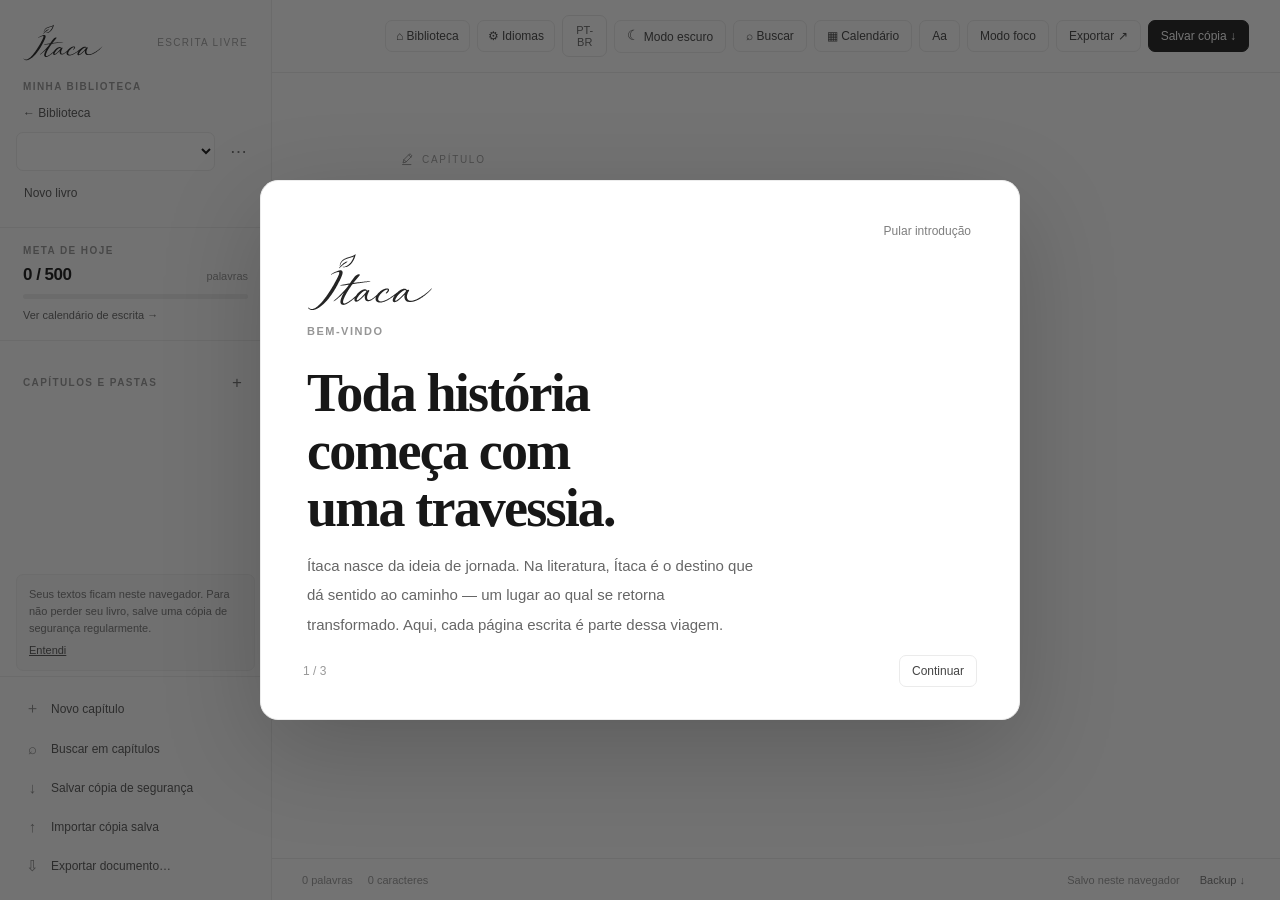
==== experimentar.html @ 18994d3f "Publicar site do Ítaca." ====
<!doctype html>
<html lang="pt-BR">
<head>
<meta charset="utf-8">
<meta name="viewport" content="width=device-width, initial-scale=1">
<meta name="color-scheme" content="light dark">
<title>Ítaca — Seu espaço para escrever</title>
<link rel="icon" type="image/svg+xml" href="[data-uri]">
<style>
:root{--ink:#171717;--muted:#858585;--line:#ebebeb;--wash:#f7f7f7;--sidebar:272px}
*{box-sizing:border-box}
html,body{height:100%;margin:0}
body{background:#fff;color:var(--ink);font-family:-apple-system,BlinkMacSystemFont,"Segoe UI",Arial,sans-serif;-webkit-font-smoothing:antialiased}
button,input,textarea,select{font:inherit;color:inherit}
button{cursor:pointer}
button:focus-visible,input:focus-visible,textarea:focus-visible,select:focus-visible{outline:2px solid #888;outline-offset:2px}
button:disabled{opacity:.45;cursor:default}
.app{display:flex;min-height:100vh;height:100dvh;overflow:hidden}
.sidebar{width:var(--sidebar);flex:0 0 var(--sidebar);border-right:1px solid var(--line);background:#fdfdfd;display:flex;flex-direction:column;min-width:0}
.brand{padding:30px 23px 24px;display:flex;align-items:baseline;justify-content:space-between}
.brand-title{font-size:23px;letter-spacing:-1.6px;font-weight:670}
.brand-dot{color:#b0b0b0}
.brand-tag{font-size:10px;letter-spacing:1.3px;color:#a0a0a0;text-transform:uppercase}
.book-block{padding:0 16px 22px;border-bottom:1px solid var(--line)}
.section-label{color:#979797;text-transform:uppercase;font-size:10px;font-weight:650;letter-spacing:1.4px;margin:0 0 11px 7px}
.book-line{display:flex;gap:6px;align-items:center}
.book-line select{min-width:0;flex:1;border:1px solid var(--line);background:white;border-radius:7px;padding:10px 9px;font-size:13px;font-weight:600;appearance:auto}
.iconbtn,.smallbtn{border:1px solid transparent;background:transparent;color:#727272;border-radius:7px;display:inline-grid;place-items:center;flex:0 0 auto}
.iconbtn{height:34px;width:34px;font-size:17px;line-height:1}
.iconbtn:hover,.smallbtn:hover{background:#efefef;color:#171717}
.book-actions{display:flex;align-items:center;justify-content:space-between;margin-top:10px}
.plain-link{border:0;background:transparent;padding:5px 8px;color:#565656;font-size:12px}
.plain-link:hover{text-decoration:underline}
.chapters-top{display:flex;justify-content:space-between;align-items:center;padding:24px 17px 12px 23px}
.chapters-top .section-label{margin:0}
.structure{flex:1;overflow:auto;padding:0 12px 20px 12px}
.folder-wrap{margin:3px 0 11px}
.folder-row,.chapter-row{display:flex;align-items:center;min-height:36px;border-radius:6px;gap:2px;padding:0 3px 0 8px}
.folder-row{font-weight:600;font-size:12px;color:#474747}
.folder-name{flex:1;min-width:0;overflow:hidden;white-space:nowrap;text-overflow:ellipsis;text-align:left;background:none;border:none;padding:7px 2px;font-weight:600}
.folder-mark{color:#999;font-size:13px;width:14px;text-align:center;flex:0 0 auto}
.folder-items{margin-left:18px;border-left:1px solid #eeeeee;padding-left:6px}
.chapter-row{font-size:12px;color:#555}
.chapter-row.active{background:#f0f0f0;color:#141414}
.chapter-name{min-width:0;flex:1;background:none;border:0;text-align:left;overflow:hidden;text-overflow:ellipsis;white-space:nowrap;padding:10px 3px}
.chapter-row .smallbtn,.folder-row .smallbtn{opacity:0}
.chapter-row:hover .smallbtn,.folder-row:hover .smallbtn,.chapter-row:focus-within .smallbtn,.folder-row:focus-within .smallbtn{opacity:1}
.smallbtn{width:23px;height:26px;font-size:15px}
.free-head{margin:18px 7px 5px;font-size:10px;color:#999;text-transform:uppercase;letter-spacing:1px}
.empty-fold{padding:5px 12px 10px;font-size:11px;color:#aaa}
.side-bottom{border-top:1px solid var(--line);padding:13px 16px 16px;display:flex;flex-direction:column;gap:4px}
.bottom-btn{display:flex;align-items:center;gap:9px;text-align:left;background:transparent;border:0;padding:9px 7px;font-size:12px;color:#555;border-radius:6px}
.bottom-btn:hover{background:#f1f1f1;color:#222}
.bottom-btn span:first-child{font-size:15px;width:19px;text-align:center;color:#888}
.main{min-width:0;flex:1;display:flex;flex-direction:column;position:relative}
.toolbar{height:73px;border-bottom:1px solid var(--line);display:flex;align-items:center;justify-content:space-between;gap:12px;padding:0 31px;flex-shrink:0}
.breadcrumb{color:#999;font-size:12px;white-space:nowrap;overflow:hidden;text-overflow:ellipsis;flex:1;min-width:70px}
.breadcrumb strong{color:#464646;font-weight:500}
.toolbar-actions{display:flex;align-items:center;gap:7px}
.tbtn{border:1px solid var(--line);background:white;border-radius:7px;padding:8px 12px;font-size:12px;color:#444;white-space:nowrap}
.tbtn:hover{background:#f7f7f7;border-color:#ddd}
.tbtn.primary{background:#202020;color:white;border-color:#202020}
.tbtn.primary:hover{background:#444}
.top-menu{font-size:19px;display:none}
.writer-scroll{flex:1;overflow:auto;display:flex;justify-content:center}
.writer{padding:79px 48px 42px;width:100%;max-width:850px;display:flex;flex-direction:column;min-height:100%}
.eyebrow{font-size:10px;text-transform:uppercase;letter-spacing:1.7px;color:#a2a2a2;margin-bottom:20px}
.chapter-title{padding:0;border:0;outline:0!important;background:none;font-size:35px;line-height:1.23;letter-spacing:-1.25px;font-weight:650;margin-bottom:33px;width:100%;border-radius:0}
.chapter-title::placeholder{color:#c6c6c6}
.editor{padding:0;border:0;outline:0!important;resize:none;background:transparent;line-height:1.9;font-size:18px;flex:1;width:100%;min-height:370px;overflow:hidden;color:#1e1e1e;letter-spacing:.01em}
.editor::placeholder{color:#bdbdbd}
.font-serif{font-family:Georgia,"Times New Roman",serif}
.font-sans{font-family:-apple-system,BlinkMacSystemFont,"Segoe UI",Arial,sans-serif}
.font-mono{font-family:ui-monospace,SFMono-Regular,Menlo,Consolas,monospace}
.footer{flex:0 0 auto;height:42px;border-top:1px solid var(--line);display:flex;justify-content:space-between;gap:12px;align-items:center;padding:0 30px;color:#999;font-size:11px}
.footer button{font-size:11px;border:0;background:transparent;color:#777;padding:5px}
.footer button:hover{text-decoration:underline;color:#111}
.footer-left,.footer-right{display:flex;align-items:center;gap:15px;white-space:nowrap}
.search-screen{position:absolute;inset:73px 0 42px;background:white;z-index:10;overflow:auto;display:none}
.search-screen.open{display:block}
.search-inner{max-width:730px;margin:0 auto;padding:67px 40px}
.search-inner h2{font-size:27px;letter-spacing:-.7px;margin:0 0 28px}
.search-line{display:flex;align-items:center;border-bottom:1px solid #aaa;gap:10px}
.search-line input{width:100%;border:0;outline:0;padding:16px 0;font-size:19px;background:transparent}
.search-line .iconbtn{font-size:20px}
.search-desc{font-size:12px;color:#999;padding:16px 0 24px}
.result{display:block;width:100%;border:0;background:white;text-align:left;border-bottom:1px solid #eee;padding:17px 0}
.result:hover{background:#fafafa}
.result strong{font-size:14px;font-weight:650;display:block;margin-bottom:6px}
.result small{display:block;color:#888;font-size:11px;margin-bottom:7px}
.result p{font-size:12px;line-height:1.7;color:#646464;margin:0;white-space:normal;overflow-wrap:anywhere}
.hint{color:#aaa;font-size:13px;line-height:1.7;margin-top:18px}
.toast{position:fixed;bottom:57px;left:50%;transform:translateX(-50%);padding:11px 17px;background:#252525;color:#fff;font-size:12px;border-radius:7px;z-index:40;box-shadow:0 6px 24px #0002;pointer-events:none;opacity:0;transition:opacity .2s;max-width:calc(100% - 30px);text-align:center}
.toast.show{opacity:1}
.menu{position:fixed;z-index:30;background:white;border:1px solid #e5e5e5;box-shadow:0 7px 30px #0001;border-radius:9px;padding:5px;min-width:183px}
.menu button{display:block;width:100%;padding:10px 12px;border:0;background:white;text-align:left;border-radius:5px;font-size:12px}
.menu button:hover{background:#f2f2f2}
.menu button.danger{color:#ad3939}
.notice{margin:15px 16px 5px;background:#f7f7f7;border:1px solid #eee;padding:11px 12px;font-size:11px;line-height:1.55;color:#777;border-radius:7px}
.notice button{display:block;padding:5px 0 0;text-decoration:underline;color:#555;background:transparent;border:0;font-size:11px}
body.focus .sidebar{display:none}
body.focus .writer{max-width:820px}
body.focus .breadcrumb{display:none}
body.focus .toolbar{justify-content:flex-end}
body.focus .toolbar-actions{width:100%;justify-content:flex-end}
/* Etapa 2 · progresso e calendário */
.daily-panel{border-bottom:1px solid var(--line);padding:17px 23px 18px;display:flex;flex-direction:column;gap:9px}
.daily-head,.daily-numbers{display:flex;align-items:baseline;justify-content:space-between;gap:8px}
.daily-head .section-label{margin:0}
.daily-numbers{font-size:12px}
.daily-numbers strong{font-size:17px;letter-spacing:-.5px;font-weight:650}
.daily-numbers span{font-size:11px;color:#939393}
.daily-meter{width:100%;height:5px;background:#ececec;border-radius:9px;overflow:hidden}
.daily-meter span{display:block;width:0%;height:100%;border-radius:9px;background:#444;transition:width .16s}
.daily-link{background:transparent;border:0;text-align:left;padding:1px 0;color:#666;font-size:11px;align-self:flex-start}
.daily-link:hover{text-decoration:underline;color:#222}
.writing-screen{position:absolute;inset:73px 0 42px;background:#fff;z-index:11;overflow:auto;display:none}
.writing-screen.open{display:block}
.writing-inner{max-width:890px;margin:0 auto;padding:60px 42px 65px}
.writing-header{display:flex;align-items:start;justify-content:space-between;gap:20px}
.writing-header h2{font-size:32px;letter-spacing:-1.2px;line-height:1.2;margin:0 0 9px;font-weight:650}
.writing-header p{color:#888;font-size:13px;margin:0}
.writing-closer{border:1px solid var(--line);background:white;width:33px;height:33px;border-radius:8px;font-size:20px;color:#888}
.writing-closer:hover{background:#f7f7f7;color:#333}
.goal-overview{margin-top:35px;display:grid;grid-template-columns:minmax(0,1fr) minmax(210px,.75fr);gap:36px;padding:27px 28px;background:#fafafa;border:1px solid #ededed;border-radius:10px}
.overview-label{font-size:10px;letter-spacing:1.2px;text-transform:uppercase;color:#999;font-weight:650}
.big-today{font-size:37px;font-weight:650;letter-spacing:-1.4px;line-height:1.2;margin:12px 0 14px}
.big-today span{color:#aaa;font-weight:400;font-size:21px;letter-spacing:-.4px}
.goal-overview small{font-size:11px;color:#929292;line-height:1.7;display:block;margin-top:12px}
.goal-edit{border-left:1px solid #e8e8e8;padding-left:36px}
.goal-line{display:flex;align-items:center;gap:8px;margin-top:14px}
.goal-line input{width:110px;min-width:0;border:1px solid #dedede;border-radius:7px;padding:11px 10px;background:white;font-size:16px}
.goal-line .tbtn{padding:11px 12px}
.goal-hint{font-size:12px;color:#888;margin-top:12px;line-height:1.6}
.calendar-section{margin-top:46px}
.calendar-top{display:flex;align-items:center;justify-content:space-between;gap:12px;margin-bottom:18px}
.calendar-top h3{font-size:17px;font-weight:650;letter-spacing:-.3px;margin:0}
.cal-nav{display:flex;align-items:center;gap:5px}
.cal-nav .tbtn{font-size:11px;padding:7px 11px}
.cal-nav .iconbtn{border:1px solid var(--line);font-size:18px;width:31px;height:31px}
.cal-grid{display:grid;grid-template-columns:repeat(7,minmax(0,1fr));gap:7px}
.weekday{text-align:center;font-size:10px;letter-spacing:.7px;color:#a0a0a0;padding:10px 0 9px;text-transform:uppercase}
.cal-space{height:79px}
.cal-day{height:79px;background:white;border:1px solid #eeeeee;border-radius:7px;padding:9px 9px 7px;text-align:left;display:flex;flex-direction:column;justify-content:space-between;align-items:flex-start;gap:3px}
.cal-day:hover{background:#f8f8f8;border-color:#ddd}
.cal-day.today .cal-number{border-bottom:1px solid #555}
.cal-day.selected{border-color:#333;box-shadow:inset 0 0 0 1px #333}
.cal-day.wrote{background:#f8f8f8}
.cal-day.met{background:#ececec}
.cal-day.met .cal-day-words{color:#333}
.cal-number{font-size:13px;color:#353535;line-height:1.25}
.cal-day-words{font-size:10px;color:#999;white-space:nowrap}
.cal-day-plan{font-size:9px;color:#aaa;line-height:1}
.cal-legend{display:flex;gap:19px;align-items:center;margin-top:15px;font-size:11px;color:#929292;flex-wrap:wrap}
.cal-legend span{display:inline-flex;gap:7px;align-items:center}
.cal-swatch{display:inline-block;width:11px;height:11px;border:1px solid #e1e1e1;border-radius:3px;background:#fafafa}
.cal-swatch.met{background:#ececec;border-color:#cacaca}
.day-details{margin-top:30px;padding:25px 0 0;border-top:1px solid var(--line);display:grid;grid-template-columns:minmax(155px,.75fr) minmax(0,1.25fr);gap:28px}
.day-details h4{font-size:16px;font-weight:650;margin:0 0 9px}
.day-details p{font-size:12px;color:#888;line-height:1.65;margin:0}
.day-details label{display:block;color:#666;font-size:12px;margin-bottom:8px}
.day-details textarea{width:100%;min-height:90px;max-height:180px;resize:vertical;border:1px solid #e6e6e6;background:#fff;border-radius:8px;padding:12px;font-size:13px;line-height:1.6}
.day-details textarea::placeholder{color:#b0b0b0}
@media(max-width:840px){.sidebar{width:230px;flex-basis:230px}.toolbar{padding:0 18px}.toolbar-actions{gap:4px}.tbtn{padding:8px 9px}.writer{padding:56px 31px 30px}.chapter-title{font-size:30px}}
@media(max-width:720px){.writing-inner{padding:38px 26px 50px}.goal-overview{gap:20px;padding:23px}.goal-edit{padding-left:20px}}
@media(max-width:620px){.sidebar{position:absolute;inset:0 auto 0 0;z-index:20;width:272px;transform:translateX(-100%);transition:transform .2s;box-shadow:8px 0 25px #0001}.app.sidebar-open .sidebar{transform:translateX(0)}body.focus .app.sidebar-open .sidebar{display:flex}.top-menu{display:inline-grid}.toolbar{height:59px;padding:0 12px}.toolbar .tbtn{font-size:11px}.toolbar .optional{display:none}.breadcrumb{font-size:11px}.writer{padding:47px 25px 24px}.editor{font-size:17px}.footer{padding:0 15px}.footer-left{gap:8px}.footer-right{gap:4px}.search-screen,.writing-screen{inset:59px 0 42px}.search-inner{padding:40px 25px}.writing-inner{padding:32px 18px 48px}.writing-header h2{font-size:27px}.goal-overview{grid-template-columns:1fr;gap:22px}.goal-edit{border-left:0;border-top:1px solid #e8e8e8;padding:20px 0 0}.calendar-section{margin-top:33px}.cal-grid{gap:3px}.cal-space,.cal-day{height:65px}.cal-day{padding:7px 5px}.cal-number{font-size:12px}.cal-day-words{font-size:9px}.day-details{grid-template-columns:1fr;gap:16px}.calendar-top h3{font-size:15px}}

/* Exportação · uma única janela discreta, sem alterações no editor */
.export-mask[hidden]{display:none!important}
.export-mask{position:fixed;inset:0;z-index:70;background:#1a1a1a55;display:grid;place-items:center;padding:24px}
.export-modal{width:min(100%,505px);background:#fff;border:1px solid #e8e8e8;border-radius:13px;box-shadow:0 22px 85px #0003;padding:31px 32px 27px}
.export-heading{display:flex;align-items:flex-start;justify-content:space-between;gap:12px;margin-bottom:23px}
.export-heading h2{font-size:25px;font-weight:650;letter-spacing:-.8px;margin:0 0 5px}
.export-heading p{font-size:12px;color:#929292;line-height:1.6;margin:0}
.export-close{border:1px solid #eaeaea;background:#fff;border-radius:7px;color:#777;font-size:20px;width:31px;height:31px}
.export-field{margin-bottom:18px}
.export-field label{display:block;color:#555;font-size:12px;font-weight:600;margin-bottom:9px}
.export-field select{width:100%;border:1px solid #e5e5e5;border-radius:7px;background:#fff;padding:11px 12px;font-size:13px}
.export-grid{display:grid;grid-template-columns:1fr 1fr;gap:13px}
.export-sep{height:1px;background:#ededed;margin:23px 0 21px}
.export-formats-label{font-size:10px;letter-spacing:1.15px;text-transform:uppercase;color:#999;font-weight:650;margin-bottom:12px}
.export-actions{display:grid;grid-template-columns:repeat(3,1fr);gap:9px}
.export-format{min-height:69px;display:flex;flex-direction:column;align-items:flex-start;justify-content:center;gap:4px;text-align:left;background:white;border:1px solid #e5e5e5;border-radius:9px;padding:11px 13px}
.export-format:hover{border-color:#777;background:#fafafa}
.export-format strong{font-size:14px;font-weight:650}
.export-format span{font-size:10px;color:#939393}
.export-note{font-size:11px;color:#929292;line-height:1.65;margin:15px 0 0}
.export-print{border:0;background:transparent;font-size:11px;padding:12px 0 0;text-decoration:underline;text-underline-offset:3px;color:#666}
.export-print:hover{color:#111}
@media(max-width:620px){.toolbar-actions #exportTop{padding:8px 7px}.export-mask{padding:12px}.export-modal{padding:23px 19px}.export-heading h2{font-size:22px}.export-grid{gap:9px}.export-actions{gap:6px}.export-format{padding:9px 8px}}

/* Etapa 4 — biblioteca, capas e idiomas */
body.library-visible .app{display:none}
.library{display:none;position:fixed;inset:0;background:#fff;z-index:25;overflow-y:auto}
body.library-visible .library{display:block}
.library-header{max-width:1220px;margin:auto;padding:31px 45px;display:flex;justify-content:space-between;align-items:center;gap:20px;border-bottom:1px solid #ededed}
.library-mark{font-weight:670;font-size:23px;letter-spacing:-1.6px}.library-mark span{color:#b3b3b3}
.library-head-actions{display:flex;gap:8px;align-items:center;flex-wrap:wrap}
.library-container{max-width:1130px;margin:0 auto;padding:64px 42px 90px}
.library-heading{display:flex;align-items:end;justify-content:space-between;gap:15px;margin-bottom:35px}
.library-heading h1{font-size:39px;letter-spacing:-1.35px;font-weight:650;margin:0 0 9px}
.library-heading p{font-size:13px;color:#909090;margin:0}
.library-grid{display:grid;grid-template-columns:repeat(auto-fill,minmax(175px,1fr));gap:35px 24px}
.book-tile{min-width:0}.book-cover{width:100%;aspect-ratio:3/4;overflow:hidden;position:relative;border:1px solid #e9e9e9;border-radius:7px;background:#f2f2f0;display:flex;align-items:center;justify-content:center;cursor:pointer;text-align:left;padding:20px;box-shadow:0 3px 9px #00000009;transition:box-shadow .2s, transform .2s}
.book-cover:hover{box-shadow:0 8px 25px #00000016;transform:translateY(-2px)}
.book-cover:focus-visible{outline:2px solid #555;outline-offset:3px}
.book-cover img{position:absolute;inset:0;width:100%;height:100%;object-fit:cover}
.book-cover.default-cover{background:linear-gradient(145deg,#f2f2ef,#e8e8e4)}
.book-cover.default-cover::before{content:'';position:absolute;inset:10px;border:1px solid #d8d8d3;border-radius:2px;pointer-events:none}
.book-cover-title{position:relative;z-index:1;font:600 clamp(16px,1.9vw,23px)/1.27 Georgia,serif;letter-spacing:-.6px;color:#333;word-break:break-word}
.book-tile-footer{padding-top:12px;display:flex;align-items:start;gap:4px;justify-content:space-between}
.book-tile-meta{min-width:0;flex:1}.book-tile-name{font-size:13px;font-weight:620;white-space:nowrap;text-overflow:ellipsis;overflow:hidden;margin:0 0 4px}.book-tile-sub{font-size:11px;color:#aaa}
.book-tile-options{border:0;background:transparent;color:#999;min-width:25px;min-height:26px;border-radius:6px;font-size:17px}.book-tile-options:hover{background:#f5f5f5;color:#222}
.book-add{background:#fafafa;border-style:dashed;color:#999;flex-direction:column;gap:13px}
.book-add:hover{background:#f4f4f4}.book-add .plus{font-size:31px;font-weight:200}.book-add span:last-child{font-size:12px}
.library-empty{max-width:400px;margin:50px auto;text-align:center}
.library-empty-art{width:88px;height:106px;border:1px solid #e4e4e4;border-radius:5px;display:grid;place-items:center;margin:0 auto 23px;background:#fafafa;color:#aaa;font:40px Georgia,serif;box-shadow:8px 7px 0 #f2f2f2}
.library-empty h2{font-weight:650;font-size:23px;letter-spacing:-.5px;margin:0 0 10px}
.library-empty p{color:#999;line-height:1.8;font-size:13px;margin-bottom:23px}
.settings-mask[hidden],.book-dialog-mask[hidden]{display:none!important}
.settings-mask,.book-dialog-mask{position:fixed;inset:0;z-index:85;display:grid;place-items:center;background:#16161666;padding:16px}
.settings-panel,.book-dialog{width:min(100%,440px);background:white;border-radius:12px;padding:29px 30px;box-shadow:0 15px 65px #0003}
.settings-panel h2,.book-dialog h2{font-size:24px;letter-spacing:-.7px;margin:0 0 9px;font-weight:650}
.settings-panel p,.book-dialog p{font-size:12px;color:#999;line-height:1.75;margin:0 0 23px}
.settings-row{margin:17px 0}.settings-row label{font-size:12px;font-weight:650;display:block;margin:0 0 9px;color:#555}
.settings-row select,.settings-row input[type=text]{width:100%;font-size:13px;padding:11px;border:1px solid #e1e1e1;border-radius:7px;background:#fff}
.settings-note{font-size:11px;color:#999;line-height:1.6;margin:8px 0 0}
.settings-actions{display:flex;justify-content:flex-end;gap:9px;margin-top:25px}
.cover-upload-row{display:flex;gap:14px;align-items:center}.cover-mini{flex:0 0 79px;width:79px;aspect-ratio:3/4;border-radius:5px;border:1px solid #e5e5e5;object-fit:cover;background:#ededeb}.cover-default-mini{display:grid;place-items:center;text-align:center;font:13px Georgia,serif;color:#777;padding:8px}
.cover-controls{display:flex;flex-direction:column;align-items:flex-start;gap:9px}.cover-controls button{font-size:12px}
.language-chip{border:1px solid #e8e8e8;border-radius:7px;padding:8px 10px;font-size:11px;background:white;color:#666}.language-chip:hover{background:#f8f8f8}
#homeTop{padding:8px 10px}#settingsTop{padding:8px 10px}
@media(max-width:620px){.library-header{padding:21px 21px}.library-container{padding:40px 23px 70px}.library-heading h1{font-size:31px}.library-grid{grid-template-columns:repeat(2,minmax(0,1fr));gap:25px 14px}.book-cover{padding:12px}.book-cover-title{font-size:17px}.library-head-actions .tbtn{font-size:11px;padding:7px}.library-heading .tbtn{display:none}.settings-panel,.book-dialog{padding:23px 20px}#settingsTop{display:none}}

/* Identidade Ítaca: tipografia assinada e símbolo de escrita, sem alterar o layout */
.itaca-sprite{position:absolute;width:0;height:0;overflow:hidden;pointer-events:none}
.itaca-wordmark{display:block;width:95px;height:auto;aspect-ratio:1124/521;flex-shrink:0;color:#252525;overflow:visible}
.itaca-writing-icon{display:block;width:24px;height:24px;flex:0 0 auto;color:#666}
.library-header{padding-top:22px;padding-bottom:22px}
.library-mark{display:flex;align-items:center;line-height:1}
.library-mark .itaca-wordmark{width:98px}
.brand{padding-top:24px;padding-bottom:20px;align-items:center}
.brand .itaca-wordmark{width:80px}
.brand-tag{font-size:10px;white-space:nowrap}
.library-empty-art .itaca-writing-icon{width:55px;height:55px;color:#555}
.eyebrow{display:flex;align-items:center;gap:8px}
.eyebrow .itaca-writing-icon{width:15px;height:15px;color:#858585}
@media(max-width:620px){.library-header{padding-top:14px;padding-bottom:14px}.library-mark .itaca-wordmark{width:85px}}

/* Ítaca · ajustes de identidade, tema escuro, calendário e boas-vindas */
.theme-toggle .moon{font-size:14px;line-height:1;display:inline-block;transform:translateY(-1px)}
body.dark{background:#111;color:#ececec}
body.dark .library,body.dark .search-screen,body.dark .writing-screen,body.dark .export-modal,body.dark .settings-panel,body.dark .book-dialog{background:#121212;color:#ececec}
body.dark .sidebar{background:#151515;border-right-color:#2b2b2b}
body.dark .toolbar,body.dark .footer,body.dark .library-header,body.dark .notice,body.dark .book-block,body.dark .daily-panel,body.dark .chapters-top{border-color:#2b2b2b}
body.dark .toolbar,body.dark .footer{background:#121212}
body.dark .book-block,body.dark .daily-panel,body.dark .chapters-top,body.dark .side-bottom{border-color:#2b2b2b}
body.dark .daily-panel,body.dark .side-bottom,body.dark .notice,body.dark .goal-overview,body.dark .book-cover,body.dark .book-add,body.dark .library-empty-art{background:#171717}
body.dark .book-cover.default-cover{background:linear-gradient(145deg,#1d1d1b,#222220)}
body.dark .book-cover.default-cover::before{border-color:#343432}
body.dark .book-cover-title,body.dark .book-tile-name,body.dark .library-heading h1,body.dark .writing-header h2,body.dark .chapter-title,body.dark .editor,body.dark .search-inner h2,body.dark .export-heading h2,body.dark .settings-panel h2,body.dark .book-dialog h2{color:#f3f3f3}
body.dark .itaca-wordmark{color:#f5f5f5}
body.dark .itaca-writing-icon{color:#d7d7d7}
body.dark .brand-tag,body.dark .section-label,body.dark .library-heading p,body.dark .book-tile-sub,body.dark .writing-header p,body.dark .goal-hint,body.dark .search-desc,body.dark .footer,body.dark .hint,body.dark .notice,body.dark .settings-note,body.dark .settings-panel p,body.dark .book-dialog p,body.dark .export-heading p,body.dark .day-details p,body.dark .cal-legend{color:#a8a8a8}
body.dark .folder-row,body.dark .chapter-row,body.dark .plain-link,body.dark .bottom-btn,body.dark .breadcrumb strong,body.dark .breadcrumb,body.dark .folder-name,body.dark .chapter-name,body.dark #bookWords,body.dark .daily-numbers span,body.dark .daily-link{color:#d2d2d2}
body.dark .folder-items{border-left-color:#2f2f2f}
body.dark .chapter-row.active{background:#262626;color:#fff}
body.dark .iconbtn:hover,body.dark .smallbtn:hover,body.dark .plain-link:hover,body.dark .bottom-btn:hover,body.dark .result:hover,body.dark .cal-day:hover,body.dark .book-cover:hover,body.dark .book-tile-options:hover{background:#202020;color:#fff}
body.dark .iconbtn,body.dark .smallbtn,body.dark .book-tile-options,body.dark .writing-closer,body.dark .export-close{color:#c8c8c8}
body.dark .tbtn,body.dark .language-chip,body.dark .book-line select,body.dark .goal-line input,body.dark .settings-row select,body.dark .settings-row input[type=text],body.dark .day-details textarea,body.dark .export-field select{background:#191919;color:#f0f0f0;border-color:#333}
body.dark .tbtn:hover,body.dark .language-chip:hover,body.dark .writing-closer:hover,body.dark .export-close:hover{background:#202020;border-color:#3b3b3b;color:#fff}
body.dark .tbtn.primary{background:#f1f1f1;color:#111;border-color:#f1f1f1}
body.dark .tbtn.primary:hover{background:#dcdcdc}
body.dark .search-line{border-bottom-color:#4b4b4b}
body.dark .search-line input,body.dark .result,body.dark .editor,body.dark .chapter-title{background:transparent;color:#f3f3f3}
body.dark .result{border-bottom-color:#2b2b2b;background:#121212}
body.dark .result p{color:#b6b6b6} body.dark .result small{color:#8f8f8f}
body.dark .toast{background:#f5f5f5;color:#111}
body.dark .menu{background:#181818;border-color:#303030;box-shadow:0 10px 30px #0006} body.dark .menu button{background:#181818;color:#eee} body.dark .menu button:hover{background:#222}
body.dark .daily-meter{background:#2b2b2b} body.dark .daily-meter span{background:#e7e7e7}
body.dark .cal-space{background:transparent}
body.dark .cal-day{background:#181818;border-color:#2f2f2f}
body.dark .cal-day.wrote{background:#1f1f1f}
body.dark .cal-day.met{background:#272727}
body.dark .cal-day.selected{border-color:#d9d9d9;box-shadow:inset 0 0 0 1px #d9d9d9}
body.dark .cal-day.today{background:#f2f2f2;border-color:#f2f2f2}
body.dark .cal-day.today .cal-number,body.dark .cal-day.today .cal-day-words,body.dark .cal-day.today .cal-day-plan{color:#111}
body.dark .weekday{color:#8f8f8f}
body.dark .cal-number{color:#f0f0f0} body.dark .cal-day-words{color:#a6a6a6} body.dark .cal-day-plan{color:#919191}
.cal-day.today{background:#1c1c1c;border-color:#1c1c1c}
.cal-day.today .cal-number,.cal-day.today .cal-day-words,.cal-day.today .cal-day-plan{color:#fff}
.cal-marker-row{display:flex;gap:9px;align-items:center;flex-wrap:wrap;margin-top:14px}
.cal-marker-label{display:block;color:#666;font-size:12px;margin-bottom:8px}
.cal-marker-chip{width:28px;height:28px;border-radius:999px;border:1px solid #ddd;background:#fff;display:grid;place-items:center;padding:0;position:relative}
.cal-marker-chip:hover{transform:translateY(-1px)}
.cal-marker-chip.active{box-shadow:0 0 0 2px #2221 inset;border-color:#444}
.cal-marker-chip::before,.cal-marker-dot{content:'';width:10px;height:10px;border-radius:999px;display:block;background:var(--marker-color,#bbb)}
body.dark .cal-marker-chip{background:#191919;border-color:#353535}
body.dark .cal-marker-chip.active{box-shadow:0 0 0 2px #f5f5f522 inset;border-color:#d0d0d0}
.cal-marker-chip.clear{width:auto;padding:0 10px;border-radius:999px;font-size:11px;color:#666}.cal-marker-chip.clear::before{display:none}
body.dark .cal-marker-chip.clear{color:#c7c7c7}
.cal-day-bottom{display:flex;align-items:center;justify-content:space-between;width:100%;gap:6px}
.cal-marker-mini{width:9px;height:9px;border-radius:999px;background:var(--marker-color,#bbb);flex:0 0 auto}
.welcome-mask[hidden]{display:none!important}
.welcome-mask{position:fixed;inset:0;z-index:120;background:rgba(14,14,14,.58);display:grid;place-items:center;padding:24px}
.welcome-panel{width:min(100%,760px);min-height:420px;background:#fff;border:1px solid #ececec;border-radius:18px;box-shadow:0 30px 100px #0003;padding:38px 42px 32px;display:flex;flex-direction:column;justify-content:space-between;position:relative;overflow:hidden}
body.dark .welcome-panel{background:#121212;border-color:#2b2b2b;box-shadow:0 30px 100px #0009}
.welcome-progress{display:flex;gap:8px;margin-bottom:20px}.welcome-progress span{height:4px;flex:1;border-radius:999px;background:#e5e5e5}.welcome-progress span.active{background:#212121}.welcome-progress span.done{background:#5b5b5b}
body.dark .welcome-progress span{background:#2c2c2c} body.dark .welcome-progress span.active{background:#f2f2f2} body.dark .welcome-progress span.done{background:#7f7f7f}
.welcome-topbar{display:flex;justify-content:space-between;align-items:center;gap:16px}
.welcome-skip{background:transparent;border:0;color:#7e7e7e;font-size:12px}.welcome-skip:hover{text-decoration:underline;color:#222} body.dark .welcome-skip:hover{color:#fff}
.welcome-kicker{font-size:11px;letter-spacing:1.5px;text-transform:uppercase;color:#969696;font-weight:650;margin:0 0 14px}
.welcome-content{padding:10px 4px 16px;display:grid;gap:14px}
.welcome-content .itaca-wordmark{width:126px}
.welcome-title{font:650 clamp(30px,5vw,54px)/1.06 Georgia,serif;letter-spacing:-1.8px;margin:0;max-width:12ch}
.welcome-text{max-width:54ch;font-size:15px;line-height:1.95;color:#666;margin:0}
body.dark .welcome-text{color:#b9b9b9} body.dark .welcome-title{color:#f6f6f6}
.welcome-footer{display:flex;justify-content:space-between;align-items:center;gap:16px}.welcome-actions{display:flex;gap:10px;flex-wrap:wrap}
.welcome-index{font-size:12px;color:#999}
@media(max-width:680px){.welcome-panel{padding:28px 24px 24px;min-height:unset}.welcome-footer{align-items:flex-start;flex-direction:column}.welcome-actions{width:100%}.welcome-actions .tbtn{flex:1}.welcome-title{max-width:none}}

</style>
</head>
<body>
<svg xmlns="http://www.w3.org/2000/svg" aria-hidden="true" class="itaca-sprite" focusable="false"><defs><symbol id="itaca-logo-symbol" viewBox="0 0 1124 521"><path fill="currentColor" fill-rule="evenodd" d="M237,430 L241,430 L243,428 L246,427 L248,425 L255,421 L265,413 L266,413 L271,408 L272,408 L283,398 L284,398 L297,385 L298,385 L325,358 L326,360 L324,362 L320,371 L318,373 L311,387 L311,389 L308,394 L308,396 L304,404 L304,406 L302,410 L302,413 L301,414 L301,417 L300,418 L300,421 L299,422 L299,427 L298,428 L298,441 L299,442 L299,446 L301,449 L301,451 L303,453 L303,454 L310,460 L312,460 L315,462 L320,462 L321,463 L326,463 L327,462 L333,462 L334,461 L337,461 L338,460 L343,459 L346,457 L348,457 L364,449 L366,447 L369,446 L377,440 L380,439 L383,436 L384,436 L394,428 L395,428 L399,424 L400,424 L404,420 L405,420 L410,415 L411,415 L424,403 L425,404 L425,406 L424,407 L424,410 L423,411 L423,421 L424,422 L424,424 L426,428 L430,432 L434,433 L435,434 L443,434 L444,433 L450,432 L458,428 L460,426 L463,425 L469,420 L470,420 L474,416 L475,416 L479,412 L480,412 L488,404 L489,404 L514,379 L514,378 L516,376 L517,377 L517,380 L516,381 L516,387 L515,388 L515,399 L516,400 L516,405 L517,406 L518,412 L523,421 L527,425 L534,429 L536,429 L537,430 L553,430 L554,429 L557,429 L563,426 L565,426 L575,421 L577,419 L580,418 L582,416 L586,414 L589,411 L590,411 L596,406 L597,406 L606,398 L607,398 L613,392 L614,393 L614,395 L613,396 L613,399 L612,400 L612,417 L613,418 L614,423 L617,427 L617,428 L624,435 L634,440 L637,440 L638,441 L641,441 L642,442 L661,442 L662,441 L668,441 L669,440 L672,440 L673,439 L680,438 L681,437 L683,437 L684,436 L692,434 L695,432 L697,432 L702,429 L704,429 L720,421 L722,419 L727,417 L729,415 L732,414 L734,412 L737,411 L742,407 L745,406 L747,404 L751,402 L754,399 L755,399 L757,397 L764,393 L767,390 L771,388 L778,382 L780,383 L775,390 L769,402 L769,404 L767,407 L767,410 L766,411 L766,414 L765,415 L765,428 L769,435 L770,435 L774,438 L777,438 L778,439 L784,439 L785,438 L788,438 L789,437 L794,436 L806,430 L808,428 L815,424 L822,418 L823,418 L835,407 L836,407 L870,373 L871,374 L871,377 L870,378 L870,383 L869,384 L869,397 L870,398 L870,402 L871,403 L871,406 L872,407 L873,412 L876,418 L879,421 L879,422 L885,428 L886,428 L891,432 L893,432 L896,434 L898,434 L902,436 L906,436 L907,437 L932,437 L933,436 L939,436 L940,435 L944,435 L945,434 L952,433 L953,432 L955,432 L959,430 L965,429 L973,425 L975,425 L980,422 L982,422 L1002,412 L1004,410 L1009,408 L1019,401 L1022,400 L1024,398 L1025,398 L1027,396 L1034,392 L1037,389 L1041,387 L1048,381 L1049,381 L1053,377 L1054,377 L1063,369 L1064,369 L1069,364 L1070,364 L1079,355 L1080,355 L1107,327 L1107,326 L1112,321 L1112,320 L1115,317 L1115,316 L1113,315 L1099,329 L1098,329 L1090,337 L1089,337 L1083,343 L1082,343 L1077,348 L1076,348 L1072,352 L1071,352 L1066,357 L1065,357 L1046,372 L1039,376 L1036,379 L1035,379 L1021,389 L1011,394 L1009,396 L1006,397 L999,402 L975,414 L973,414 L968,417 L966,417 L963,419 L961,419 L960,420 L958,420 L954,422 L951,422 L950,423 L947,423 L946,424 L943,424 L942,425 L937,425 L936,426 L920,426 L919,425 L915,425 L914,424 L912,424 L906,421 L899,415 L892,401 L892,393 L891,392 L891,388 L892,387 L892,379 L893,378 L894,371 L895,370 L897,362 L899,359 L899,357 L903,349 L911,337 L911,333 L909,330 L907,329 L904,329 L903,328 L895,330 L891,333 L890,332 L890,330 L888,326 L883,321 L881,321 L877,319 L862,319 L861,320 L857,320 L856,321 L848,323 L832,331 L830,333 L823,337 L820,340 L816,342 L811,347 L810,347 L805,352 L804,352 L795,360 L794,360 L791,363 L790,363 L787,366 L786,366 L767,381 L766,381 L756,389 L755,389 L738,401 L730,405 L728,407 L721,410 L719,412 L699,422 L697,422 L689,426 L687,426 L686,427 L684,427 L683,428 L681,428 L677,430 L673,430 L672,431 L666,431 L665,432 L655,432 L654,431 L650,431 L649,430 L647,430 L643,427 L642,427 L637,421 L636,417 L635,416 L635,406 L636,405 L636,402 L637,401 L639,393 L642,387 L644,385 L645,382 L647,380 L651,373 L655,369 L655,368 L672,350 L673,350 L683,341 L684,341 L692,335 L699,332 L701,330 L703,330 L706,328 L712,327 L713,326 L717,326 L719,327 L721,331 L717,339 L704,354 L703,356 L703,359 L705,361 L708,361 L712,359 L715,356 L716,356 L726,346 L732,334 L732,326 L731,325 L731,323 L726,318 L724,317 L721,317 L720,316 L706,316 L705,317 L701,317 L700,318 L698,318 L697,319 L689,321 L684,324 L682,324 L676,327 L674,329 L669,331 L667,333 L660,337 L657,340 L653,342 L648,347 L647,347 L632,362 L632,363 L629,366 L629,367 L626,370 L626,371 L617,380 L616,380 L611,385 L610,385 L604,391 L603,391 L594,399 L593,399 L590,402 L589,402 L578,410 L573,412 L571,414 L569,414 L566,416 L564,416 L563,417 L561,417 L557,419 L548,419 L544,417 L539,412 L537,408 L537,405 L536,404 L536,388 L537,387 L538,379 L539,378 L539,376 L541,372 L541,369 L548,355 L548,353 L556,340 L556,335 L553,332 L547,331 L535,337 L534,336 L534,334 L532,330 L527,326 L525,326 L521,324 L510,324 L509,325 L501,326 L493,330 L491,330 L487,332 L485,334 L482,335 L480,337 L473,341 L469,345 L468,345 L453,359 L453,360 L447,366 L447,367 L441,374 L437,381 L427,391 L426,391 L407,408 L406,408 L402,412 L401,412 L393,419 L389,421 L382,427 L381,427 L367,437 L364,438 L362,440 L348,447 L346,447 L345,448 L343,448 L339,450 L329,450 L327,449 L323,445 L322,443 L322,438 L321,437 L322,436 L322,428 L323,427 L323,424 L325,420 L325,417 L326,416 L327,411 L329,408 L329,406 L331,403 L331,401 L334,396 L334,394 L344,374 L346,372 L348,367 L350,365 L352,360 L354,358 L356,353 L358,351 L360,346 L364,341 L368,333 L372,328 L373,325 L375,323 L375,322 L377,320 L377,319 L379,317 L379,316 L381,314 L381,313 L383,311 L383,310 L385,308 L385,307 L387,305 L391,298 L394,295 L396,291 L399,288 L399,287 L402,284 L402,283 L406,278 L408,278 L409,277 L416,277 L417,276 L422,276 L423,275 L428,275 L429,274 L434,274 L435,273 L440,273 L441,272 L448,272 L449,271 L455,271 L456,270 L462,270 L463,269 L469,269 L470,268 L476,268 L477,267 L483,267 L484,266 L497,265 L498,264 L505,264 L506,263 L512,263 L513,262 L519,262 L520,261 L527,261 L528,260 L535,260 L536,259 L543,259 L544,258 L559,257 L560,256 L563,256 L564,255 L564,253 L562,252 L556,252 L555,253 L537,253 L536,254 L523,254 L522,255 L511,255 L510,256 L501,256 L500,257 L483,258 L482,259 L475,259 L474,260 L466,260 L465,261 L458,261 L457,262 L450,262 L449,263 L442,263 L441,264 L434,264 L433,265 L427,265 L426,266 L420,266 L419,267 L416,267 L415,266 L416,264 L419,261 L419,260 L422,257 L422,256 L469,200 L471,196 L471,194 L469,191 L467,190 L457,190 L456,191 L451,192 L440,198 L437,201 L436,201 L424,213 L424,214 L419,219 L419,220 L415,224 L415,225 L403,240 L403,241 L398,247 L398,248 L396,250 L392,257 L389,260 L385,267 L380,272 L375,272 L374,273 L369,273 L368,274 L356,275 L355,276 L351,276 L350,277 L339,278 L338,279 L334,279 L333,280 L329,280 L328,281 L324,281 L323,282 L319,282 L318,283 L309,284 L308,285 L301,286 L298,289 L298,291 L300,292 L305,292 L306,291 L313,291 L314,290 L322,290 L323,289 L340,288 L341,287 L353,286 L354,285 L361,285 L362,284 L368,284 L369,283 L372,283 L373,284 L366,294 L366,295 L364,297 L364,298 L362,300 L362,301 L358,305 L358,306 L347,318 L347,319 L339,327 L339,328 L331,336 L331,337 L308,361 L308,362 L273,397 L272,397 L255,413 L254,413 L249,418 L248,418 L243,423 L242,423 L237,428Z M525,337 L528,340 L528,347 L526,349 L524,353 L520,357 L520,358 L507,372 L507,373 L477,403 L476,403 L470,409 L469,409 L466,412 L465,412 L462,415 L461,415 L456,419 L450,422 L446,422 L443,418 L445,409 L452,395 L454,393 L454,392 L456,390 L460,383 L467,375 L467,374 L485,356 L486,356 L491,351 L492,351 L495,348 L496,348 L504,342 L510,339 L512,339 L516,337 L519,337 L520,336Z M880,332 L883,336 L883,342 L877,349 L877,350 L872,355 L872,356 L859,370 L859,371 L833,397 L832,397 L818,410 L817,410 L810,416 L809,416 L803,421 L800,422 L798,424 L794,425 L793,426 L789,426 L787,424 L787,418 L788,417 L788,415 L795,401 L797,399 L798,396 L800,394 L804,387 L811,379 L811,378 L816,373 L816,372 L834,354 L835,354 L845,345 L846,345 L854,339 L868,332 L871,332 L872,331 L877,331 L878,332Z M312,159 L311,159 L309,157 L307,157 L303,155 L291,155 L290,156 L286,156 L285,157 L278,158 L277,159 L275,159 L274,160 L266,162 L263,164 L261,164 L256,167 L254,167 L236,176 L229,181 L224,183 L213,191 L213,193 L217,193 L230,186 L232,186 L248,178 L250,178 L253,176 L255,176 L256,175 L258,175 L259,174 L261,174 L265,172 L272,171 L273,170 L283,170 L285,171 L288,175 L288,180 L287,181 L287,184 L286,185 L284,193 L282,196 L282,198 L280,201 L280,203 L277,208 L277,210 L260,244 L258,246 L253,257 L251,259 L244,273 L239,280 L236,287 L231,294 L229,299 L227,301 L226,304 L224,306 L220,314 L218,316 L215,322 L211,327 L207,335 L201,343 L200,346 L198,348 L198,349 L196,351 L196,352 L194,354 L194,355 L192,357 L192,358 L190,360 L190,361 L188,363 L188,364 L186,366 L182,373 L179,376 L179,377 L177,379 L173,386 L164,397 L164,398 L156,408 L156,409 L148,418 L148,419 L145,422 L145,423 L140,428 L140,429 L135,434 L135,435 L127,443 L127,444 L102,469 L101,469 L90,479 L89,479 L86,482 L85,482 L74,490 L57,498 L54,498 L53,499 L50,499 L49,500 L37,500 L36,499 L33,499 L32,498 L27,497 L21,494 L10,486 L8,488 L9,491 L18,500 L29,506 L35,507 L36,508 L41,508 L42,509 L55,509 L56,508 L61,508 L62,507 L69,506 L70,505 L75,504 L78,502 L80,502 L98,493 L100,491 L103,490 L105,488 L106,488 L108,486 L115,482 L118,479 L119,479 L122,476 L123,476 L126,473 L127,473 L131,469 L132,469 L145,457 L146,457 L174,429 L174,428 L181,421 L181,420 L186,415 L186,414 L194,405 L194,404 L197,401 L197,400 L201,396 L201,395 L213,380 L215,376 L218,373 L218,372 L220,370 L220,369 L222,367 L222,366 L238,343 L239,340 L241,338 L241,337 L245,332 L246,329 L250,324 L255,314 L257,312 L262,302 L264,300 L266,295 L268,293 L288,253 L290,251 L293,245 L293,243 L302,226 L302,224 L304,221 L304,219 L307,214 L307,212 L311,204 L311,202 L312,201 L312,199 L313,198 L313,196 L315,192 L316,185 L317,184 L318,171 L317,170 L316,164Z M361,76 L360,75 L356,75 L350,78 L348,78 L342,81 L340,83 L337,84 L335,86 L334,86 L332,88 L325,92 L310,106 L309,106 L293,123 L293,124 L286,132 L285,134 L285,137 L288,136 L292,132 L293,132 L305,120 L306,120 L317,110 L318,110 L329,101 L336,97 L339,94 L343,92 L346,89 L350,87 L358,80 L359,80Z M434,11 L428,14 L423,18 L405,27 L403,27 L400,29 L395,30 L392,32 L390,32 L386,34 L383,34 L379,36 L376,36 L375,37 L373,37 L369,39 L366,39 L365,40 L363,40 L362,41 L354,43 L351,45 L346,46 L330,54 L328,56 L324,58 L321,61 L320,61 L307,74 L307,75 L301,83 L298,89 L298,91 L296,94 L295,99 L294,100 L293,108 L292,109 L292,113 L295,113 L297,110 L297,107 L298,106 L298,103 L302,95 L302,93 L304,91 L305,88 L310,82 L310,81 L321,70 L322,70 L332,62 L335,61 L337,59 L341,57 L343,57 L348,54 L353,53 L356,51 L358,51 L362,49 L365,49 L369,47 L372,47 L376,45 L379,45 L383,43 L386,43 L387,42 L389,42 L390,41 L392,41 L393,40 L395,40 L396,39 L404,37 L411,33 L413,33 L417,31 L418,33 L415,38 L415,40 L412,45 L412,47 L403,65 L401,67 L400,70 L398,72 L398,73 L396,75 L392,82 L388,86 L388,87 L370,105 L369,105 L366,108 L365,108 L357,114 L351,117 L349,117 L346,119 L344,119 L343,120 L341,120 L337,122 L331,122 L330,123 L320,123 L318,125 L318,126 L322,128 L333,128 L334,127 L340,127 L341,126 L345,126 L346,125 L349,125 L350,124 L358,122 L370,116 L372,114 L375,113 L378,110 L379,110 L382,107 L383,107 L396,94 L396,93 L401,88 L401,87 L404,84 L404,83 L412,72 L415,65 L417,63 L419,59 L419,57 L425,45 L425,43 L426,42 L426,40 L427,39 L427,37 L428,36 L428,34 L429,33 L429,31 L431,27 L431,24 L432,23 L432,20 L433,19 L433,16 L434,15Z" /></symbol><symbol id="itaca-writing-symbol" viewBox="0 0 64 64"><g fill="none" stroke="currentColor" stroke-width="3.5" stroke-linecap="round" stroke-linejoin="round">
    <path d="M17.5 44.8 21 32.3 43.3 10a4.7 4.7 0 0 1 6.6 0l3.1 3.1a4.7 4.7 0 0 1 0 6.6L30.7 42Z"/>
    <path d="m41.2 12.1 9.7 9.7"/>
    <path d="m21 32.3 9.7 9.7"/>
    <path d="M15 53.5h36"/>
  </g></symbol></defs></svg>

<section class="library" id="libraryScreen" aria-label="Biblioteca de livros">
  <header class="library-header"><div class="library-mark"><svg class="itaca-wordmark" role="img" aria-label="Ítaca"><use href="#itaca-logo-symbol"></use></svg></div><nav class="library-head-actions"><button class="tbtn" id="libraryImport">↑ <span data-ui="importBackup">Importar backup</span></button><button class="tbtn" id="libraryBackup">↓ <span data-ui="backup">Backup</span></button><button class="tbtn theme-toggle" id="themeToggleLibrary"><span class="moon">☾</span> <span data-ui="darkMode">Modo escuro</span></button><button class="tbtn" id="librarySettings">⚙ <span data-ui="languages">Idiomas</span></button></nav></header>
  <div class="library-container"><div class="library-heading"><div><h1 data-ui="myLibrary">Minha biblioteca</h1><p data-ui="librarySubtitle">Um lugar para todas as histórias que você ainda vai contar.</p></div><button class="tbtn primary" id="libraryNew">+ <span data-ui="newBook">Novo livro</span></button></div><div id="libraryGrid" class="library-grid"></div>
    <div class="library-empty" id="libraryEmpty" hidden><div class="library-empty-art" aria-hidden="true"><svg class="itaca-writing-icon" aria-hidden="true" focusable="false"><use href="#itaca-writing-symbol"></use></svg></div><h2 data-ui="firstBook">Sua primeira história começa aqui.</h2><p data-ui="emptyHint">Crie um livro para começar a escrever. Seus capítulos, metas e calendário estarão sempre à mão.</p><button class="tbtn primary" id="emptyNew">+ <span data-ui="createBook">Criar meu primeiro livro</span></button></div>
  </div>
</section>
<div class="settings-mask" id="settingsMask" hidden><section class="settings-panel" role="dialog" aria-modal="true" aria-labelledby="settingsTitle"><h2 id="settingsTitle" data-ui="languageSettings">Idiomas</h2><p data-ui="languageIntro">Escolha a língua dos menus e a língua em que você escreve.</p><div class="settings-row"><label for="uiLanguage" data-ui="uiLanguage">Idioma do aplicativo</label><select id="uiLanguage"><option value="pt-BR">Português (Brasil)</option><option value="en-US">English</option><option value="es-ES">Español</option></select></div><div class="settings-row"><label for="writingLanguage" data-ui="writingLanguage">Idioma da escrita</label><select id="writingLanguage"><option value="pt-BR">Português (Brasil)</option><option value="en-US">English (US)</option><option value="es-ES">Español</option></select><p class="settings-note" id="writingNote"></p></div><p class="settings-note" data-ui="spellNote">A correção ortográfica usa o navegador ou o sistema. Para ver sugestões, ative o dicionário do idioma escolhido e clique com o botão direito nas palavras sublinhadas.</p><div class="settings-actions" style="justify-content:space-between;align-items:center"><button class="tbtn" id="reopenIntro" data-ui="settingsIntroSeen">Ver introdução novamente</button><button class="tbtn" id="closeSettings" data-ui="done">Concluir</button></div></section></div>
<div class="book-dialog-mask" id="bookDialogMask" hidden><section class="book-dialog" role="dialog" aria-modal="true" aria-labelledby="bookDialogTitle"><h2 id="bookDialogTitle">Novo livro</h2><p data-ui="bookIntro">Dê um nome à sua história. A capa é opcional e pode ser adicionada depois.</p><div class="settings-row"><label for="bookTitleField" data-ui="bookTitle">Título do livro</label><input id="bookTitleField" type="text" maxlength="160" autocomplete="off" placeholder="Ex.: O jardim das memórias"></div><div class="settings-row"><label data-ui="bookCover">Capa do livro (opcional)</label><div class="cover-upload-row"><div id="coverMini" class="cover-mini cover-default-mini">Aa</div><div class="cover-controls"><button class="tbtn" id="chooseCover" type="button" data-ui="selectImage">Escolher imagem…</button><button class="plain-link" id="removeCover" type="button" data-ui="removeImage">Remover imagem</button></div></div><p class="settings-note" data-ui="coverNote">JPG ou PNG · imagem reduzida automaticamente para economizar espaço.</p></div><div class="settings-actions"><button class="tbtn" id="cancelBook" type="button" data-ui="cancel">Cancelar</button><button class="tbtn primary" id="confirmBook" type="button" data-ui="saveBook">Salvar livro</button></div></section></div>
<input type="file" id="coverInput" accept="image/png,image/jpeg,image/webp" hidden>
<div class="welcome-mask" id="welcomeMask" hidden>
  <section class="welcome-panel" role="dialog" aria-modal="true" aria-labelledby="welcomeTitle">
    <div>
      <div class="welcome-topbar"><div class="welcome-progress" id="welcomeProgress" aria-hidden="true"><span></span><span></span><span></span></div><button class="welcome-skip" id="welcomeSkip">Pular introdução</button></div>
      <div class="welcome-content">
        <svg class="itaca-wordmark" role="img" aria-label="Ítaca"><use href="#itaca-logo-symbol"></use></svg>
        <div class="welcome-kicker" id="welcomeKicker">Bem-vindo</div>
        <h2 class="welcome-title" id="welcomeTitle">Toda história começa com uma travessia.</h2>
        <p class="welcome-text" id="welcomeText">Ítaca nasce da ideia de jornada. Na literatura, Ítaca é o destino que dá sentido ao caminho — um lugar ao qual se retorna transformado. Aqui, cada página escrita é parte dessa viagem.</p>
      </div>
    </div>
    <div class="welcome-footer"><div class="welcome-index" id="welcomeIndex">1 / 3</div><div class="welcome-actions"><button class="tbtn" id="welcomeBack">Voltar</button><button class="tbtn" id="welcomeNext">Continuar</button><button class="tbtn primary" id="welcomeDone">Entrar no Ítaca</button></div></div>
  </section>
</div>


<div class="app" id="app">
  <aside class="sidebar" aria-label="Biblioteca e capítulos">
    <div class="brand"><svg class="itaca-wordmark" role="img" aria-label="Ítaca"><use href="#itaca-logo-symbol"></use></svg><span class="brand-tag">Escrita livre</span></div>
    <section class="book-block">
      <div class="section-label">Minha biblioteca</div>
      <button class="plain-link" id="sideLibrary" style="padding:0 7px 12px;text-align:left">← Biblioteca</button><div class="book-line"><select id="bookSelect" aria-label="Escolher livro"></select><button class="iconbtn" id="bookMenu" title="Opções do livro" aria-label="Opções do livro">⋯</button></div>
      <div class="book-actions"><button class="plain-link" id="addBook">+ Novo livro</button><span id="bookWords" style="font-size:11px;color:#999;padding-right:7px"></span></div>
    </section>
    <section class="daily-panel" aria-label="Progresso da escrita de hoje">
      <div class="daily-head"><span class="section-label">Meta de hoje</span><span id="goalStatus" style="font-size:11px;color:#999"></span></div>
      <div class="daily-numbers"><strong id="todaySideWords">0 / 500</strong><span>palavras</span></div>
      <div class="daily-meter" role="progressbar" aria-label="Progresso da meta diária" aria-valuemin="0" aria-valuemax="100" aria-valuenow="0" id="dailyMeter"><span id="dailyMeterFill"></span></div>
      <button class="daily-link" id="calendarSide">Ver calendário de escrita →</button>
    </section>
    <div class="chapters-top"><span class="section-label">Capítulos e pastas</span><button class="iconbtn" id="addFolder" title="Criar pasta" aria-label="Criar pasta">+</button></div>
    <div class="structure" id="structure"></div>
    <div class="notice" id="notice">Seus textos ficam neste navegador. Para não perder seu livro, salve uma cópia de segurança regularmente.<button id="dismissNotice">Entendi</button></div>
    <div class="side-bottom">
      <button class="bottom-btn" id="addChapter"><span>＋</span> Novo capítulo</button>
      <button class="bottom-btn" id="searchSide"><span>⌕</span> Buscar em capítulos</button>
      <button class="bottom-btn" id="backup"><span>↓</span> Salvar cópia de segurança</button>
      <button class="bottom-btn" id="restore"><span>↑</span> Importar cópia salva</button>
      <button class="bottom-btn" id="exportSide"><span>⇩</span> Exportar documento…</button>
    </div>
  </aside>
  <main class="main">
    <header class="toolbar">
      <button class="iconbtn top-menu" id="mobileMenu" title="Abrir biblioteca" aria-label="Abrir biblioteca">☰</button>
      <div class="breadcrumb" id="breadcrumb"></div>
      <div class="toolbar-actions"><button class="tbtn optional" id="homeTop">⌂ Biblioteca</button><button class="tbtn optional" id="settingsTop">⚙ Idiomas</button><button class="language-chip" id="writingLangChip" title="Idioma da escrita">PT-BR</button>
        <button class="tbtn optional theme-toggle" id="themeToggleTop" title="Alternar modo escuro"><span class="moon">☾</span> <span data-ui="darkMode">Modo escuro</span></button><button class="tbtn optional" id="searchTop" title="Buscar (⌘/Ctrl + F)">⌕ Buscar</button>
        <button class="tbtn optional" id="calendarTop" title="Meta diária e calendário">▦ Calendário</button>
        <button class="tbtn optional" id="fontToggle" title="Alternar fonte">Aa</button>
        <button class="tbtn" id="focusBtn">Modo foco</button><button class="tbtn" id="exportTop">Exportar ↗</button>
        <button class="tbtn primary" id="saveTop" title="Baixar cópia de segurança (⌘/Ctrl + S)">Salvar cópia ↓</button>
      </div>
    </header>
    <div class="writer-scroll" id="writerScroll">
      <section class="writer" id="writer">
        <div class="eyebrow"><svg class="itaca-writing-icon" aria-hidden="true" focusable="false"><use href="#itaca-writing-symbol"></use></svg><span id="eyebrow">CAPÍTULO</span></div>
        <input class="chapter-title" id="titleInput" type="text" placeholder="Título do capítulo" autocomplete="off" aria-label="Título do capítulo">
        <textarea id="editor" class="editor font-serif" placeholder="Comece a escrever..." spellcheck="true" aria-label="Conteúdo do capítulo"></textarea>
      </section>
    </div>
    <section class="search-screen" id="searchScreen" aria-label="Busca">
      <div class="search-inner">
        <h2>Encontre suas palavras.</h2>
        <div class="search-line"><span style="color:#888;font-size:23px">⌕</span><input id="searchInput" type="search" placeholder="Buscar neste livro" autocomplete="off" aria-label="Buscar texto nos capítulos"><button id="closeSearch" class="iconbtn" aria-label="Fechar busca">×</button></div>
        <div class="search-desc" id="searchDesc">Busque palavras em todos os capítulos deste livro.</div>
        <div id="searchResults"></div>
      </div>
    </section>
    <section class="writing-screen" id="writingScreen" aria-label="Calendário de escrita">
      <div class="writing-inner">
        <div class="writing-header"><div><h2>Seu ritmo de escrita.</h2><p>Um pouco todos os dias já é uma história inteira em construção.</p></div><button class="writing-closer" id="closeWriting" aria-label="Voltar ao editor" title="Voltar ao editor">×</button></div>
        <div class="goal-overview">
          <div><div class="overview-label">Palavras escritas hoje</div><div class="big-today"><span id="todayWordsBig">0</span> <span id="todayGoalBig">/ 500</span></div><div class="daily-meter" role="progressbar" aria-label="Meta diária de escrita" aria-valuemin="0" aria-valuemax="100" aria-valuenow="0" id="dashboardMeter"><span id="dashboardMeterFill"></span></div><small id="goalMessage">Cada palavra conta.</small></div>
          <div class="goal-edit"><div class="overview-label">Minha meta diária</div><div class="goal-line"><input type="number" id="dailyGoalInput" min="1" max="100000" step="1" inputmode="numeric" aria-label="Número de palavras por dia"><button class="tbtn" id="saveDailyGoal">Definir</button></div><div class="goal-hint">Uma meta para todos os seus livros. Você pode mudar quando quiser.</div></div>
        </div>
        <div class="calendar-section"><div class="calendar-top"><h3 id="calendarMonth">Outubro de 2026</h3><div class="cal-nav"><button class="tbtn" id="goCurrentMonth">Hoje</button><button class="iconbtn" id="prevMonth" aria-label="Mês anterior" title="Mês anterior">‹</button><button class="iconbtn" id="nextMonth" aria-label="Próximo mês" title="Próximo mês">›</button></div></div><div id="calendarGrid" class="cal-grid" aria-label="Dias do mês"></div><div class="cal-legend"><span><i class="cal-swatch"></i> Escreveu</span><span><i class="cal-swatch met"></i> Atingiu a meta</span><span>◦ Dia com anotação</span></div></div>
        <div class="day-details"><div><h4 id="selectedDayTitle">Hoje</h4><p id="selectedDaySummary">0 palavras escritas</p></div><div><label for="dayNote">Uma anotação para este dia <span style="color:#aaa">(opcional)</span></label><textarea id="dayNote" maxlength="1200" placeholder="Ex.: escrever a cena do encontro, revisar o capítulo 3…"></textarea><div class="cal-marker-label" data-ui="markerLabel">Marcador do dia</div><div class="cal-marker-row" id="markerRow" aria-label="Marcador do dia"></div></div></div>
      </div>
    </section>
    <footer class="footer"><div class="footer-left"><span id="wordCount">0 palavras</span><span id="charCount">0 caracteres</span></div><div class="footer-right"><span id="saveStatus">Salvo neste navegador</span><button id="footerBackup" title="Salvar uma cópia de segurança">Backup ↓</button></div></footer>
  </main>
</div>

<div class="export-mask" id="exportMask" hidden>
 <section class="export-modal" role="dialog" aria-modal="true" aria-label="Exportar documento">
   <div class="export-heading"><div><h2>Exportar seu texto.</h2><p>Escolha o que vai salvar e em qual formato.</p></div><button id="closeExport" class="export-close" aria-label="Fechar exportação">×</button></div>
   <div class="export-field"><label for="exportScope">O que deseja exportar?</label><select id="exportScope"><option value="book">Livro completo</option><option value="chapter">Capítulo atual</option></select></div>
   <div class="export-grid">
     <div class="export-field"><label for="exportPage">Tamanho do papel</label><select id="exportPage"><option value="a4">A4 · padrão</option><option value="a5">A5 · livro</option></select></div>
     <div class="export-field"><label for="exportFont">Fonte do documento</label><select id="exportFont"><option value="serif">Serifada</option><option value="sans">Sem serifa</option></select></div>
   </div>
   <div class="export-sep"></div><div class="export-formats-label">Formato do arquivo</div>
   <div class="export-actions"><button type="button" class="export-format" id="exportPdf"><strong>PDF</strong><span>Para ler e imprimir</span></button><button type="button" class="export-format" id="exportDocx"><strong>Word</strong><span>Documento .docx</span></button><button type="button" class="export-format" id="exportTxt"><strong>Texto</strong><span>Arquivo .txt</span></button></div>
   <p class="export-note">Os títulos e capítulos são mantidos. Papel e fonte se aplicam apenas ao PDF e ao Word. Para proteger seu trabalho, continue fazendo backups em .json.</p>
   <button class="export-print" id="exportPrint">PDF pela impressão (preserva todos os símbolos)</button>
   <input type="hidden" id="exportRunBusy" value="0">
 </section>
</div>
<input type="file" id="fileInput" accept=".json,application/json" hidden>
<div class="toast" id="toast" role="status" aria-live="polite"></div>
<script>
/*!

JSZip v3.10.1 - A JavaScript class for generating and reading zip files
<http://stuartk.com/jszip>

(c) 2009-2016 Stuart Knightley <stuart [at] stuartk.com>
Dual licenced under the MIT license or GPLv3. See https://raw.github.com/Stuk/jszip/main/LICENSE.markdown.

JSZip uses the library pako released under the MIT license :
https://github.com/nodeca/pako/blob/main/LICENSE
*/

!function(e){if("object"==typeof exports&&"undefined"!=typeof module)module.exports=e();else if("function"==typeof define&&define.amd)define([],e);else{("undefined"!=typeof window?window:"undefined"!=typeof global?global:"undefined"!=typeof self?self:this).JSZip=e()}}(function(){return function s(a,o,h){function u(r,e){if(!o[r]){if(!a[r]){var t="function"==typeof require&&require;if(!e&&t)return t(r,!0);if(l)return l(r,!0);var n=new Error("Cannot find module '"+r+"'");throw n.code="MODULE_NOT_FOUND",n}var i=o[r]={exports:{}};a[r][0].call(i.exports,function(e){var t=a[r][1][e];return u(t||e)},i,i.exports,s,a,o,h)}return o[r].exports}for(var l="function"==typeof require&&require,e=0;e<h.length;e++)u(h[e]);return u}({1:[function(e,t,r){"use strict";var d=e("./utils"),c=e("./support"),p="ABCDEFGHIJKLMNOPQRSTUVWXYZabcdefghijklmnopqrstuvwxyz0123456789+/=";r.encode=function(e){for(var t,r,n,i,s,a,o,h=[],u=0,l=e.length,f=l,c="string"!==d.getTypeOf(e);u<e.length;)f=l-u,n=c?(t=e[u++],r=u<l?e[u++]:0,u<l?e[u++]:0):(t=e.charCodeAt(u++),r=u<l?e.charCodeAt(u++):0,u<l?e.charCodeAt(u++):0),i=t>>2,s=(3&t)<<4|r>>4,a=1<f?(15&r)<<2|n>>6:64,o=2<f?63&n:64,h.push(p.charAt(i)+p.charAt(s)+p.charAt(a)+p.charAt(o));return h.join("")},r.decode=function(e){var t,r,n,i,s,a,o=0,h=0,u="data:";if(e.substr(0,u.length)===u)throw new Error("Invalid base64 input, it looks like a data url.");var l,f=3*(e=e.replace(/[^A-Za-z0-9+/=]/g,"")).length/4;if(e.charAt(e.length-1)===p.charAt(64)&&f--,e.charAt(e.length-2)===p.charAt(64)&&f--,f%1!=0)throw new Error("Invalid base64 input, bad content length.");for(l=c.uint8array?new Uint8Array(0|f):new Array(0|f);o<e.length;)t=p.indexOf(e.charAt(o++))<<2|(i=p.indexOf(e.charAt(o++)))>>4,r=(15&i)<<4|(s=p.indexOf(e.charAt(o++)))>>2,n=(3&s)<<6|(a=p.indexOf(e.charAt(o++))),l[h++]=t,64!==s&&(l[h++]=r),64!==a&&(l[h++]=n);return l}},{"./support":30,"./utils":32}],2:[function(e,t,r){"use strict";var n=e("./external"),i=e("./stream/DataWorker"),s=e("./stream/Crc32Probe"),a=e("./stream/DataLengthProbe");function o(e,t,r,n,i){this.compressedSize=e,this.uncompressedSize=t,this.crc32=r,this.compression=n,this.compressedContent=i}o.prototype={getContentWorker:function(){var e=new i(n.Promise.resolve(this.compressedContent)).pipe(this.compression.uncompressWorker()).pipe(new a("data_length")),t=this;return e.on("end",function(){if(this.streamInfo.data_length!==t.uncompressedSize)throw new Error("Bug : uncompressed data size mismatch")}),e},getCompressedWorker:function(){return new i(n.Promise.resolve(this.compressedContent)).withStreamInfo("compressedSize",this.compressedSize).withStreamInfo("uncompressedSize",this.uncompressedSize).withStreamInfo("crc32",this.crc32).withStreamInfo("compression",this.compression)}},o.createWorkerFrom=function(e,t,r){return e.pipe(new s).pipe(new a("uncompressedSize")).pipe(t.compressWorker(r)).pipe(new a("compressedSize")).withStreamInfo("compression",t)},t.exports=o},{"./external":6,"./stream/Crc32Probe":25,"./stream/DataLengthProbe":26,"./stream/DataWorker":27}],3:[function(e,t,r){"use strict";var n=e("./stream/GenericWorker");r.STORE={magic:"\0\0",compressWorker:function(){return new n("STORE compression")},uncompressWorker:function(){return new n("STORE decompression")}},r.DEFLATE=e("./flate")},{"./flate":7,"./stream/GenericWorker":28}],4:[function(e,t,r){"use strict";var n=e("./utils");var o=function(){for(var e,t=[],r=0;r<256;r++){e=r;for(var n=0;n<8;n++)e=1&e?3988292384^e>>>1:e>>>1;t[r]=e}return t}();t.exports=function(e,t){return void 0!==e&&e.length?"string"!==n.getTypeOf(e)?function(e,t,r,n){var i=o,s=n+r;e^=-1;for(var a=n;a<s;a++)e=e>>>8^i[255&(e^t[a])];return-1^e}(0|t,e,e.length,0):function(e,t,r,n){var i=o,s=n+r;e^=-1;for(var a=n;a<s;a++)e=e>>>8^i[255&(e^t.charCodeAt(a))];return-1^e}(0|t,e,e.length,0):0}},{"./utils":32}],5:[function(e,t,r){"use strict";r.base64=!1,r.binary=!1,r.dir=!1,r.createFolders=!0,r.date=null,r.compression=null,r.compressionOptions=null,r.comment=null,r.unixPermissions=null,r.dosPermissions=null},{}],6:[function(e,t,r){"use strict";var n=null;n="undefined"!=typeof Promise?Promise:e("lie"),t.exports={Promise:n}},{lie:37}],7:[function(e,t,r){"use strict";var n="undefined"!=typeof Uint8Array&&"undefined"!=typeof Uint16Array&&"undefined"!=typeof Uint32Array,i=e("pako"),s=e("./utils"),a=e("./stream/GenericWorker"),o=n?"uint8array":"array";function h(e,t){a.call(this,"FlateWorker/"+e),this._pako=null,this._pakoAction=e,this._pakoOptions=t,this.meta={}}r.magic="\b\0",s.inherits(h,a),h.prototype.processChunk=function(e){this.meta=e.meta,null===this._pako&&this._createPako(),this._pako.push(s.transformTo(o,e.data),!1)},h.prototype.flush=function(){a.prototype.flush.call(this),null===this._pako&&this._createPako(),this._pako.push([],!0)},h.prototype.cleanUp=function(){a.prototype.cleanUp.call(this),this._pako=null},h.prototype._createPako=function(){this._pako=new i[this._pakoAction]({raw:!0,level:this._pakoOptions.level||-1});var t=this;this._pako.onData=function(e){t.push({data:e,meta:t.meta})}},r.compressWorker=function(e){return new h("Deflate",e)},r.uncompressWorker=function(){return new h("Inflate",{})}},{"./stream/GenericWorker":28,"./utils":32,pako:38}],8:[function(e,t,r){"use strict";function A(e,t){var r,n="";for(r=0;r<t;r++)n+=String.fromCharCode(255&e),e>>>=8;return n}function n(e,t,r,n,i,s){var a,o,h=e.file,u=e.compression,l=s!==O.utf8encode,f=I.transformTo("string",s(h.name)),c=I.transformTo("string",O.utf8encode(h.name)),d=h.comment,p=I.transformTo("string",s(d)),m=I.transformTo("string",O.utf8encode(d)),_=c.length!==h.name.length,g=m.length!==d.length,b="",v="",y="",w=h.dir,k=h.date,x={crc32:0,compressedSize:0,uncompressedSize:0};t&&!r||(x.crc32=e.crc32,x.compressedSize=e.compressedSize,x.uncompressedSize=e.uncompressedSize);var S=0;t&&(S|=8),l||!_&&!g||(S|=2048);var z=0,C=0;w&&(z|=16),"UNIX"===i?(C=798,z|=function(e,t){var r=e;return e||(r=t?16893:33204),(65535&r)<<16}(h.unixPermissions,w)):(C=20,z|=function(e){return 63&(e||0)}(h.dosPermissions)),a=k.getUTCHours(),a<<=6,a|=k.getUTCMinutes(),a<<=5,a|=k.getUTCSeconds()/2,o=k.getUTCFullYear()-1980,o<<=4,o|=k.getUTCMonth()+1,o<<=5,o|=k.getUTCDate(),_&&(v=A(1,1)+A(B(f),4)+c,b+="up"+A(v.length,2)+v),g&&(y=A(1,1)+A(B(p),4)+m,b+="uc"+A(y.length,2)+y);var E="";return E+="\n\0",E+=A(S,2),E+=u.magic,E+=A(a,2),E+=A(o,2),E+=A(x.crc32,4),E+=A(x.compressedSize,4),E+=A(x.uncompressedSize,4),E+=A(f.length,2),E+=A(b.length,2),{fileRecord:R.LOCAL_FILE_HEADER+E+f+b,dirRecord:R.CENTRAL_FILE_HEADER+A(C,2)+E+A(p.length,2)+"\0\0\0\0"+A(z,4)+A(n,4)+f+b+p}}var I=e("../utils"),i=e("../stream/GenericWorker"),O=e("../utf8"),B=e("../crc32"),R=e("../signature");function s(e,t,r,n){i.call(this,"ZipFileWorker"),this.bytesWritten=0,this.zipComment=t,this.zipPlatform=r,this.encodeFileName=n,this.streamFiles=e,this.accumulate=!1,this.contentBuffer=[],this.dirRecords=[],this.currentSourceOffset=0,this.entriesCount=0,this.currentFile=null,this._sources=[]}I.inherits(s,i),s.prototype.push=function(e){var t=e.meta.percent||0,r=this.entriesCount,n=this._sources.length;this.accumulate?this.contentBuffer.push(e):(this.bytesWritten+=e.data.length,i.prototype.push.call(this,{data:e.data,meta:{currentFile:this.currentFile,percent:r?(t+100*(r-n-1))/r:100}}))},s.prototype.openedSource=function(e){this.currentSourceOffset=this.bytesWritten,this.currentFile=e.file.name;var t=this.streamFiles&&!e.file.dir;if(t){var r=n(e,t,!1,this.currentSourceOffset,this.zipPlatform,this.encodeFileName);this.push({data:r.fileRecord,meta:{percent:0}})}else this.accumulate=!0},s.prototype.closedSource=function(e){this.accumulate=!1;var t=this.streamFiles&&!e.file.dir,r=n(e,t,!0,this.currentSourceOffset,this.zipPlatform,this.encodeFileName);if(this.dirRecords.push(r.dirRecord),t)this.push({data:function(e){return R.DATA_DESCRIPTOR+A(e.crc32,4)+A(e.compressedSize,4)+A(e.uncompressedSize,4)}(e),meta:{percent:100}});else for(this.push({data:r.fileRecord,meta:{percent:0}});this.contentBuffer.length;)this.push(this.contentBuffer.shift());this.currentFile=null},s.prototype.flush=function(){for(var e=this.bytesWritten,t=0;t<this.dirRecords.length;t++)this.push({data:this.dirRecords[t],meta:{percent:100}});var r=this.bytesWritten-e,n=function(e,t,r,n,i){var s=I.transformTo("string",i(n));return R.CENTRAL_DIRECTORY_END+"\0\0\0\0"+A(e,2)+A(e,2)+A(t,4)+A(r,4)+A(s.length,2)+s}(this.dirRecords.length,r,e,this.zipComment,this.encodeFileName);this.push({data:n,meta:{percent:100}})},s.prototype.prepareNextSource=function(){this.previous=this._sources.shift(),this.openedSource(this.previous.streamInfo),this.isPaused?this.previous.pause():this.previous.resume()},s.prototype.registerPrevious=function(e){this._sources.push(e);var t=this;return e.on("data",function(e){t.processChunk(e)}),e.on("end",function(){t.closedSource(t.previous.streamInfo),t._sources.length?t.prepareNextSource():t.end()}),e.on("error",function(e){t.error(e)}),this},s.prototype.resume=function(){return!!i.prototype.resume.call(this)&&(!this.previous&&this._sources.length?(this.prepareNextSource(),!0):this.previous||this._sources.length||this.generatedError?void 0:(this.end(),!0))},s.prototype.error=function(e){var t=this._sources;if(!i.prototype.error.call(this,e))return!1;for(var r=0;r<t.length;r++)try{t[r].error(e)}catch(e){}return!0},s.prototype.lock=function(){i.prototype.lock.call(this);for(var e=this._sources,t=0;t<e.length;t++)e[t].lock()},t.exports=s},{"../crc32":4,"../signature":23,"../stream/GenericWorker":28,"../utf8":31,"../utils":32}],9:[function(e,t,r){"use strict";var u=e("../compressions"),n=e("./ZipFileWorker");r.generateWorker=function(e,a,t){var o=new n(a.streamFiles,t,a.platform,a.encodeFileName),h=0;try{e.forEach(function(e,t){h++;var r=function(e,t){var r=e||t,n=u[r];if(!n)throw new Error(r+" is not a valid compression method !");return n}(t.options.compression,a.compression),n=t.options.compressionOptions||a.compressionOptions||{},i=t.dir,s=t.date;t._compressWorker(r,n).withStreamInfo("file",{name:e,dir:i,date:s,comment:t.comment||"",unixPermissions:t.unixPermissions,dosPermissions:t.dosPermissions}).pipe(o)}),o.entriesCount=h}catch(e){o.error(e)}return o}},{"../compressions":3,"./ZipFileWorker":8}],10:[function(e,t,r){"use strict";function n(){if(!(this instanceof n))return new n;if(arguments.length)throw new Error("The constructor with parameters has been removed in JSZip 3.0, please check the upgrade guide.");this.files=Object.create(null),this.comment=null,this.root="",this.clone=function(){var e=new n;for(var t in this)"function"!=typeof this[t]&&(e[t]=this[t]);return e}}(n.prototype=e("./object")).loadAsync=e("./load"),n.support=e("./support"),n.defaults=e("./defaults"),n.version="3.10.1",n.loadAsync=function(e,t){return(new n).loadAsync(e,t)},n.external=e("./external"),t.exports=n},{"./defaults":5,"./external":6,"./load":11,"./object":15,"./support":30}],11:[function(e,t,r){"use strict";var u=e("./utils"),i=e("./external"),n=e("./utf8"),s=e("./zipEntries"),a=e("./stream/Crc32Probe"),l=e("./nodejsUtils");function f(n){return new i.Promise(function(e,t){var r=n.decompressed.getContentWorker().pipe(new a);r.on("error",function(e){t(e)}).on("end",function(){r.streamInfo.crc32!==n.decompressed.crc32?t(new Error("Corrupted zip : CRC32 mismatch")):e()}).resume()})}t.exports=function(e,o){var h=this;return o=u.extend(o||{},{base64:!1,checkCRC32:!1,optimizedBinaryString:!1,createFolders:!1,decodeFileName:n.utf8decode}),l.isNode&&l.isStream(e)?i.Promise.reject(new Error("JSZip can't accept a stream when loading a zip file.")):u.prepareContent("the loaded zip file",e,!0,o.optimizedBinaryString,o.base64).then(function(e){var t=new s(o);return t.load(e),t}).then(function(e){var t=[i.Promise.resolve(e)],r=e.files;if(o.checkCRC32)for(var n=0;n<r.length;n++)t.push(f(r[n]));return i.Promise.all(t)}).then(function(e){for(var t=e.shift(),r=t.files,n=0;n<r.length;n++){var i=r[n],s=i.fileNameStr,a=u.resolve(i.fileNameStr);h.file(a,i.decompressed,{binary:!0,optimizedBinaryString:!0,date:i.date,dir:i.dir,comment:i.fileCommentStr.length?i.fileCommentStr:null,unixPermissions:i.unixPermissions,dosPermissions:i.dosPermissions,createFolders:o.createFolders}),i.dir||(h.file(a).unsafeOriginalName=s)}return t.zipComment.length&&(h.comment=t.zipComment),h})}},{"./external":6,"./nodejsUtils":14,"./stream/Crc32Probe":25,"./utf8":31,"./utils":32,"./zipEntries":33}],12:[function(e,t,r){"use strict";var n=e("../utils"),i=e("../stream/GenericWorker");function s(e,t){i.call(this,"Nodejs stream input adapter for "+e),this._upstreamEnded=!1,this._bindStream(t)}n.inherits(s,i),s.prototype._bindStream=function(e){var t=this;(this._stream=e).pause(),e.on("data",function(e){t.push({data:e,meta:{percent:0}})}).on("error",function(e){t.isPaused?this.generatedError=e:t.error(e)}).on("end",function(){t.isPaused?t._upstreamEnded=!0:t.end()})},s.prototype.pause=function(){return!!i.prototype.pause.call(this)&&(this._stream.pause(),!0)},s.prototype.resume=function(){return!!i.prototype.resume.call(this)&&(this._upstreamEnded?this.end():this._stream.resume(),!0)},t.exports=s},{"../stream/GenericWorker":28,"../utils":32}],13:[function(e,t,r){"use strict";var i=e("readable-stream").Readable;function n(e,t,r){i.call(this,t),this._helper=e;var n=this;e.on("data",function(e,t){n.push(e)||n._helper.pause(),r&&r(t)}).on("error",function(e){n.emit("error",e)}).on("end",function(){n.push(null)})}e("../utils").inherits(n,i),n.prototype._read=function(){this._helper.resume()},t.exports=n},{"../utils":32,"readable-stream":16}],14:[function(e,t,r){"use strict";t.exports={isNode:"undefined"!=typeof Buffer,newBufferFrom:function(e,t){if(Buffer.from&&Buffer.from!==Uint8Array.from)return Buffer.from(e,t);if("number"==typeof e)throw new Error('The "data" argument must not be a number');return new Buffer(e,t)},allocBuffer:function(e){if(Buffer.alloc)return Buffer.alloc(e);var t=new Buffer(e);return t.fill(0),t},isBuffer:function(e){return Buffer.isBuffer(e)},isStream:function(e){return e&&"function"==typeof e.on&&"function"==typeof e.pause&&"function"==typeof e.resume}}},{}],15:[function(e,t,r){"use strict";function s(e,t,r){var n,i=u.getTypeOf(t),s=u.extend(r||{},f);s.date=s.date||new Date,null!==s.compression&&(s.compression=s.compression.toUpperCase()),"string"==typeof s.unixPermissions&&(s.unixPermissions=parseInt(s.unixPermissions,8)),s.unixPermissions&&16384&s.unixPermissions&&(s.dir=!0),s.dosPermissions&&16&s.dosPermissions&&(s.dir=!0),s.dir&&(e=g(e)),s.createFolders&&(n=_(e))&&b.call(this,n,!0);var a="string"===i&&!1===s.binary&&!1===s.base64;r&&void 0!==r.binary||(s.binary=!a),(t instanceof c&&0===t.uncompressedSize||s.dir||!t||0===t.length)&&(s.base64=!1,s.binary=!0,t="",s.compression="STORE",i="string");var o=null;o=t instanceof c||t instanceof l?t:p.isNode&&p.isStream(t)?new m(e,t):u.prepareContent(e,t,s.binary,s.optimizedBinaryString,s.base64);var h=new d(e,o,s);this.files[e]=h}var i=e("./utf8"),u=e("./utils"),l=e("./stream/GenericWorker"),a=e("./stream/StreamHelper"),f=e("./defaults"),c=e("./compressedObject"),d=e("./zipObject"),o=e("./generate"),p=e("./nodejsUtils"),m=e("./nodejs/NodejsStreamInputAdapter"),_=function(e){"/"===e.slice(-1)&&(e=e.substring(0,e.length-1));var t=e.lastIndexOf("/");return 0<t?e.substring(0,t):""},g=function(e){return"/"!==e.slice(-1)&&(e+="/"),e},b=function(e,t){return t=void 0!==t?t:f.createFolders,e=g(e),this.files[e]||s.call(this,e,null,{dir:!0,createFolders:t}),this.files[e]};function h(e){return"[object RegExp]"===Object.prototype.toString.call(e)}var n={load:function(){throw new Error("This method has been removed in JSZip 3.0, please check the upgrade guide.")},forEach:function(e){var t,r,n;for(t in this.files)n=this.files[t],(r=t.slice(this.root.length,t.length))&&t.slice(0,this.root.length)===this.root&&e(r,n)},filter:function(r){var n=[];return this.forEach(function(e,t){r(e,t)&&n.push(t)}),n},file:function(e,t,r){if(1!==arguments.length)return e=this.root+e,s.call(this,e,t,r),this;if(h(e)){var n=e;return this.filter(function(e,t){return!t.dir&&n.test(e)})}var i=this.files[this.root+e];return i&&!i.dir?i:null},folder:function(r){if(!r)return this;if(h(r))return this.filter(function(e,t){return t.dir&&r.test(e)});var e=this.root+r,t=b.call(this,e),n=this.clone();return n.root=t.name,n},remove:function(r){r=this.root+r;var e=this.files[r];if(e||("/"!==r.slice(-1)&&(r+="/"),e=this.files[r]),e&&!e.dir)delete this.files[r];else for(var t=this.filter(function(e,t){return t.name.slice(0,r.length)===r}),n=0;n<t.length;n++)delete this.files[t[n].name];return this},generate:function(){throw new Error("This method has been removed in JSZip 3.0, please check the upgrade guide.")},generateInternalStream:function(e){var t,r={};try{if((r=u.extend(e||{},{streamFiles:!1,compression:"STORE",compressionOptions:null,type:"",platform:"DOS",comment:null,mimeType:"application/zip",encodeFileName:i.utf8encode})).type=r.type.toLowerCase(),r.compression=r.compression.toUpperCase(),"binarystring"===r.type&&(r.type="string"),!r.type)throw new Error("No output type specified.");u.checkSupport(r.type),"darwin"!==r.platform&&"freebsd"!==r.platform&&"linux"!==r.platform&&"sunos"!==r.platform||(r.platform="UNIX"),"win32"===r.platform&&(r.platform="DOS");var n=r.comment||this.comment||"";t=o.generateWorker(this,r,n)}catch(e){(t=new l("error")).error(e)}return new a(t,r.type||"string",r.mimeType)},generateAsync:function(e,t){return this.generateInternalStream(e).accumulate(t)},generateNodeStream:function(e,t){return(e=e||{}).type||(e.type="nodebuffer"),this.generateInternalStream(e).toNodejsStream(t)}};t.exports=n},{"./compressedObject":2,"./defaults":5,"./generate":9,"./nodejs/NodejsStreamInputAdapter":12,"./nodejsUtils":14,"./stream/GenericWorker":28,"./stream/StreamHelper":29,"./utf8":31,"./utils":32,"./zipObject":35}],16:[function(e,t,r){"use strict";t.exports=e("stream")},{stream:void 0}],17:[function(e,t,r){"use strict";var n=e("./DataReader");function i(e){n.call(this,e);for(var t=0;t<this.data.length;t++)e[t]=255&e[t]}e("../utils").inherits(i,n),i.prototype.byteAt=function(e){return this.data[this.zero+e]},i.prototype.lastIndexOfSignature=function(e){for(var t=e.charCodeAt(0),r=e.charCodeAt(1),n=e.charCodeAt(2),i=e.charCodeAt(3),s=this.length-4;0<=s;--s)if(this.data[s]===t&&this.data[s+1]===r&&this.data[s+2]===n&&this.data[s+3]===i)return s-this.zero;return-1},i.prototype.readAndCheckSignature=function(e){var t=e.charCodeAt(0),r=e.charCodeAt(1),n=e.charCodeAt(2),i=e.charCodeAt(3),s=this.readData(4);return t===s[0]&&r===s[1]&&n===s[2]&&i===s[3]},i.prototype.readData=function(e){if(this.checkOffset(e),0===e)return[];var t=this.data.slice(this.zero+this.index,this.zero+this.index+e);return this.index+=e,t},t.exports=i},{"../utils":32,"./DataReader":18}],18:[function(e,t,r){"use strict";var n=e("../utils");function i(e){this.data=e,this.length=e.length,this.index=0,this.zero=0}i.prototype={checkOffset:function(e){this.checkIndex(this.index+e)},checkIndex:function(e){if(this.length<this.zero+e||e<0)throw new Error("End of data reached (data length = "+this.length+", asked index = "+e+"). Corrupted zip ?")},setIndex:function(e){this.checkIndex(e),this.index=e},skip:function(e){this.setIndex(this.index+e)},byteAt:function(){},readInt:function(e){var t,r=0;for(this.checkOffset(e),t=this.index+e-1;t>=this.index;t--)r=(r<<8)+this.byteAt(t);return this.index+=e,r},readString:function(e){return n.transformTo("string",this.readData(e))},readData:function(){},lastIndexOfSignature:function(){},readAndCheckSignature:function(){},readDate:function(){var e=this.readInt(4);return new Date(Date.UTC(1980+(e>>25&127),(e>>21&15)-1,e>>16&31,e>>11&31,e>>5&63,(31&e)<<1))}},t.exports=i},{"../utils":32}],19:[function(e,t,r){"use strict";var n=e("./Uint8ArrayReader");function i(e){n.call(this,e)}e("../utils").inherits(i,n),i.prototype.readData=function(e){this.checkOffset(e);var t=this.data.slice(this.zero+this.index,this.zero+this.index+e);return this.index+=e,t},t.exports=i},{"../utils":32,"./Uint8ArrayReader":21}],20:[function(e,t,r){"use strict";var n=e("./DataReader");function i(e){n.call(this,e)}e("../utils").inherits(i,n),i.prototype.byteAt=function(e){return this.data.charCodeAt(this.zero+e)},i.prototype.lastIndexOfSignature=function(e){return this.data.lastIndexOf(e)-this.zero},i.prototype.readAndCheckSignature=function(e){return e===this.readData(4)},i.prototype.readData=function(e){this.checkOffset(e);var t=this.data.slice(this.zero+this.index,this.zero+this.index+e);return this.index+=e,t},t.exports=i},{"../utils":32,"./DataReader":18}],21:[function(e,t,r){"use strict";var n=e("./ArrayReader");function i(e){n.call(this,e)}e("../utils").inherits(i,n),i.prototype.readData=function(e){if(this.checkOffset(e),0===e)return new Uint8Array(0);var t=this.data.subarray(this.zero+this.index,this.zero+this.index+e);return this.index+=e,t},t.exports=i},{"../utils":32,"./ArrayReader":17}],22:[function(e,t,r){"use strict";var n=e("../utils"),i=e("../support"),s=e("./ArrayReader"),a=e("./StringReader"),o=e("./NodeBufferReader"),h=e("./Uint8ArrayReader");t.exports=function(e){var t=n.getTypeOf(e);return n.checkSupport(t),"string"!==t||i.uint8array?"nodebuffer"===t?new o(e):i.uint8array?new h(n.transformTo("uint8array",e)):new s(n.transformTo("array",e)):new a(e)}},{"../support":30,"../utils":32,"./ArrayReader":17,"./NodeBufferReader":19,"./StringReader":20,"./Uint8ArrayReader":21}],23:[function(e,t,r){"use strict";r.LOCAL_FILE_HEADER="PK",r.CENTRAL_FILE_HEADER="PK",r.CENTRAL_DIRECTORY_END="PK",r.ZIP64_CENTRAL_DIRECTORY_LOCATOR="PK",r.ZIP64_CENTRAL_DIRECTORY_END="PK",r.DATA_DESCRIPTOR="PK\b"},{}],24:[function(e,t,r){"use strict";var n=e("./GenericWorker"),i=e("../utils");function s(e){n.call(this,"ConvertWorker to "+e),this.destType=e}i.inherits(s,n),s.prototype.processChunk=function(e){this.push({data:i.transformTo(this.destType,e.data),meta:e.meta})},t.exports=s},{"../utils":32,"./GenericWorker":28}],25:[function(e,t,r){"use strict";var n=e("./GenericWorker"),i=e("../crc32");function s(){n.call(this,"Crc32Probe"),this.withStreamInfo("crc32",0)}e("../utils").inherits(s,n),s.prototype.processChunk=function(e){this.streamInfo.crc32=i(e.data,this.streamInfo.crc32||0),this.push(e)},t.exports=s},{"../crc32":4,"../utils":32,"./GenericWorker":28}],26:[function(e,t,r){"use strict";var n=e("../utils"),i=e("./GenericWorker");function s(e){i.call(this,"DataLengthProbe for "+e),this.propName=e,this.withStreamInfo(e,0)}n.inherits(s,i),s.prototype.processChunk=function(e){if(e){var t=this.streamInfo[this.propName]||0;this.streamInfo[this.propName]=t+e.data.length}i.prototype.processChunk.call(this,e)},t.exports=s},{"../utils":32,"./GenericWorker":28}],27:[function(e,t,r){"use strict";var n=e("../utils"),i=e("./GenericWorker");function s(e){i.call(this,"DataWorker");var t=this;this.dataIsReady=!1,this.index=0,this.max=0,this.data=null,this.type="",this._tickScheduled=!1,e.then(function(e){t.dataIsReady=!0,t.data=e,t.max=e&&e.length||0,t.type=n.getTypeOf(e),t.isPaused||t._tickAndRepeat()},function(e){t.error(e)})}n.inherits(s,i),s.prototype.cleanUp=function(){i.prototype.cleanUp.call(this),this.data=null},s.prototype.resume=function(){return!!i.prototype.resume.call(this)&&(!this._tickScheduled&&this.dataIsReady&&(this._tickScheduled=!0,n.delay(this._tickAndRepeat,[],this)),!0)},s.prototype._tickAndRepeat=function(){this._tickScheduled=!1,this.isPaused||this.isFinished||(this._tick(),this.isFinished||(n.delay(this._tickAndRepeat,[],this),this._tickScheduled=!0))},s.prototype._tick=function(){if(this.isPaused||this.isFinished)return!1;var e=null,t=Math.min(this.max,this.index+16384);if(this.index>=this.max)return this.end();switch(this.type){case"string":e=this.data.substring(this.index,t);break;case"uint8array":e=this.data.subarray(this.index,t);break;case"array":case"nodebuffer":e=this.data.slice(this.index,t)}return this.index=t,this.push({data:e,meta:{percent:this.max?this.index/this.max*100:0}})},t.exports=s},{"../utils":32,"./GenericWorker":28}],28:[function(e,t,r){"use strict";function n(e){this.name=e||"default",this.streamInfo={},this.generatedError=null,this.extraStreamInfo={},this.isPaused=!0,this.isFinished=!1,this.isLocked=!1,this._listeners={data:[],end:[],error:[]},this.previous=null}n.prototype={push:function(e){this.emit("data",e)},end:function(){if(this.isFinished)return!1;this.flush();try{this.emit("end"),this.cleanUp(),this.isFinished=!0}catch(e){this.emit("error",e)}return!0},error:function(e){return!this.isFinished&&(this.isPaused?this.generatedError=e:(this.isFinished=!0,this.emit("error",e),this.previous&&this.previous.error(e),this.cleanUp()),!0)},on:function(e,t){return this._listeners[e].push(t),this},cleanUp:function(){this.streamInfo=this.generatedError=this.extraStreamInfo=null,this._listeners=[]},emit:function(e,t){if(this._listeners[e])for(var r=0;r<this._listeners[e].length;r++)this._listeners[e][r].call(this,t)},pipe:function(e){return e.registerPrevious(this)},registerPrevious:function(e){if(this.isLocked)throw new Error("The stream '"+this+"' has already been used.");this.streamInfo=e.streamInfo,this.mergeStreamInfo(),this.previous=e;var t=this;return e.on("data",function(e){t.processChunk(e)}),e.on("end",function(){t.end()}),e.on("error",function(e){t.error(e)}),this},pause:function(){return!this.isPaused&&!this.isFinished&&(this.isPaused=!0,this.previous&&this.previous.pause(),!0)},resume:function(){if(!this.isPaused||this.isFinished)return!1;var e=this.isPaused=!1;return this.generatedError&&(this.error(this.generatedError),e=!0),this.previous&&this.previous.resume(),!e},flush:function(){},processChunk:function(e){this.push(e)},withStreamInfo:function(e,t){return this.extraStreamInfo[e]=t,this.mergeStreamInfo(),this},mergeStreamInfo:function(){for(var e in this.extraStreamInfo)Object.prototype.hasOwnProperty.call(this.extraStreamInfo,e)&&(this.streamInfo[e]=this.extraStreamInfo[e])},lock:function(){if(this.isLocked)throw new Error("The stream '"+this+"' has already been used.");this.isLocked=!0,this.previous&&this.previous.lock()},toString:function(){var e="Worker "+this.name;return this.previous?this.previous+" -> "+e:e}},t.exports=n},{}],29:[function(e,t,r){"use strict";var h=e("../utils"),i=e("./ConvertWorker"),s=e("./GenericWorker"),u=e("../base64"),n=e("../support"),a=e("../external"),o=null;if(n.nodestream)try{o=e("../nodejs/NodejsStreamOutputAdapter")}catch(e){}function l(e,o){return new a.Promise(function(t,r){var n=[],i=e._internalType,s=e._outputType,a=e._mimeType;e.on("data",function(e,t){n.push(e),o&&o(t)}).on("error",function(e){n=[],r(e)}).on("end",function(){try{var e=function(e,t,r){switch(e){case"blob":return h.newBlob(h.transformTo("arraybuffer",t),r);case"base64":return u.encode(t);default:return h.transformTo(e,t)}}(s,function(e,t){var r,n=0,i=null,s=0;for(r=0;r<t.length;r++)s+=t[r].length;switch(e){case"string":return t.join("");case"array":return Array.prototype.concat.apply([],t);case"uint8array":for(i=new Uint8Array(s),r=0;r<t.length;r++)i.set(t[r],n),n+=t[r].length;return i;case"nodebuffer":return Buffer.concat(t);default:throw new Error("concat : unsupported type '"+e+"'")}}(i,n),a);t(e)}catch(e){r(e)}n=[]}).resume()})}function f(e,t,r){var n=t;switch(t){case"blob":case"arraybuffer":n="uint8array";break;case"base64":n="string"}try{this._internalType=n,this._outputType=t,this._mimeType=r,h.checkSupport(n),this._worker=e.pipe(new i(n)),e.lock()}catch(e){this._worker=new s("error"),this._worker.error(e)}}f.prototype={accumulate:function(e){return l(this,e)},on:function(e,t){var r=this;return"data"===e?this._worker.on(e,function(e){t.call(r,e.data,e.meta)}):this._worker.on(e,function(){h.delay(t,arguments,r)}),this},resume:function(){return h.delay(this._worker.resume,[],this._worker),this},pause:function(){return this._worker.pause(),this},toNodejsStream:function(e){if(h.checkSupport("nodestream"),"nodebuffer"!==this._outputType)throw new Error(this._outputType+" is not supported by this method");return new o(this,{objectMode:"nodebuffer"!==this._outputType},e)}},t.exports=f},{"../base64":1,"../external":6,"../nodejs/NodejsStreamOutputAdapter":13,"../support":30,"../utils":32,"./ConvertWorker":24,"./GenericWorker":28}],30:[function(e,t,r){"use strict";if(r.base64=!0,r.array=!0,r.string=!0,r.arraybuffer="undefined"!=typeof ArrayBuffer&&"undefined"!=typeof Uint8Array,r.nodebuffer="undefined"!=typeof Buffer,r.uint8array="undefined"!=typeof Uint8Array,"undefined"==typeof ArrayBuffer)r.blob=!1;else{var n=new ArrayBuffer(0);try{r.blob=0===new Blob([n],{type:"application/zip"}).size}catch(e){try{var i=new(self.BlobBuilder||self.WebKitBlobBuilder||self.MozBlobBuilder||self.MSBlobBuilder);i.append(n),r.blob=0===i.getBlob("application/zip").size}catch(e){r.blob=!1}}}try{r.nodestream=!!e("readable-stream").Readable}catch(e){r.nodestream=!1}},{"readable-stream":16}],31:[function(e,t,s){"use strict";for(var o=e("./utils"),h=e("./support"),r=e("./nodejsUtils"),n=e("./stream/GenericWorker"),u=new Array(256),i=0;i<256;i++)u[i]=252<=i?6:248<=i?5:240<=i?4:224<=i?3:192<=i?2:1;u[254]=u[254]=1;function a(){n.call(this,"utf-8 decode"),this.leftOver=null}function l(){n.call(this,"utf-8 encode")}s.utf8encode=function(e){return h.nodebuffer?r.newBufferFrom(e,"utf-8"):function(e){var t,r,n,i,s,a=e.length,o=0;for(i=0;i<a;i++)55296==(64512&(r=e.charCodeAt(i)))&&i+1<a&&56320==(64512&(n=e.charCodeAt(i+1)))&&(r=65536+(r-55296<<10)+(n-56320),i++),o+=r<128?1:r<2048?2:r<65536?3:4;for(t=h.uint8array?new Uint8Array(o):new Array(o),i=s=0;s<o;i++)55296==(64512&(r=e.charCodeAt(i)))&&i+1<a&&56320==(64512&(n=e.charCodeAt(i+1)))&&(r=65536+(r-55296<<10)+(n-56320),i++),r<128?t[s++]=r:(r<2048?t[s++]=192|r>>>6:(r<65536?t[s++]=224|r>>>12:(t[s++]=240|r>>>18,t[s++]=128|r>>>12&63),t[s++]=128|r>>>6&63),t[s++]=128|63&r);return t}(e)},s.utf8decode=function(e){return h.nodebuffer?o.transformTo("nodebuffer",e).toString("utf-8"):function(e){var t,r,n,i,s=e.length,a=new Array(2*s);for(t=r=0;t<s;)if((n=e[t++])<128)a[r++]=n;else if(4<(i=u[n]))a[r++]=65533,t+=i-1;else{for(n&=2===i?31:3===i?15:7;1<i&&t<s;)n=n<<6|63&e[t++],i--;1<i?a[r++]=65533:n<65536?a[r++]=n:(n-=65536,a[r++]=55296|n>>10&1023,a[r++]=56320|1023&n)}return a.length!==r&&(a.subarray?a=a.subarray(0,r):a.length=r),o.applyFromCharCode(a)}(e=o.transformTo(h.uint8array?"uint8array":"array",e))},o.inherits(a,n),a.prototype.processChunk=function(e){var t=o.transformTo(h.uint8array?"uint8array":"array",e.data);if(this.leftOver&&this.leftOver.length){if(h.uint8array){var r=t;(t=new Uint8Array(r.length+this.leftOver.length)).set(this.leftOver,0),t.set(r,this.leftOver.length)}else t=this.leftOver.concat(t);this.leftOver=null}var n=function(e,t){var r;for((t=t||e.length)>e.length&&(t=e.length),r=t-1;0<=r&&128==(192&e[r]);)r--;return r<0?t:0===r?t:r+u[e[r]]>t?r:t}(t),i=t;n!==t.length&&(h.uint8array?(i=t.subarray(0,n),this.leftOver=t.subarray(n,t.length)):(i=t.slice(0,n),this.leftOver=t.slice(n,t.length))),this.push({data:s.utf8decode(i),meta:e.meta})},a.prototype.flush=function(){this.leftOver&&this.leftOver.length&&(this.push({data:s.utf8decode(this.leftOver),meta:{}}),this.leftOver=null)},s.Utf8DecodeWorker=a,o.inherits(l,n),l.prototype.processChunk=function(e){this.push({data:s.utf8encode(e.data),meta:e.meta})},s.Utf8EncodeWorker=l},{"./nodejsUtils":14,"./stream/GenericWorker":28,"./support":30,"./utils":32}],32:[function(e,t,a){"use strict";var o=e("./support"),h=e("./base64"),r=e("./nodejsUtils"),u=e("./external");function n(e){return e}function l(e,t){for(var r=0;r<e.length;++r)t[r]=255&e.charCodeAt(r);return t}e("setimmediate"),a.newBlob=function(t,r){a.checkSupport("blob");try{return new Blob([t],{type:r})}catch(e){try{var n=new(self.BlobBuilder||self.WebKitBlobBuilder||self.MozBlobBuilder||self.MSBlobBuilder);return n.append(t),n.getBlob(r)}catch(e){throw new Error("Bug : can't construct the Blob.")}}};var i={stringifyByChunk:function(e,t,r){var n=[],i=0,s=e.length;if(s<=r)return String.fromCharCode.apply(null,e);for(;i<s;)"array"===t||"nodebuffer"===t?n.push(String.fromCharCode.apply(null,e.slice(i,Math.min(i+r,s)))):n.push(String.fromCharCode.apply(null,e.subarray(i,Math.min(i+r,s)))),i+=r;return n.join("")},stringifyByChar:function(e){for(var t="",r=0;r<e.length;r++)t+=String.fromCharCode(e[r]);return t},applyCanBeUsed:{uint8array:function(){try{return o.uint8array&&1===String.fromCharCode.apply(null,new Uint8Array(1)).length}catch(e){return!1}}(),nodebuffer:function(){try{return o.nodebuffer&&1===String.fromCharCode.apply(null,r.allocBuffer(1)).length}catch(e){return!1}}()}};function s(e){var t=65536,r=a.getTypeOf(e),n=!0;if("uint8array"===r?n=i.applyCanBeUsed.uint8array:"nodebuffer"===r&&(n=i.applyCanBeUsed.nodebuffer),n)for(;1<t;)try{return i.stringifyByChunk(e,r,t)}catch(e){t=Math.floor(t/2)}return i.stringifyByChar(e)}function f(e,t){for(var r=0;r<e.length;r++)t[r]=e[r];return t}a.applyFromCharCode=s;var c={};c.string={string:n,array:function(e){return l(e,new Array(e.length))},arraybuffer:function(e){return c.string.uint8array(e).buffer},uint8array:function(e){return l(e,new Uint8Array(e.length))},nodebuffer:function(e){return l(e,r.allocBuffer(e.length))}},c.array={string:s,array:n,arraybuffer:function(e){return new Uint8Array(e).buffer},uint8array:function(e){return new Uint8Array(e)},nodebuffer:function(e){return r.newBufferFrom(e)}},c.arraybuffer={string:function(e){return s(new Uint8Array(e))},array:function(e){return f(new Uint8Array(e),new Array(e.byteLength))},arraybuffer:n,uint8array:function(e){return new Uint8Array(e)},nodebuffer:function(e){return r.newBufferFrom(new Uint8Array(e))}},c.uint8array={string:s,array:function(e){return f(e,new Array(e.length))},arraybuffer:function(e){return e.buffer},uint8array:n,nodebuffer:function(e){return r.newBufferFrom(e)}},c.nodebuffer={string:s,array:function(e){return f(e,new Array(e.length))},arraybuffer:function(e){return c.nodebuffer.uint8array(e).buffer},uint8array:function(e){return f(e,new Uint8Array(e.length))},nodebuffer:n},a.transformTo=function(e,t){if(t=t||"",!e)return t;a.checkSupport(e);var r=a.getTypeOf(t);return c[r][e](t)},a.resolve=function(e){for(var t=e.split("/"),r=[],n=0;n<t.length;n++){var i=t[n];"."===i||""===i&&0!==n&&n!==t.length-1||(".."===i?r.pop():r.push(i))}return r.join("/")},a.getTypeOf=function(e){return"string"==typeof e?"string":"[object Array]"===Object.prototype.toString.call(e)?"array":o.nodebuffer&&r.isBuffer(e)?"nodebuffer":o.uint8array&&e instanceof Uint8Array?"uint8array":o.arraybuffer&&e instanceof ArrayBuffer?"arraybuffer":void 0},a.checkSupport=function(e){if(!o[e.toLowerCase()])throw new Error(e+" is not supported by this platform")},a.MAX_VALUE_16BITS=65535,a.MAX_VALUE_32BITS=-1,a.pretty=function(e){var t,r,n="";for(r=0;r<(e||"").length;r++)n+="\\x"+((t=e.charCodeAt(r))<16?"0":"")+t.toString(16).toUpperCase();return n},a.delay=function(e,t,r){setImmediate(function(){e.apply(r||null,t||[])})},a.inherits=function(e,t){function r(){}r.prototype=t.prototype,e.prototype=new r},a.extend=function(){var e,t,r={};for(e=0;e<arguments.length;e++)for(t in arguments[e])Object.prototype.hasOwnProperty.call(arguments[e],t)&&void 0===r[t]&&(r[t]=arguments[e][t]);return r},a.prepareContent=function(r,e,n,i,s){return u.Promise.resolve(e).then(function(n){return o.blob&&(n instanceof Blob||-1!==["[object File]","[object Blob]"].indexOf(Object.prototype.toString.call(n)))&&"undefined"!=typeof FileReader?new u.Promise(function(t,r){var e=new FileReader;e.onload=function(e){t(e.target.result)},e.onerror=function(e){r(e.target.error)},e.readAsArrayBuffer(n)}):n}).then(function(e){var t=a.getTypeOf(e);return t?("arraybuffer"===t?e=a.transformTo("uint8array",e):"string"===t&&(s?e=h.decode(e):n&&!0!==i&&(e=function(e){return l(e,o.uint8array?new Uint8Array(e.length):new Array(e.length))}(e))),e):u.Promise.reject(new Error("Can't read the data of '"+r+"'. Is it in a supported JavaScript type (String, Blob, ArrayBuffer, etc) ?"))})}},{"./base64":1,"./external":6,"./nodejsUtils":14,"./support":30,setimmediate:54}],33:[function(e,t,r){"use strict";var n=e("./reader/readerFor"),i=e("./utils"),s=e("./signature"),a=e("./zipEntry"),o=e("./support");function h(e){this.files=[],this.loadOptions=e}h.prototype={checkSignature:function(e){if(!this.reader.readAndCheckSignature(e)){this.reader.index-=4;var t=this.reader.readString(4);throw new Error("Corrupted zip or bug: unexpected signature ("+i.pretty(t)+", expected "+i.pretty(e)+")")}},isSignature:function(e,t){var r=this.reader.index;this.reader.setIndex(e);var n=this.reader.readString(4)===t;return this.reader.setIndex(r),n},readBlockEndOfCentral:function(){this.diskNumber=this.reader.readInt(2),this.diskWithCentralDirStart=this.reader.readInt(2),this.centralDirRecordsOnThisDisk=this.reader.readInt(2),this.centralDirRecords=this.reader.readInt(2),this.centralDirSize=this.reader.readInt(4),this.centralDirOffset=this.reader.readInt(4),this.zipCommentLength=this.reader.readInt(2);var e=this.reader.readData(this.zipCommentLength),t=o.uint8array?"uint8array":"array",r=i.transformTo(t,e);this.zipComment=this.loadOptions.decodeFileName(r)},readBlockZip64EndOfCentral:function(){this.zip64EndOfCentralSize=this.reader.readInt(8),this.reader.skip(4),this.diskNumber=this.reader.readInt(4),this.diskWithCentralDirStart=this.reader.readInt(4),this.centralDirRecordsOnThisDisk=this.reader.readInt(8),this.centralDirRecords=this.reader.readInt(8),this.centralDirSize=this.reader.readInt(8),this.centralDirOffset=this.reader.readInt(8),this.zip64ExtensibleData={};for(var e,t,r,n=this.zip64EndOfCentralSize-44;0<n;)e=this.reader.readInt(2),t=this.reader.readInt(4),r=this.reader.readData(t),this.zip64ExtensibleData[e]={id:e,length:t,value:r}},readBlockZip64EndOfCentralLocator:function(){if(this.diskWithZip64CentralDirStart=this.reader.readInt(4),this.relativeOffsetEndOfZip64CentralDir=this.reader.readInt(8),this.disksCount=this.reader.readInt(4),1<this.disksCount)throw new Error("Multi-volumes zip are not supported")},readLocalFiles:function(){var e,t;for(e=0;e<this.files.length;e++)t=this.files[e],this.reader.setIndex(t.localHeaderOffset),this.checkSignature(s.LOCAL_FILE_HEADER),t.readLocalPart(this.reader),t.handleUTF8(),t.processAttributes()},readCentralDir:function(){var e;for(this.reader.setIndex(this.centralDirOffset);this.reader.readAndCheckSignature(s.CENTRAL_FILE_HEADER);)(e=new a({zip64:this.zip64},this.loadOptions)).readCentralPart(this.reader),this.files.push(e);if(this.centralDirRecords!==this.files.length&&0!==this.centralDirRecords&&0===this.files.length)throw new Error("Corrupted zip or bug: expected "+this.centralDirRecords+" records in central dir, got "+this.files.length)},readEndOfCentral:function(){var e=this.reader.lastIndexOfSignature(s.CENTRAL_DIRECTORY_END);if(e<0)throw!this.isSignature(0,s.LOCAL_FILE_HEADER)?new Error("Can't find end of central directory : is this a zip file ? If it is, see https://stuk.github.io/jszip/documentation/howto/read_zip.html"):new Error("Corrupted zip: can't find end of central directory");this.reader.setIndex(e);var t=e;if(this.checkSignature(s.CENTRAL_DIRECTORY_END),this.readBlockEndOfCentral(),this.diskNumber===i.MAX_VALUE_16BITS||this.diskWithCentralDirStart===i.MAX_VALUE_16BITS||this.centralDirRecordsOnThisDisk===i.MAX_VALUE_16BITS||this.centralDirRecords===i.MAX_VALUE_16BITS||this.centralDirSize===i.MAX_VALUE_32BITS||this.centralDirOffset===i.MAX_VALUE_32BITS){if(this.zip64=!0,(e=this.reader.lastIndexOfSignature(s.ZIP64_CENTRAL_DIRECTORY_LOCATOR))<0)throw new Error("Corrupted zip: can't find the ZIP64 end of central directory locator");if(this.reader.setIndex(e),this.checkSignature(s.ZIP64_CENTRAL_DIRECTORY_LOCATOR),this.readBlockZip64EndOfCentralLocator(),!this.isSignature(this.relativeOffsetEndOfZip64CentralDir,s.ZIP64_CENTRAL_DIRECTORY_END)&&(this.relativeOffsetEndOfZip64CentralDir=this.reader.lastIndexOfSignature(s.ZIP64_CENTRAL_DIRECTORY_END),this.relativeOffsetEndOfZip64CentralDir<0))throw new Error("Corrupted zip: can't find the ZIP64 end of central directory");this.reader.setIndex(this.relativeOffsetEndOfZip64CentralDir),this.checkSignature(s.ZIP64_CENTRAL_DIRECTORY_END),this.readBlockZip64EndOfCentral()}var r=this.centralDirOffset+this.centralDirSize;this.zip64&&(r+=20,r+=12+this.zip64EndOfCentralSize);var n=t-r;if(0<n)this.isSignature(t,s.CENTRAL_FILE_HEADER)||(this.reader.zero=n);else if(n<0)throw new Error("Corrupted zip: missing "+Math.abs(n)+" bytes.")},prepareReader:function(e){this.reader=n(e)},load:function(e){this.prepareReader(e),this.readEndOfCentral(),this.readCentralDir(),this.readLocalFiles()}},t.exports=h},{"./reader/readerFor":22,"./signature":23,"./support":30,"./utils":32,"./zipEntry":34}],34:[function(e,t,r){"use strict";var n=e("./reader/readerFor"),s=e("./utils"),i=e("./compressedObject"),a=e("./crc32"),o=e("./utf8"),h=e("./compressions"),u=e("./support");function l(e,t){this.options=e,this.loadOptions=t}l.prototype={isEncrypted:function(){return 1==(1&this.bitFlag)},useUTF8:function(){return 2048==(2048&this.bitFlag)},readLocalPart:function(e){var t,r;if(e.skip(22),this.fileNameLength=e.readInt(2),r=e.readInt(2),this.fileName=e.readData(this.fileNameLength),e.skip(r),-1===this.compressedSize||-1===this.uncompressedSize)throw new Error("Bug or corrupted zip : didn't get enough information from the central directory (compressedSize === -1 || uncompressedSize === -1)");if(null===(t=function(e){for(var t in h)if(Object.prototype.hasOwnProperty.call(h,t)&&h[t].magic===e)return h[t];return null}(this.compressionMethod)))throw new Error("Corrupted zip : compression "+s.pretty(this.compressionMethod)+" unknown (inner file : "+s.transformTo("string",this.fileName)+")");this.decompressed=new i(this.compressedSize,this.uncompressedSize,this.crc32,t,e.readData(this.compressedSize))},readCentralPart:function(e){this.versionMadeBy=e.readInt(2),e.skip(2),this.bitFlag=e.readInt(2),this.compressionMethod=e.readString(2),this.date=e.readDate(),this.crc32=e.readInt(4),this.compressedSize=e.readInt(4),this.uncompressedSize=e.readInt(4);var t=e.readInt(2);if(this.extraFieldsLength=e.readInt(2),this.fileCommentLength=e.readInt(2),this.diskNumberStart=e.readInt(2),this.internalFileAttributes=e.readInt(2),this.externalFileAttributes=e.readInt(4),this.localHeaderOffset=e.readInt(4),this.isEncrypted())throw new Error("Encrypted zip are not supported");e.skip(t),this.readExtraFields(e),this.parseZIP64ExtraField(e),this.fileComment=e.readData(this.fileCommentLength)},processAttributes:function(){this.unixPermissions=null,this.dosPermissions=null;var e=this.versionMadeBy>>8;this.dir=!!(16&this.externalFileAttributes),0==e&&(this.dosPermissions=63&this.externalFileAttributes),3==e&&(this.unixPermissions=this.externalFileAttributes>>16&65535),this.dir||"/"!==this.fileNameStr.slice(-1)||(this.dir=!0)},parseZIP64ExtraField:function(){if(this.extraFields[1]){var e=n(this.extraFields[1].value);this.uncompressedSize===s.MAX_VALUE_32BITS&&(this.uncompressedSize=e.readInt(8)),this.compressedSize===s.MAX_VALUE_32BITS&&(this.compressedSize=e.readInt(8)),this.localHeaderOffset===s.MAX_VALUE_32BITS&&(this.localHeaderOffset=e.readInt(8)),this.diskNumberStart===s.MAX_VALUE_32BITS&&(this.diskNumberStart=e.readInt(4))}},readExtraFields:function(e){var t,r,n,i=e.index+this.extraFieldsLength;for(this.extraFields||(this.extraFields={});e.index+4<i;)t=e.readInt(2),r=e.readInt(2),n=e.readData(r),this.extraFields[t]={id:t,length:r,value:n};e.setIndex(i)},handleUTF8:function(){var e=u.uint8array?"uint8array":"array";if(this.useUTF8())this.fileNameStr=o.utf8decode(this.fileName),this.fileCommentStr=o.utf8decode(this.fileComment);else{var t=this.findExtraFieldUnicodePath();if(null!==t)this.fileNameStr=t;else{var r=s.transformTo(e,this.fileName);this.fileNameStr=this.loadOptions.decodeFileName(r)}var n=this.findExtraFieldUnicodeComment();if(null!==n)this.fileCommentStr=n;else{var i=s.transformTo(e,this.fileComment);this.fileCommentStr=this.loadOptions.decodeFileName(i)}}},findExtraFieldUnicodePath:function(){var e=this.extraFields[28789];if(e){var t=n(e.value);return 1!==t.readInt(1)?null:a(this.fileName)!==t.readInt(4)?null:o.utf8decode(t.readData(e.length-5))}return null},findExtraFieldUnicodeComment:function(){var e=this.extraFields[25461];if(e){var t=n(e.value);return 1!==t.readInt(1)?null:a(this.fileComment)!==t.readInt(4)?null:o.utf8decode(t.readData(e.length-5))}return null}},t.exports=l},{"./compressedObject":2,"./compressions":3,"./crc32":4,"./reader/readerFor":22,"./support":30,"./utf8":31,"./utils":32}],35:[function(e,t,r){"use strict";function n(e,t,r){this.name=e,this.dir=r.dir,this.date=r.date,this.comment=r.comment,this.unixPermissions=r.unixPermissions,this.dosPermissions=r.dosPermissions,this._data=t,this._dataBinary=r.binary,this.options={compression:r.compression,compressionOptions:r.compressionOptions}}var s=e("./stream/StreamHelper"),i=e("./stream/DataWorker"),a=e("./utf8"),o=e("./compressedObject"),h=e("./stream/GenericWorker");n.prototype={internalStream:function(e){var t=null,r="string";try{if(!e)throw new Error("No output type specified.");var n="string"===(r=e.toLowerCase())||"text"===r;"binarystring"!==r&&"text"!==r||(r="string"),t=this._decompressWorker();var i=!this._dataBinary;i&&!n&&(t=t.pipe(new a.Utf8EncodeWorker)),!i&&n&&(t=t.pipe(new a.Utf8DecodeWorker))}catch(e){(t=new h("error")).error(e)}return new s(t,r,"")},async:function(e,t){return this.internalStream(e).accumulate(t)},nodeStream:function(e,t){return this.internalStream(e||"nodebuffer").toNodejsStream(t)},_compressWorker:function(e,t){if(this._data instanceof o&&this._data.compression.magic===e.magic)return this._data.getCompressedWorker();var r=this._decompressWorker();return this._dataBinary||(r=r.pipe(new a.Utf8EncodeWorker)),o.createWorkerFrom(r,e,t)},_decompressWorker:function(){return this._data instanceof o?this._data.getContentWorker():this._data instanceof h?this._data:new i(this._data)}};for(var u=["asText","asBinary","asNodeBuffer","asUint8Array","asArrayBuffer"],l=function(){throw new Error("This method has been removed in JSZip 3.0, please check the upgrade guide.")},f=0;f<u.length;f++)n.prototype[u[f]]=l;t.exports=n},{"./compressedObject":2,"./stream/DataWorker":27,"./stream/GenericWorker":28,"./stream/StreamHelper":29,"./utf8":31}],36:[function(e,l,t){(function(t){"use strict";var r,n,e=t.MutationObserver||t.WebKitMutationObserver;if(e){var i=0,s=new e(u),a=t.document.createTextNode("");s.observe(a,{characterData:!0}),r=function(){a.data=i=++i%2}}else if(t.setImmediate||void 0===t.MessageChannel)r="document"in t&&"onreadystatechange"in t.document.createElement("script")?function(){var e=t.document.createElement("script");e.onreadystatechange=function(){u(),e.onreadystatechange=null,e.parentNode.removeChild(e),e=null},t.document.documentElement.appendChild(e)}:function(){setTimeout(u,0)};else{var o=new t.MessageChannel;o.port1.onmessage=u,r=function(){o.port2.postMessage(0)}}var h=[];function u(){var e,t;n=!0;for(var r=h.length;r;){for(t=h,h=[],e=-1;++e<r;)t[e]();r=h.length}n=!1}l.exports=function(e){1!==h.push(e)||n||r()}}).call(this,"undefined"!=typeof global?global:"undefined"!=typeof self?self:"undefined"!=typeof window?window:{})},{}],37:[function(e,t,r){"use strict";var i=e("immediate");function u(){}var l={},s=["REJECTED"],a=["FULFILLED"],n=["PENDING"];function o(e){if("function"!=typeof e)throw new TypeError("resolver must be a function");this.state=n,this.queue=[],this.outcome=void 0,e!==u&&d(this,e)}function h(e,t,r){this.promise=e,"function"==typeof t&&(this.onFulfilled=t,this.callFulfilled=this.otherCallFulfilled),"function"==typeof r&&(this.onRejected=r,this.callRejected=this.otherCallRejected)}function f(t,r,n){i(function(){var e;try{e=r(n)}catch(e){return l.reject(t,e)}e===t?l.reject(t,new TypeError("Cannot resolve promise with itself")):l.resolve(t,e)})}function c(e){var t=e&&e.then;if(e&&("object"==typeof e||"function"==typeof e)&&"function"==typeof t)return function(){t.apply(e,arguments)}}function d(t,e){var r=!1;function n(e){r||(r=!0,l.reject(t,e))}function i(e){r||(r=!0,l.resolve(t,e))}var s=p(function(){e(i,n)});"error"===s.status&&n(s.value)}function p(e,t){var r={};try{r.value=e(t),r.status="success"}catch(e){r.status="error",r.value=e}return r}(t.exports=o).prototype.finally=function(t){if("function"!=typeof t)return this;var r=this.constructor;return this.then(function(e){return r.resolve(t()).then(function(){return e})},function(e){return r.resolve(t()).then(function(){throw e})})},o.prototype.catch=function(e){return this.then(null,e)},o.prototype.then=function(e,t){if("function"!=typeof e&&this.state===a||"function"!=typeof t&&this.state===s)return this;var r=new this.constructor(u);this.state!==n?f(r,this.state===a?e:t,this.outcome):this.queue.push(new h(r,e,t));return r},h.prototype.callFulfilled=function(e){l.resolve(this.promise,e)},h.prototype.otherCallFulfilled=function(e){f(this.promise,this.onFulfilled,e)},h.prototype.callRejected=function(e){l.reject(this.promise,e)},h.prototype.otherCallRejected=function(e){f(this.promise,this.onRejected,e)},l.resolve=function(e,t){var r=p(c,t);if("error"===r.status)return l.reject(e,r.value);var n=r.value;if(n)d(e,n);else{e.state=a,e.outcome=t;for(var i=-1,s=e.queue.length;++i<s;)e.queue[i].callFulfilled(t)}return e},l.reject=function(e,t){e.state=s,e.outcome=t;for(var r=-1,n=e.queue.length;++r<n;)e.queue[r].callRejected(t);return e},o.resolve=function(e){if(e instanceof this)return e;return l.resolve(new this(u),e)},o.reject=function(e){var t=new this(u);return l.reject(t,e)},o.all=function(e){var r=this;if("[object Array]"!==Object.prototype.toString.call(e))return this.reject(new TypeError("must be an array"));var n=e.length,i=!1;if(!n)return this.resolve([]);var s=new Array(n),a=0,t=-1,o=new this(u);for(;++t<n;)h(e[t],t);return o;function h(e,t){r.resolve(e).then(function(e){s[t]=e,++a!==n||i||(i=!0,l.resolve(o,s))},function(e){i||(i=!0,l.reject(o,e))})}},o.race=function(e){var t=this;if("[object Array]"!==Object.prototype.toString.call(e))return this.reject(new TypeError("must be an array"));var r=e.length,n=!1;if(!r)return this.resolve([]);var i=-1,s=new this(u);for(;++i<r;)a=e[i],t.resolve(a).then(function(e){n||(n=!0,l.resolve(s,e))},function(e){n||(n=!0,l.reject(s,e))});var a;return s}},{immediate:36}],38:[function(e,t,r){"use strict";var n={};(0,e("./lib/utils/common").assign)(n,e("./lib/deflate"),e("./lib/inflate"),e("./lib/zlib/constants")),t.exports=n},{"./lib/deflate":39,"./lib/inflate":40,"./lib/utils/common":41,"./lib/zlib/constants":44}],39:[function(e,t,r){"use strict";var a=e("./zlib/deflate"),o=e("./utils/common"),h=e("./utils/strings"),i=e("./zlib/messages"),s=e("./zlib/zstream"),u=Object.prototype.toString,l=0,f=-1,c=0,d=8;function p(e){if(!(this instanceof p))return new p(e);this.options=o.assign({level:f,method:d,chunkSize:16384,windowBits:15,memLevel:8,strategy:c,to:""},e||{});var t=this.options;t.raw&&0<t.windowBits?t.windowBits=-t.windowBits:t.gzip&&0<t.windowBits&&t.windowBits<16&&(t.windowBits+=16),this.err=0,this.msg="",this.ended=!1,this.chunks=[],this.strm=new s,this.strm.avail_out=0;var r=a.deflateInit2(this.strm,t.level,t.method,t.windowBits,t.memLevel,t.strategy);if(r!==l)throw new Error(i[r]);if(t.header&&a.deflateSetHeader(this.strm,t.header),t.dictionary){var n;if(n="string"==typeof t.dictionary?h.string2buf(t.dictionary):"[object ArrayBuffer]"===u.call(t.dictionary)?new Uint8Array(t.dictionary):t.dictionary,(r=a.deflateSetDictionary(this.strm,n))!==l)throw new Error(i[r]);this._dict_set=!0}}function n(e,t){var r=new p(t);if(r.push(e,!0),r.err)throw r.msg||i[r.err];return r.result}p.prototype.push=function(e,t){var r,n,i=this.strm,s=this.options.chunkSize;if(this.ended)return!1;n=t===~~t?t:!0===t?4:0,"string"==typeof e?i.input=h.string2buf(e):"[object ArrayBuffer]"===u.call(e)?i.input=new Uint8Array(e):i.input=e,i.next_in=0,i.avail_in=i.input.length;do{if(0===i.avail_out&&(i.output=new o.Buf8(s),i.next_out=0,i.avail_out=s),1!==(r=a.deflate(i,n))&&r!==l)return this.onEnd(r),!(this.ended=!0);0!==i.avail_out&&(0!==i.avail_in||4!==n&&2!==n)||("string"===this.options.to?this.onData(h.buf2binstring(o.shrinkBuf(i.output,i.next_out))):this.onData(o.shrinkBuf(i.output,i.next_out)))}while((0<i.avail_in||0===i.avail_out)&&1!==r);return 4===n?(r=a.deflateEnd(this.strm),this.onEnd(r),this.ended=!0,r===l):2!==n||(this.onEnd(l),!(i.avail_out=0))},p.prototype.onData=function(e){this.chunks.push(e)},p.prototype.onEnd=function(e){e===l&&("string"===this.options.to?this.result=this.chunks.join(""):this.result=o.flattenChunks(this.chunks)),this.chunks=[],this.err=e,this.msg=this.strm.msg},r.Deflate=p,r.deflate=n,r.deflateRaw=function(e,t){return(t=t||{}).raw=!0,n(e,t)},r.gzip=function(e,t){return(t=t||{}).gzip=!0,n(e,t)}},{"./utils/common":41,"./utils/strings":42,"./zlib/deflate":46,"./zlib/messages":51,"./zlib/zstream":53}],40:[function(e,t,r){"use strict";var c=e("./zlib/inflate"),d=e("./utils/common"),p=e("./utils/strings"),m=e("./zlib/constants"),n=e("./zlib/messages"),i=e("./zlib/zstream"),s=e("./zlib/gzheader"),_=Object.prototype.toString;function a(e){if(!(this instanceof a))return new a(e);this.options=d.assign({chunkSize:16384,windowBits:0,to:""},e||{});var t=this.options;t.raw&&0<=t.windowBits&&t.windowBits<16&&(t.windowBits=-t.windowBits,0===t.windowBits&&(t.windowBits=-15)),!(0<=t.windowBits&&t.windowBits<16)||e&&e.windowBits||(t.windowBits+=32),15<t.windowBits&&t.windowBits<48&&0==(15&t.windowBits)&&(t.windowBits|=15),this.err=0,this.msg="",this.ended=!1,this.chunks=[],this.strm=new i,this.strm.avail_out=0;var r=c.inflateInit2(this.strm,t.windowBits);if(r!==m.Z_OK)throw new Error(n[r]);this.header=new s,c.inflateGetHeader(this.strm,this.header)}function o(e,t){var r=new a(t);if(r.push(e,!0),r.err)throw r.msg||n[r.err];return r.result}a.prototype.push=function(e,t){var r,n,i,s,a,o,h=this.strm,u=this.options.chunkSize,l=this.options.dictionary,f=!1;if(this.ended)return!1;n=t===~~t?t:!0===t?m.Z_FINISH:m.Z_NO_FLUSH,"string"==typeof e?h.input=p.binstring2buf(e):"[object ArrayBuffer]"===_.call(e)?h.input=new Uint8Array(e):h.input=e,h.next_in=0,h.avail_in=h.input.length;do{if(0===h.avail_out&&(h.output=new d.Buf8(u),h.next_out=0,h.avail_out=u),(r=c.inflate(h,m.Z_NO_FLUSH))===m.Z_NEED_DICT&&l&&(o="string"==typeof l?p.string2buf(l):"[object ArrayBuffer]"===_.call(l)?new Uint8Array(l):l,r=c.inflateSetDictionary(this.strm,o)),r===m.Z_BUF_ERROR&&!0===f&&(r=m.Z_OK,f=!1),r!==m.Z_STREAM_END&&r!==m.Z_OK)return this.onEnd(r),!(this.ended=!0);h.next_out&&(0!==h.avail_out&&r!==m.Z_STREAM_END&&(0!==h.avail_in||n!==m.Z_FINISH&&n!==m.Z_SYNC_FLUSH)||("string"===this.options.to?(i=p.utf8border(h.output,h.next_out),s=h.next_out-i,a=p.buf2string(h.output,i),h.next_out=s,h.avail_out=u-s,s&&d.arraySet(h.output,h.output,i,s,0),this.onData(a)):this.onData(d.shrinkBuf(h.output,h.next_out)))),0===h.avail_in&&0===h.avail_out&&(f=!0)}while((0<h.avail_in||0===h.avail_out)&&r!==m.Z_STREAM_END);return r===m.Z_STREAM_END&&(n=m.Z_FINISH),n===m.Z_FINISH?(r=c.inflateEnd(this.strm),this.onEnd(r),this.ended=!0,r===m.Z_OK):n!==m.Z_SYNC_FLUSH||(this.onEnd(m.Z_OK),!(h.avail_out=0))},a.prototype.onData=function(e){this.chunks.push(e)},a.prototype.onEnd=function(e){e===m.Z_OK&&("string"===this.options.to?this.result=this.chunks.join(""):this.result=d.flattenChunks(this.chunks)),this.chunks=[],this.err=e,this.msg=this.strm.msg},r.Inflate=a,r.inflate=o,r.inflateRaw=function(e,t){return(t=t||{}).raw=!0,o(e,t)},r.ungzip=o},{"./utils/common":41,"./utils/strings":42,"./zlib/constants":44,"./zlib/gzheader":47,"./zlib/inflate":49,"./zlib/messages":51,"./zlib/zstream":53}],41:[function(e,t,r){"use strict";var n="undefined"!=typeof Uint8Array&&"undefined"!=typeof Uint16Array&&"undefined"!=typeof Int32Array;r.assign=function(e){for(var t=Array.prototype.slice.call(arguments,1);t.length;){var r=t.shift();if(r){if("object"!=typeof r)throw new TypeError(r+"must be non-object");for(var n in r)r.hasOwnProperty(n)&&(e[n]=r[n])}}return e},r.shrinkBuf=function(e,t){return e.length===t?e:e.subarray?e.subarray(0,t):(e.length=t,e)};var i={arraySet:function(e,t,r,n,i){if(t.subarray&&e.subarray)e.set(t.subarray(r,r+n),i);else for(var s=0;s<n;s++)e[i+s]=t[r+s]},flattenChunks:function(e){var t,r,n,i,s,a;for(t=n=0,r=e.length;t<r;t++)n+=e[t].length;for(a=new Uint8Array(n),t=i=0,r=e.length;t<r;t++)s=e[t],a.set(s,i),i+=s.length;return a}},s={arraySet:function(e,t,r,n,i){for(var s=0;s<n;s++)e[i+s]=t[r+s]},flattenChunks:function(e){return[].concat.apply([],e)}};r.setTyped=function(e){e?(r.Buf8=Uint8Array,r.Buf16=Uint16Array,r.Buf32=Int32Array,r.assign(r,i)):(r.Buf8=Array,r.Buf16=Array,r.Buf32=Array,r.assign(r,s))},r.setTyped(n)},{}],42:[function(e,t,r){"use strict";var h=e("./common"),i=!0,s=!0;try{String.fromCharCode.apply(null,[0])}catch(e){i=!1}try{String.fromCharCode.apply(null,new Uint8Array(1))}catch(e){s=!1}for(var u=new h.Buf8(256),n=0;n<256;n++)u[n]=252<=n?6:248<=n?5:240<=n?4:224<=n?3:192<=n?2:1;function l(e,t){if(t<65537&&(e.subarray&&s||!e.subarray&&i))return String.fromCharCode.apply(null,h.shrinkBuf(e,t));for(var r="",n=0;n<t;n++)r+=String.fromCharCode(e[n]);return r}u[254]=u[254]=1,r.string2buf=function(e){var t,r,n,i,s,a=e.length,o=0;for(i=0;i<a;i++)55296==(64512&(r=e.charCodeAt(i)))&&i+1<a&&56320==(64512&(n=e.charCodeAt(i+1)))&&(r=65536+(r-55296<<10)+(n-56320),i++),o+=r<128?1:r<2048?2:r<65536?3:4;for(t=new h.Buf8(o),i=s=0;s<o;i++)55296==(64512&(r=e.charCodeAt(i)))&&i+1<a&&56320==(64512&(n=e.charCodeAt(i+1)))&&(r=65536+(r-55296<<10)+(n-56320),i++),r<128?t[s++]=r:(r<2048?t[s++]=192|r>>>6:(r<65536?t[s++]=224|r>>>12:(t[s++]=240|r>>>18,t[s++]=128|r>>>12&63),t[s++]=128|r>>>6&63),t[s++]=128|63&r);return t},r.buf2binstring=function(e){return l(e,e.length)},r.binstring2buf=function(e){for(var t=new h.Buf8(e.length),r=0,n=t.length;r<n;r++)t[r]=e.charCodeAt(r);return t},r.buf2string=function(e,t){var r,n,i,s,a=t||e.length,o=new Array(2*a);for(r=n=0;r<a;)if((i=e[r++])<128)o[n++]=i;else if(4<(s=u[i]))o[n++]=65533,r+=s-1;else{for(i&=2===s?31:3===s?15:7;1<s&&r<a;)i=i<<6|63&e[r++],s--;1<s?o[n++]=65533:i<65536?o[n++]=i:(i-=65536,o[n++]=55296|i>>10&1023,o[n++]=56320|1023&i)}return l(o,n)},r.utf8border=function(e,t){var r;for((t=t||e.length)>e.length&&(t=e.length),r=t-1;0<=r&&128==(192&e[r]);)r--;return r<0?t:0===r?t:r+u[e[r]]>t?r:t}},{"./common":41}],43:[function(e,t,r){"use strict";t.exports=function(e,t,r,n){for(var i=65535&e|0,s=e>>>16&65535|0,a=0;0!==r;){for(r-=a=2e3<r?2e3:r;s=s+(i=i+t[n++]|0)|0,--a;);i%=65521,s%=65521}return i|s<<16|0}},{}],44:[function(e,t,r){"use strict";t.exports={Z_NO_FLUSH:0,Z_PARTIAL_FLUSH:1,Z_SYNC_FLUSH:2,Z_FULL_FLUSH:3,Z_FINISH:4,Z_BLOCK:5,Z_TREES:6,Z_OK:0,Z_STREAM_END:1,Z_NEED_DICT:2,Z_ERRNO:-1,Z_STREAM_ERROR:-2,Z_DATA_ERROR:-3,Z_BUF_ERROR:-5,Z_NO_COMPRESSION:0,Z_BEST_SPEED:1,Z_BEST_COMPRESSION:9,Z_DEFAULT_COMPRESSION:-1,Z_FILTERED:1,Z_HUFFMAN_ONLY:2,Z_RLE:3,Z_FIXED:4,Z_DEFAULT_STRATEGY:0,Z_BINARY:0,Z_TEXT:1,Z_UNKNOWN:2,Z_DEFLATED:8}},{}],45:[function(e,t,r){"use strict";var o=function(){for(var e,t=[],r=0;r<256;r++){e=r;for(var n=0;n<8;n++)e=1&e?3988292384^e>>>1:e>>>1;t[r]=e}return t}();t.exports=function(e,t,r,n){var i=o,s=n+r;e^=-1;for(var a=n;a<s;a++)e=e>>>8^i[255&(e^t[a])];return-1^e}},{}],46:[function(e,t,r){"use strict";var h,c=e("../utils/common"),u=e("./trees"),d=e("./adler32"),p=e("./crc32"),n=e("./messages"),l=0,f=4,m=0,_=-2,g=-1,b=4,i=2,v=8,y=9,s=286,a=30,o=19,w=2*s+1,k=15,x=3,S=258,z=S+x+1,C=42,E=113,A=1,I=2,O=3,B=4;function R(e,t){return e.msg=n[t],t}function T(e){return(e<<1)-(4<e?9:0)}function D(e){for(var t=e.length;0<=--t;)e[t]=0}function F(e){var t=e.state,r=t.pending;r>e.avail_out&&(r=e.avail_out),0!==r&&(c.arraySet(e.output,t.pending_buf,t.pending_out,r,e.next_out),e.next_out+=r,t.pending_out+=r,e.total_out+=r,e.avail_out-=r,t.pending-=r,0===t.pending&&(t.pending_out=0))}function N(e,t){u._tr_flush_block(e,0<=e.block_start?e.block_start:-1,e.strstart-e.block_start,t),e.block_start=e.strstart,F(e.strm)}function U(e,t){e.pending_buf[e.pending++]=t}function P(e,t){e.pending_buf[e.pending++]=t>>>8&255,e.pending_buf[e.pending++]=255&t}function L(e,t){var r,n,i=e.max_chain_length,s=e.strstart,a=e.prev_length,o=e.nice_match,h=e.strstart>e.w_size-z?e.strstart-(e.w_size-z):0,u=e.window,l=e.w_mask,f=e.prev,c=e.strstart+S,d=u[s+a-1],p=u[s+a];e.prev_length>=e.good_match&&(i>>=2),o>e.lookahead&&(o=e.lookahead);do{if(u[(r=t)+a]===p&&u[r+a-1]===d&&u[r]===u[s]&&u[++r]===u[s+1]){s+=2,r++;do{}while(u[++s]===u[++r]&&u[++s]===u[++r]&&u[++s]===u[++r]&&u[++s]===u[++r]&&u[++s]===u[++r]&&u[++s]===u[++r]&&u[++s]===u[++r]&&u[++s]===u[++r]&&s<c);if(n=S-(c-s),s=c-S,a<n){if(e.match_start=t,o<=(a=n))break;d=u[s+a-1],p=u[s+a]}}}while((t=f[t&l])>h&&0!=--i);return a<=e.lookahead?a:e.lookahead}function j(e){var t,r,n,i,s,a,o,h,u,l,f=e.w_size;do{if(i=e.window_size-e.lookahead-e.strstart,e.strstart>=f+(f-z)){for(c.arraySet(e.window,e.window,f,f,0),e.match_start-=f,e.strstart-=f,e.block_start-=f,t=r=e.hash_size;n=e.head[--t],e.head[t]=f<=n?n-f:0,--r;);for(t=r=f;n=e.prev[--t],e.prev[t]=f<=n?n-f:0,--r;);i+=f}if(0===e.strm.avail_in)break;if(a=e.strm,o=e.window,h=e.strstart+e.lookahead,u=i,l=void 0,l=a.avail_in,u<l&&(l=u),r=0===l?0:(a.avail_in-=l,c.arraySet(o,a.input,a.next_in,l,h),1===a.state.wrap?a.adler=d(a.adler,o,l,h):2===a.state.wrap&&(a.adler=p(a.adler,o,l,h)),a.next_in+=l,a.total_in+=l,l),e.lookahead+=r,e.lookahead+e.insert>=x)for(s=e.strstart-e.insert,e.ins_h=e.window[s],e.ins_h=(e.ins_h<<e.hash_shift^e.window[s+1])&e.hash_mask;e.insert&&(e.ins_h=(e.ins_h<<e.hash_shift^e.window[s+x-1])&e.hash_mask,e.prev[s&e.w_mask]=e.head[e.ins_h],e.head[e.ins_h]=s,s++,e.insert--,!(e.lookahead+e.insert<x)););}while(e.lookahead<z&&0!==e.strm.avail_in)}function Z(e,t){for(var r,n;;){if(e.lookahead<z){if(j(e),e.lookahead<z&&t===l)return A;if(0===e.lookahead)break}if(r=0,e.lookahead>=x&&(e.ins_h=(e.ins_h<<e.hash_shift^e.window[e.strstart+x-1])&e.hash_mask,r=e.prev[e.strstart&e.w_mask]=e.head[e.ins_h],e.head[e.ins_h]=e.strstart),0!==r&&e.strstart-r<=e.w_size-z&&(e.match_length=L(e,r)),e.match_length>=x)if(n=u._tr_tally(e,e.strstart-e.match_start,e.match_length-x),e.lookahead-=e.match_length,e.match_length<=e.max_lazy_match&&e.lookahead>=x){for(e.match_length--;e.strstart++,e.ins_h=(e.ins_h<<e.hash_shift^e.window[e.strstart+x-1])&e.hash_mask,r=e.prev[e.strstart&e.w_mask]=e.head[e.ins_h],e.head[e.ins_h]=e.strstart,0!=--e.match_length;);e.strstart++}else e.strstart+=e.match_length,e.match_length=0,e.ins_h=e.window[e.strstart],e.ins_h=(e.ins_h<<e.hash_shift^e.window[e.strstart+1])&e.hash_mask;else n=u._tr_tally(e,0,e.window[e.strstart]),e.lookahead--,e.strstart++;if(n&&(N(e,!1),0===e.strm.avail_out))return A}return e.insert=e.strstart<x-1?e.strstart:x-1,t===f?(N(e,!0),0===e.strm.avail_out?O:B):e.last_lit&&(N(e,!1),0===e.strm.avail_out)?A:I}function W(e,t){for(var r,n,i;;){if(e.lookahead<z){if(j(e),e.lookahead<z&&t===l)return A;if(0===e.lookahead)break}if(r=0,e.lookahead>=x&&(e.ins_h=(e.ins_h<<e.hash_shift^e.window[e.strstart+x-1])&e.hash_mask,r=e.prev[e.strstart&e.w_mask]=e.head[e.ins_h],e.head[e.ins_h]=e.strstart),e.prev_length=e.match_length,e.prev_match=e.match_start,e.match_length=x-1,0!==r&&e.prev_length<e.max_lazy_match&&e.strstart-r<=e.w_size-z&&(e.match_length=L(e,r),e.match_length<=5&&(1===e.strategy||e.match_length===x&&4096<e.strstart-e.match_start)&&(e.match_length=x-1)),e.prev_length>=x&&e.match_length<=e.prev_length){for(i=e.strstart+e.lookahead-x,n=u._tr_tally(e,e.strstart-1-e.prev_match,e.prev_length-x),e.lookahead-=e.prev_length-1,e.prev_length-=2;++e.strstart<=i&&(e.ins_h=(e.ins_h<<e.hash_shift^e.window[e.strstart+x-1])&e.hash_mask,r=e.prev[e.strstart&e.w_mask]=e.head[e.ins_h],e.head[e.ins_h]=e.strstart),0!=--e.prev_length;);if(e.match_available=0,e.match_length=x-1,e.strstart++,n&&(N(e,!1),0===e.strm.avail_out))return A}else if(e.match_available){if((n=u._tr_tally(e,0,e.window[e.strstart-1]))&&N(e,!1),e.strstart++,e.lookahead--,0===e.strm.avail_out)return A}else e.match_available=1,e.strstart++,e.lookahead--}return e.match_available&&(n=u._tr_tally(e,0,e.window[e.strstart-1]),e.match_available=0),e.insert=e.strstart<x-1?e.strstart:x-1,t===f?(N(e,!0),0===e.strm.avail_out?O:B):e.last_lit&&(N(e,!1),0===e.strm.avail_out)?A:I}function M(e,t,r,n,i){this.good_length=e,this.max_lazy=t,this.nice_length=r,this.max_chain=n,this.func=i}function H(){this.strm=null,this.status=0,this.pending_buf=null,this.pending_buf_size=0,this.pending_out=0,this.pending=0,this.wrap=0,this.gzhead=null,this.gzindex=0,this.method=v,this.last_flush=-1,this.w_size=0,this.w_bits=0,this.w_mask=0,this.window=null,this.window_size=0,this.prev=null,this.head=null,this.ins_h=0,this.hash_size=0,this.hash_bits=0,this.hash_mask=0,this.hash_shift=0,this.block_start=0,this.match_length=0,this.prev_match=0,this.match_available=0,this.strstart=0,this.match_start=0,this.lookahead=0,this.prev_length=0,this.max_chain_length=0,this.max_lazy_match=0,this.level=0,this.strategy=0,this.good_match=0,this.nice_match=0,this.dyn_ltree=new c.Buf16(2*w),this.dyn_dtree=new c.Buf16(2*(2*a+1)),this.bl_tree=new c.Buf16(2*(2*o+1)),D(this.dyn_ltree),D(this.dyn_dtree),D(this.bl_tree),this.l_desc=null,this.d_desc=null,this.bl_desc=null,this.bl_count=new c.Buf16(k+1),this.heap=new c.Buf16(2*s+1),D(this.heap),this.heap_len=0,this.heap_max=0,this.depth=new c.Buf16(2*s+1),D(this.depth),this.l_buf=0,this.lit_bufsize=0,this.last_lit=0,this.d_buf=0,this.opt_len=0,this.static_len=0,this.matches=0,this.insert=0,this.bi_buf=0,this.bi_valid=0}function G(e){var t;return e&&e.state?(e.total_in=e.total_out=0,e.data_type=i,(t=e.state).pending=0,t.pending_out=0,t.wrap<0&&(t.wrap=-t.wrap),t.status=t.wrap?C:E,e.adler=2===t.wrap?0:1,t.last_flush=l,u._tr_init(t),m):R(e,_)}function K(e){var t=G(e);return t===m&&function(e){e.window_size=2*e.w_size,D(e.head),e.max_lazy_match=h[e.level].max_lazy,e.good_match=h[e.level].good_length,e.nice_match=h[e.level].nice_length,e.max_chain_length=h[e.level].max_chain,e.strstart=0,e.block_start=0,e.lookahead=0,e.insert=0,e.match_length=e.prev_length=x-1,e.match_available=0,e.ins_h=0}(e.state),t}function Y(e,t,r,n,i,s){if(!e)return _;var a=1;if(t===g&&(t=6),n<0?(a=0,n=-n):15<n&&(a=2,n-=16),i<1||y<i||r!==v||n<8||15<n||t<0||9<t||s<0||b<s)return R(e,_);8===n&&(n=9);var o=new H;return(e.state=o).strm=e,o.wrap=a,o.gzhead=null,o.w_bits=n,o.w_size=1<<o.w_bits,o.w_mask=o.w_size-1,o.hash_bits=i+7,o.hash_size=1<<o.hash_bits,o.hash_mask=o.hash_size-1,o.hash_shift=~~((o.hash_bits+x-1)/x),o.window=new c.Buf8(2*o.w_size),o.head=new c.Buf16(o.hash_size),o.prev=new c.Buf16(o.w_size),o.lit_bufsize=1<<i+6,o.pending_buf_size=4*o.lit_bufsize,o.pending_buf=new c.Buf8(o.pending_buf_size),o.d_buf=1*o.lit_bufsize,o.l_buf=3*o.lit_bufsize,o.level=t,o.strategy=s,o.method=r,K(e)}h=[new M(0,0,0,0,function(e,t){var r=65535;for(r>e.pending_buf_size-5&&(r=e.pending_buf_size-5);;){if(e.lookahead<=1){if(j(e),0===e.lookahead&&t===l)return A;if(0===e.lookahead)break}e.strstart+=e.lookahead,e.lookahead=0;var n=e.block_start+r;if((0===e.strstart||e.strstart>=n)&&(e.lookahead=e.strstart-n,e.strstart=n,N(e,!1),0===e.strm.avail_out))return A;if(e.strstart-e.block_start>=e.w_size-z&&(N(e,!1),0===e.strm.avail_out))return A}return e.insert=0,t===f?(N(e,!0),0===e.strm.avail_out?O:B):(e.strstart>e.block_start&&(N(e,!1),e.strm.avail_out),A)}),new M(4,4,8,4,Z),new M(4,5,16,8,Z),new M(4,6,32,32,Z),new M(4,4,16,16,W),new M(8,16,32,32,W),new M(8,16,128,128,W),new M(8,32,128,256,W),new M(32,128,258,1024,W),new M(32,258,258,4096,W)],r.deflateInit=function(e,t){return Y(e,t,v,15,8,0)},r.deflateInit2=Y,r.deflateReset=K,r.deflateResetKeep=G,r.deflateSetHeader=function(e,t){return e&&e.state?2!==e.state.wrap?_:(e.state.gzhead=t,m):_},r.deflate=function(e,t){var r,n,i,s;if(!e||!e.state||5<t||t<0)return e?R(e,_):_;if(n=e.state,!e.output||!e.input&&0!==e.avail_in||666===n.status&&t!==f)return R(e,0===e.avail_out?-5:_);if(n.strm=e,r=n.last_flush,n.last_flush=t,n.status===C)if(2===n.wrap)e.adler=0,U(n,31),U(n,139),U(n,8),n.gzhead?(U(n,(n.gzhead.text?1:0)+(n.gzhead.hcrc?2:0)+(n.gzhead.extra?4:0)+(n.gzhead.name?8:0)+(n.gzhead.comment?16:0)),U(n,255&n.gzhead.time),U(n,n.gzhead.time>>8&255),U(n,n.gzhead.time>>16&255),U(n,n.gzhead.time>>24&255),U(n,9===n.level?2:2<=n.strategy||n.level<2?4:0),U(n,255&n.gzhead.os),n.gzhead.extra&&n.gzhead.extra.length&&(U(n,255&n.gzhead.extra.length),U(n,n.gzhead.extra.length>>8&255)),n.gzhead.hcrc&&(e.adler=p(e.adler,n.pending_buf,n.pending,0)),n.gzindex=0,n.status=69):(U(n,0),U(n,0),U(n,0),U(n,0),U(n,0),U(n,9===n.level?2:2<=n.strategy||n.level<2?4:0),U(n,3),n.status=E);else{var a=v+(n.w_bits-8<<4)<<8;a|=(2<=n.strategy||n.level<2?0:n.level<6?1:6===n.level?2:3)<<6,0!==n.strstart&&(a|=32),a+=31-a%31,n.status=E,P(n,a),0!==n.strstart&&(P(n,e.adler>>>16),P(n,65535&e.adler)),e.adler=1}if(69===n.status)if(n.gzhead.extra){for(i=n.pending;n.gzindex<(65535&n.gzhead.extra.length)&&(n.pending!==n.pending_buf_size||(n.gzhead.hcrc&&n.pending>i&&(e.adler=p(e.adler,n.pending_buf,n.pending-i,i)),F(e),i=n.pending,n.pending!==n.pending_buf_size));)U(n,255&n.gzhead.extra[n.gzindex]),n.gzindex++;n.gzhead.hcrc&&n.pending>i&&(e.adler=p(e.adler,n.pending_buf,n.pending-i,i)),n.gzindex===n.gzhead.extra.length&&(n.gzindex=0,n.status=73)}else n.status=73;if(73===n.status)if(n.gzhead.name){i=n.pending;do{if(n.pending===n.pending_buf_size&&(n.gzhead.hcrc&&n.pending>i&&(e.adler=p(e.adler,n.pending_buf,n.pending-i,i)),F(e),i=n.pending,n.pending===n.pending_buf_size)){s=1;break}s=n.gzindex<n.gzhead.name.length?255&n.gzhead.name.charCodeAt(n.gzindex++):0,U(n,s)}while(0!==s);n.gzhead.hcrc&&n.pending>i&&(e.adler=p(e.adler,n.pending_buf,n.pending-i,i)),0===s&&(n.gzindex=0,n.status=91)}else n.status=91;if(91===n.status)if(n.gzhead.comment){i=n.pending;do{if(n.pending===n.pending_buf_size&&(n.gzhead.hcrc&&n.pending>i&&(e.adler=p(e.adler,n.pending_buf,n.pending-i,i)),F(e),i=n.pending,n.pending===n.pending_buf_size)){s=1;break}s=n.gzindex<n.gzhead.comment.length?255&n.gzhead.comment.charCodeAt(n.gzindex++):0,U(n,s)}while(0!==s);n.gzhead.hcrc&&n.pending>i&&(e.adler=p(e.adler,n.pending_buf,n.pending-i,i)),0===s&&(n.status=103)}else n.status=103;if(103===n.status&&(n.gzhead.hcrc?(n.pending+2>n.pending_buf_size&&F(e),n.pending+2<=n.pending_buf_size&&(U(n,255&e.adler),U(n,e.adler>>8&255),e.adler=0,n.status=E)):n.status=E),0!==n.pending){if(F(e),0===e.avail_out)return n.last_flush=-1,m}else if(0===e.avail_in&&T(t)<=T(r)&&t!==f)return R(e,-5);if(666===n.status&&0!==e.avail_in)return R(e,-5);if(0!==e.avail_in||0!==n.lookahead||t!==l&&666!==n.status){var o=2===n.strategy?function(e,t){for(var r;;){if(0===e.lookahead&&(j(e),0===e.lookahead)){if(t===l)return A;break}if(e.match_length=0,r=u._tr_tally(e,0,e.window[e.strstart]),e.lookahead--,e.strstart++,r&&(N(e,!1),0===e.strm.avail_out))return A}return e.insert=0,t===f?(N(e,!0),0===e.strm.avail_out?O:B):e.last_lit&&(N(e,!1),0===e.strm.avail_out)?A:I}(n,t):3===n.strategy?function(e,t){for(var r,n,i,s,a=e.window;;){if(e.lookahead<=S){if(j(e),e.lookahead<=S&&t===l)return A;if(0===e.lookahead)break}if(e.match_length=0,e.lookahead>=x&&0<e.strstart&&(n=a[i=e.strstart-1])===a[++i]&&n===a[++i]&&n===a[++i]){s=e.strstart+S;do{}while(n===a[++i]&&n===a[++i]&&n===a[++i]&&n===a[++i]&&n===a[++i]&&n===a[++i]&&n===a[++i]&&n===a[++i]&&i<s);e.match_length=S-(s-i),e.match_length>e.lookahead&&(e.match_length=e.lookahead)}if(e.match_length>=x?(r=u._tr_tally(e,1,e.match_length-x),e.lookahead-=e.match_length,e.strstart+=e.match_length,e.match_length=0):(r=u._tr_tally(e,0,e.window[e.strstart]),e.lookahead--,e.strstart++),r&&(N(e,!1),0===e.strm.avail_out))return A}return e.insert=0,t===f?(N(e,!0),0===e.strm.avail_out?O:B):e.last_lit&&(N(e,!1),0===e.strm.avail_out)?A:I}(n,t):h[n.level].func(n,t);if(o!==O&&o!==B||(n.status=666),o===A||o===O)return 0===e.avail_out&&(n.last_flush=-1),m;if(o===I&&(1===t?u._tr_align(n):5!==t&&(u._tr_stored_block(n,0,0,!1),3===t&&(D(n.head),0===n.lookahead&&(n.strstart=0,n.block_start=0,n.insert=0))),F(e),0===e.avail_out))return n.last_flush=-1,m}return t!==f?m:n.wrap<=0?1:(2===n.wrap?(U(n,255&e.adler),U(n,e.adler>>8&255),U(n,e.adler>>16&255),U(n,e.adler>>24&255),U(n,255&e.total_in),U(n,e.total_in>>8&255),U(n,e.total_in>>16&255),U(n,e.total_in>>24&255)):(P(n,e.adler>>>16),P(n,65535&e.adler)),F(e),0<n.wrap&&(n.wrap=-n.wrap),0!==n.pending?m:1)},r.deflateEnd=function(e){var t;return e&&e.state?(t=e.state.status)!==C&&69!==t&&73!==t&&91!==t&&103!==t&&t!==E&&666!==t?R(e,_):(e.state=null,t===E?R(e,-3):m):_},r.deflateSetDictionary=function(e,t){var r,n,i,s,a,o,h,u,l=t.length;if(!e||!e.state)return _;if(2===(s=(r=e.state).wrap)||1===s&&r.status!==C||r.lookahead)return _;for(1===s&&(e.adler=d(e.adler,t,l,0)),r.wrap=0,l>=r.w_size&&(0===s&&(D(r.head),r.strstart=0,r.block_start=0,r.insert=0),u=new c.Buf8(r.w_size),c.arraySet(u,t,l-r.w_size,r.w_size,0),t=u,l=r.w_size),a=e.avail_in,o=e.next_in,h=e.input,e.avail_in=l,e.next_in=0,e.input=t,j(r);r.lookahead>=x;){for(n=r.strstart,i=r.lookahead-(x-1);r.ins_h=(r.ins_h<<r.hash_shift^r.window[n+x-1])&r.hash_mask,r.prev[n&r.w_mask]=r.head[r.ins_h],r.head[r.ins_h]=n,n++,--i;);r.strstart=n,r.lookahead=x-1,j(r)}return r.strstart+=r.lookahead,r.block_start=r.strstart,r.insert=r.lookahead,r.lookahead=0,r.match_length=r.prev_length=x-1,r.match_available=0,e.next_in=o,e.input=h,e.avail_in=a,r.wrap=s,m},r.deflateInfo="pako deflate (from Nodeca project)"},{"../utils/common":41,"./adler32":43,"./crc32":45,"./messages":51,"./trees":52}],47:[function(e,t,r){"use strict";t.exports=function(){this.text=0,this.time=0,this.xflags=0,this.os=0,this.extra=null,this.extra_len=0,this.name="",this.comment="",this.hcrc=0,this.done=!1}},{}],48:[function(e,t,r){"use strict";t.exports=function(e,t){var r,n,i,s,a,o,h,u,l,f,c,d,p,m,_,g,b,v,y,w,k,x,S,z,C;r=e.state,n=e.next_in,z=e.input,i=n+(e.avail_in-5),s=e.next_out,C=e.output,a=s-(t-e.avail_out),o=s+(e.avail_out-257),h=r.dmax,u=r.wsize,l=r.whave,f=r.wnext,c=r.window,d=r.hold,p=r.bits,m=r.lencode,_=r.distcode,g=(1<<r.lenbits)-1,b=(1<<r.distbits)-1;e:do{p<15&&(d+=z[n++]<<p,p+=8,d+=z[n++]<<p,p+=8),v=m[d&g];t:for(;;){if(d>>>=y=v>>>24,p-=y,0===(y=v>>>16&255))C[s++]=65535&v;else{if(!(16&y)){if(0==(64&y)){v=m[(65535&v)+(d&(1<<y)-1)];continue t}if(32&y){r.mode=12;break e}e.msg="invalid literal/length code",r.mode=30;break e}w=65535&v,(y&=15)&&(p<y&&(d+=z[n++]<<p,p+=8),w+=d&(1<<y)-1,d>>>=y,p-=y),p<15&&(d+=z[n++]<<p,p+=8,d+=z[n++]<<p,p+=8),v=_[d&b];r:for(;;){if(d>>>=y=v>>>24,p-=y,!(16&(y=v>>>16&255))){if(0==(64&y)){v=_[(65535&v)+(d&(1<<y)-1)];continue r}e.msg="invalid distance code",r.mode=30;break e}if(k=65535&v,p<(y&=15)&&(d+=z[n++]<<p,(p+=8)<y&&(d+=z[n++]<<p,p+=8)),h<(k+=d&(1<<y)-1)){e.msg="invalid distance too far back",r.mode=30;break e}if(d>>>=y,p-=y,(y=s-a)<k){if(l<(y=k-y)&&r.sane){e.msg="invalid distance too far back",r.mode=30;break e}if(S=c,(x=0)===f){if(x+=u-y,y<w){for(w-=y;C[s++]=c[x++],--y;);x=s-k,S=C}}else if(f<y){if(x+=u+f-y,(y-=f)<w){for(w-=y;C[s++]=c[x++],--y;);if(x=0,f<w){for(w-=y=f;C[s++]=c[x++],--y;);x=s-k,S=C}}}else if(x+=f-y,y<w){for(w-=y;C[s++]=c[x++],--y;);x=s-k,S=C}for(;2<w;)C[s++]=S[x++],C[s++]=S[x++],C[s++]=S[x++],w-=3;w&&(C[s++]=S[x++],1<w&&(C[s++]=S[x++]))}else{for(x=s-k;C[s++]=C[x++],C[s++]=C[x++],C[s++]=C[x++],2<(w-=3););w&&(C[s++]=C[x++],1<w&&(C[s++]=C[x++]))}break}}break}}while(n<i&&s<o);n-=w=p>>3,d&=(1<<(p-=w<<3))-1,e.next_in=n,e.next_out=s,e.avail_in=n<i?i-n+5:5-(n-i),e.avail_out=s<o?o-s+257:257-(s-o),r.hold=d,r.bits=p}},{}],49:[function(e,t,r){"use strict";var I=e("../utils/common"),O=e("./adler32"),B=e("./crc32"),R=e("./inffast"),T=e("./inftrees"),D=1,F=2,N=0,U=-2,P=1,n=852,i=592;function L(e){return(e>>>24&255)+(e>>>8&65280)+((65280&e)<<8)+((255&e)<<24)}function s(){this.mode=0,this.last=!1,this.wrap=0,this.havedict=!1,this.flags=0,this.dmax=0,this.check=0,this.total=0,this.head=null,this.wbits=0,this.wsize=0,this.whave=0,this.wnext=0,this.window=null,this.hold=0,this.bits=0,this.length=0,this.offset=0,this.extra=0,this.lencode=null,this.distcode=null,this.lenbits=0,this.distbits=0,this.ncode=0,this.nlen=0,this.ndist=0,this.have=0,this.next=null,this.lens=new I.Buf16(320),this.work=new I.Buf16(288),this.lendyn=null,this.distdyn=null,this.sane=0,this.back=0,this.was=0}function a(e){var t;return e&&e.state?(t=e.state,e.total_in=e.total_out=t.total=0,e.msg="",t.wrap&&(e.adler=1&t.wrap),t.mode=P,t.last=0,t.havedict=0,t.dmax=32768,t.head=null,t.hold=0,t.bits=0,t.lencode=t.lendyn=new I.Buf32(n),t.distcode=t.distdyn=new I.Buf32(i),t.sane=1,t.back=-1,N):U}function o(e){var t;return e&&e.state?((t=e.state).wsize=0,t.whave=0,t.wnext=0,a(e)):U}function h(e,t){var r,n;return e&&e.state?(n=e.state,t<0?(r=0,t=-t):(r=1+(t>>4),t<48&&(t&=15)),t&&(t<8||15<t)?U:(null!==n.window&&n.wbits!==t&&(n.window=null),n.wrap=r,n.wbits=t,o(e))):U}function u(e,t){var r,n;return e?(n=new s,(e.state=n).window=null,(r=h(e,t))!==N&&(e.state=null),r):U}var l,f,c=!0;function j(e){if(c){var t;for(l=new I.Buf32(512),f=new I.Buf32(32),t=0;t<144;)e.lens[t++]=8;for(;t<256;)e.lens[t++]=9;for(;t<280;)e.lens[t++]=7;for(;t<288;)e.lens[t++]=8;for(T(D,e.lens,0,288,l,0,e.work,{bits:9}),t=0;t<32;)e.lens[t++]=5;T(F,e.lens,0,32,f,0,e.work,{bits:5}),c=!1}e.lencode=l,e.lenbits=9,e.distcode=f,e.distbits=5}function Z(e,t,r,n){var i,s=e.state;return null===s.window&&(s.wsize=1<<s.wbits,s.wnext=0,s.whave=0,s.window=new I.Buf8(s.wsize)),n>=s.wsize?(I.arraySet(s.window,t,r-s.wsize,s.wsize,0),s.wnext=0,s.whave=s.wsize):(n<(i=s.wsize-s.wnext)&&(i=n),I.arraySet(s.window,t,r-n,i,s.wnext),(n-=i)?(I.arraySet(s.window,t,r-n,n,0),s.wnext=n,s.whave=s.wsize):(s.wnext+=i,s.wnext===s.wsize&&(s.wnext=0),s.whave<s.wsize&&(s.whave+=i))),0}r.inflateReset=o,r.inflateReset2=h,r.inflateResetKeep=a,r.inflateInit=function(e){return u(e,15)},r.inflateInit2=u,r.inflate=function(e,t){var r,n,i,s,a,o,h,u,l,f,c,d,p,m,_,g,b,v,y,w,k,x,S,z,C=0,E=new I.Buf8(4),A=[16,17,18,0,8,7,9,6,10,5,11,4,12,3,13,2,14,1,15];if(!e||!e.state||!e.output||!e.input&&0!==e.avail_in)return U;12===(r=e.state).mode&&(r.mode=13),a=e.next_out,i=e.output,h=e.avail_out,s=e.next_in,n=e.input,o=e.avail_in,u=r.hold,l=r.bits,f=o,c=h,x=N;e:for(;;)switch(r.mode){case P:if(0===r.wrap){r.mode=13;break}for(;l<16;){if(0===o)break e;o--,u+=n[s++]<<l,l+=8}if(2&r.wrap&&35615===u){E[r.check=0]=255&u,E[1]=u>>>8&255,r.check=B(r.check,E,2,0),l=u=0,r.mode=2;break}if(r.flags=0,r.head&&(r.head.done=!1),!(1&r.wrap)||(((255&u)<<8)+(u>>8))%31){e.msg="incorrect header check",r.mode=30;break}if(8!=(15&u)){e.msg="unknown compression method",r.mode=30;break}if(l-=4,k=8+(15&(u>>>=4)),0===r.wbits)r.wbits=k;else if(k>r.wbits){e.msg="invalid window size",r.mode=30;break}r.dmax=1<<k,e.adler=r.check=1,r.mode=512&u?10:12,l=u=0;break;case 2:for(;l<16;){if(0===o)break e;o--,u+=n[s++]<<l,l+=8}if(r.flags=u,8!=(255&r.flags)){e.msg="unknown compression method",r.mode=30;break}if(57344&r.flags){e.msg="unknown header flags set",r.mode=30;break}r.head&&(r.head.text=u>>8&1),512&r.flags&&(E[0]=255&u,E[1]=u>>>8&255,r.check=B(r.check,E,2,0)),l=u=0,r.mode=3;case 3:for(;l<32;){if(0===o)break e;o--,u+=n[s++]<<l,l+=8}r.head&&(r.head.time=u),512&r.flags&&(E[0]=255&u,E[1]=u>>>8&255,E[2]=u>>>16&255,E[3]=u>>>24&255,r.check=B(r.check,E,4,0)),l=u=0,r.mode=4;case 4:for(;l<16;){if(0===o)break e;o--,u+=n[s++]<<l,l+=8}r.head&&(r.head.xflags=255&u,r.head.os=u>>8),512&r.flags&&(E[0]=255&u,E[1]=u>>>8&255,r.check=B(r.check,E,2,0)),l=u=0,r.mode=5;case 5:if(1024&r.flags){for(;l<16;){if(0===o)break e;o--,u+=n[s++]<<l,l+=8}r.length=u,r.head&&(r.head.extra_len=u),512&r.flags&&(E[0]=255&u,E[1]=u>>>8&255,r.check=B(r.check,E,2,0)),l=u=0}else r.head&&(r.head.extra=null);r.mode=6;case 6:if(1024&r.flags&&(o<(d=r.length)&&(d=o),d&&(r.head&&(k=r.head.extra_len-r.length,r.head.extra||(r.head.extra=new Array(r.head.extra_len)),I.arraySet(r.head.extra,n,s,d,k)),512&r.flags&&(r.check=B(r.check,n,d,s)),o-=d,s+=d,r.length-=d),r.length))break e;r.length=0,r.mode=7;case 7:if(2048&r.flags){if(0===o)break e;for(d=0;k=n[s+d++],r.head&&k&&r.length<65536&&(r.head.name+=String.fromCharCode(k)),k&&d<o;);if(512&r.flags&&(r.check=B(r.check,n,d,s)),o-=d,s+=d,k)break e}else r.head&&(r.head.name=null);r.length=0,r.mode=8;case 8:if(4096&r.flags){if(0===o)break e;for(d=0;k=n[s+d++],r.head&&k&&r.length<65536&&(r.head.comment+=String.fromCharCode(k)),k&&d<o;);if(512&r.flags&&(r.check=B(r.check,n,d,s)),o-=d,s+=d,k)break e}else r.head&&(r.head.comment=null);r.mode=9;case 9:if(512&r.flags){for(;l<16;){if(0===o)break e;o--,u+=n[s++]<<l,l+=8}if(u!==(65535&r.check)){e.msg="header crc mismatch",r.mode=30;break}l=u=0}r.head&&(r.head.hcrc=r.flags>>9&1,r.head.done=!0),e.adler=r.check=0,r.mode=12;break;case 10:for(;l<32;){if(0===o)break e;o--,u+=n[s++]<<l,l+=8}e.adler=r.check=L(u),l=u=0,r.mode=11;case 11:if(0===r.havedict)return e.next_out=a,e.avail_out=h,e.next_in=s,e.avail_in=o,r.hold=u,r.bits=l,2;e.adler=r.check=1,r.mode=12;case 12:if(5===t||6===t)break e;case 13:if(r.last){u>>>=7&l,l-=7&l,r.mode=27;break}for(;l<3;){if(0===o)break e;o--,u+=n[s++]<<l,l+=8}switch(r.last=1&u,l-=1,3&(u>>>=1)){case 0:r.mode=14;break;case 1:if(j(r),r.mode=20,6!==t)break;u>>>=2,l-=2;break e;case 2:r.mode=17;break;case 3:e.msg="invalid block type",r.mode=30}u>>>=2,l-=2;break;case 14:for(u>>>=7&l,l-=7&l;l<32;){if(0===o)break e;o--,u+=n[s++]<<l,l+=8}if((65535&u)!=(u>>>16^65535)){e.msg="invalid stored block lengths",r.mode=30;break}if(r.length=65535&u,l=u=0,r.mode=15,6===t)break e;case 15:r.mode=16;case 16:if(d=r.length){if(o<d&&(d=o),h<d&&(d=h),0===d)break e;I.arraySet(i,n,s,d,a),o-=d,s+=d,h-=d,a+=d,r.length-=d;break}r.mode=12;break;case 17:for(;l<14;){if(0===o)break e;o--,u+=n[s++]<<l,l+=8}if(r.nlen=257+(31&u),u>>>=5,l-=5,r.ndist=1+(31&u),u>>>=5,l-=5,r.ncode=4+(15&u),u>>>=4,l-=4,286<r.nlen||30<r.ndist){e.msg="too many length or distance symbols",r.mode=30;break}r.have=0,r.mode=18;case 18:for(;r.have<r.ncode;){for(;l<3;){if(0===o)break e;o--,u+=n[s++]<<l,l+=8}r.lens[A[r.have++]]=7&u,u>>>=3,l-=3}for(;r.have<19;)r.lens[A[r.have++]]=0;if(r.lencode=r.lendyn,r.lenbits=7,S={bits:r.lenbits},x=T(0,r.lens,0,19,r.lencode,0,r.work,S),r.lenbits=S.bits,x){e.msg="invalid code lengths set",r.mode=30;break}r.have=0,r.mode=19;case 19:for(;r.have<r.nlen+r.ndist;){for(;g=(C=r.lencode[u&(1<<r.lenbits)-1])>>>16&255,b=65535&C,!((_=C>>>24)<=l);){if(0===o)break e;o--,u+=n[s++]<<l,l+=8}if(b<16)u>>>=_,l-=_,r.lens[r.have++]=b;else{if(16===b){for(z=_+2;l<z;){if(0===o)break e;o--,u+=n[s++]<<l,l+=8}if(u>>>=_,l-=_,0===r.have){e.msg="invalid bit length repeat",r.mode=30;break}k=r.lens[r.have-1],d=3+(3&u),u>>>=2,l-=2}else if(17===b){for(z=_+3;l<z;){if(0===o)break e;o--,u+=n[s++]<<l,l+=8}l-=_,k=0,d=3+(7&(u>>>=_)),u>>>=3,l-=3}else{for(z=_+7;l<z;){if(0===o)break e;o--,u+=n[s++]<<l,l+=8}l-=_,k=0,d=11+(127&(u>>>=_)),u>>>=7,l-=7}if(r.have+d>r.nlen+r.ndist){e.msg="invalid bit length repeat",r.mode=30;break}for(;d--;)r.lens[r.have++]=k}}if(30===r.mode)break;if(0===r.lens[256]){e.msg="invalid code -- missing end-of-block",r.mode=30;break}if(r.lenbits=9,S={bits:r.lenbits},x=T(D,r.lens,0,r.nlen,r.lencode,0,r.work,S),r.lenbits=S.bits,x){e.msg="invalid literal/lengths set",r.mode=30;break}if(r.distbits=6,r.distcode=r.distdyn,S={bits:r.distbits},x=T(F,r.lens,r.nlen,r.ndist,r.distcode,0,r.work,S),r.distbits=S.bits,x){e.msg="invalid distances set",r.mode=30;break}if(r.mode=20,6===t)break e;case 20:r.mode=21;case 21:if(6<=o&&258<=h){e.next_out=a,e.avail_out=h,e.next_in=s,e.avail_in=o,r.hold=u,r.bits=l,R(e,c),a=e.next_out,i=e.output,h=e.avail_out,s=e.next_in,n=e.input,o=e.avail_in,u=r.hold,l=r.bits,12===r.mode&&(r.back=-1);break}for(r.back=0;g=(C=r.lencode[u&(1<<r.lenbits)-1])>>>16&255,b=65535&C,!((_=C>>>24)<=l);){if(0===o)break e;o--,u+=n[s++]<<l,l+=8}if(g&&0==(240&g)){for(v=_,y=g,w=b;g=(C=r.lencode[w+((u&(1<<v+y)-1)>>v)])>>>16&255,b=65535&C,!(v+(_=C>>>24)<=l);){if(0===o)break e;o--,u+=n[s++]<<l,l+=8}u>>>=v,l-=v,r.back+=v}if(u>>>=_,l-=_,r.back+=_,r.length=b,0===g){r.mode=26;break}if(32&g){r.back=-1,r.mode=12;break}if(64&g){e.msg="invalid literal/length code",r.mode=30;break}r.extra=15&g,r.mode=22;case 22:if(r.extra){for(z=r.extra;l<z;){if(0===o)break e;o--,u+=n[s++]<<l,l+=8}r.length+=u&(1<<r.extra)-1,u>>>=r.extra,l-=r.extra,r.back+=r.extra}r.was=r.length,r.mode=23;case 23:for(;g=(C=r.distcode[u&(1<<r.distbits)-1])>>>16&255,b=65535&C,!((_=C>>>24)<=l);){if(0===o)break e;o--,u+=n[s++]<<l,l+=8}if(0==(240&g)){for(v=_,y=g,w=b;g=(C=r.distcode[w+((u&(1<<v+y)-1)>>v)])>>>16&255,b=65535&C,!(v+(_=C>>>24)<=l);){if(0===o)break e;o--,u+=n[s++]<<l,l+=8}u>>>=v,l-=v,r.back+=v}if(u>>>=_,l-=_,r.back+=_,64&g){e.msg="invalid distance code",r.mode=30;break}r.offset=b,r.extra=15&g,r.mode=24;case 24:if(r.extra){for(z=r.extra;l<z;){if(0===o)break e;o--,u+=n[s++]<<l,l+=8}r.offset+=u&(1<<r.extra)-1,u>>>=r.extra,l-=r.extra,r.back+=r.extra}if(r.offset>r.dmax){e.msg="invalid distance too far back",r.mode=30;break}r.mode=25;case 25:if(0===h)break e;if(d=c-h,r.offset>d){if((d=r.offset-d)>r.whave&&r.sane){e.msg="invalid distance too far back",r.mode=30;break}p=d>r.wnext?(d-=r.wnext,r.wsize-d):r.wnext-d,d>r.length&&(d=r.length),m=r.window}else m=i,p=a-r.offset,d=r.length;for(h<d&&(d=h),h-=d,r.length-=d;i[a++]=m[p++],--d;);0===r.length&&(r.mode=21);break;case 26:if(0===h)break e;i[a++]=r.length,h--,r.mode=21;break;case 27:if(r.wrap){for(;l<32;){if(0===o)break e;o--,u|=n[s++]<<l,l+=8}if(c-=h,e.total_out+=c,r.total+=c,c&&(e.adler=r.check=r.flags?B(r.check,i,c,a-c):O(r.check,i,c,a-c)),c=h,(r.flags?u:L(u))!==r.check){e.msg="incorrect data check",r.mode=30;break}l=u=0}r.mode=28;case 28:if(r.wrap&&r.flags){for(;l<32;){if(0===o)break e;o--,u+=n[s++]<<l,l+=8}if(u!==(4294967295&r.total)){e.msg="incorrect length check",r.mode=30;break}l=u=0}r.mode=29;case 29:x=1;break e;case 30:x=-3;break e;case 31:return-4;case 32:default:return U}return e.next_out=a,e.avail_out=h,e.next_in=s,e.avail_in=o,r.hold=u,r.bits=l,(r.wsize||c!==e.avail_out&&r.mode<30&&(r.mode<27||4!==t))&&Z(e,e.output,e.next_out,c-e.avail_out)?(r.mode=31,-4):(f-=e.avail_in,c-=e.avail_out,e.total_in+=f,e.total_out+=c,r.total+=c,r.wrap&&c&&(e.adler=r.check=r.flags?B(r.check,i,c,e.next_out-c):O(r.check,i,c,e.next_out-c)),e.data_type=r.bits+(r.last?64:0)+(12===r.mode?128:0)+(20===r.mode||15===r.mode?256:0),(0==f&&0===c||4===t)&&x===N&&(x=-5),x)},r.inflateEnd=function(e){if(!e||!e.state)return U;var t=e.state;return t.window&&(t.window=null),e.state=null,N},r.inflateGetHeader=function(e,t){var r;return e&&e.state?0==(2&(r=e.state).wrap)?U:((r.head=t).done=!1,N):U},r.inflateSetDictionary=function(e,t){var r,n=t.length;return e&&e.state?0!==(r=e.state).wrap&&11!==r.mode?U:11===r.mode&&O(1,t,n,0)!==r.check?-3:Z(e,t,n,n)?(r.mode=31,-4):(r.havedict=1,N):U},r.inflateInfo="pako inflate (from Nodeca project)"},{"../utils/common":41,"./adler32":43,"./crc32":45,"./inffast":48,"./inftrees":50}],50:[function(e,t,r){"use strict";var D=e("../utils/common"),F=[3,4,5,6,7,8,9,10,11,13,15,17,19,23,27,31,35,43,51,59,67,83,99,115,131,163,195,227,258,0,0],N=[16,16,16,16,16,16,16,16,17,17,17,17,18,18,18,18,19,19,19,19,20,20,20,20,21,21,21,21,16,72,78],U=[1,2,3,4,5,7,9,13,17,25,33,49,65,97,129,193,257,385,513,769,1025,1537,2049,3073,4097,6145,8193,12289,16385,24577,0,0],P=[16,16,16,16,17,17,18,18,19,19,20,20,21,21,22,22,23,23,24,24,25,25,26,26,27,27,28,28,29,29,64,64];t.exports=function(e,t,r,n,i,s,a,o){var h,u,l,f,c,d,p,m,_,g=o.bits,b=0,v=0,y=0,w=0,k=0,x=0,S=0,z=0,C=0,E=0,A=null,I=0,O=new D.Buf16(16),B=new D.Buf16(16),R=null,T=0;for(b=0;b<=15;b++)O[b]=0;for(v=0;v<n;v++)O[t[r+v]]++;for(k=g,w=15;1<=w&&0===O[w];w--);if(w<k&&(k=w),0===w)return i[s++]=20971520,i[s++]=20971520,o.bits=1,0;for(y=1;y<w&&0===O[y];y++);for(k<y&&(k=y),b=z=1;b<=15;b++)if(z<<=1,(z-=O[b])<0)return-1;if(0<z&&(0===e||1!==w))return-1;for(B[1]=0,b=1;b<15;b++)B[b+1]=B[b]+O[b];for(v=0;v<n;v++)0!==t[r+v]&&(a[B[t[r+v]]++]=v);if(d=0===e?(A=R=a,19):1===e?(A=F,I-=257,R=N,T-=257,256):(A=U,R=P,-1),b=y,c=s,S=v=E=0,l=-1,f=(C=1<<(x=k))-1,1===e&&852<C||2===e&&592<C)return 1;for(;;){for(p=b-S,_=a[v]<d?(m=0,a[v]):a[v]>d?(m=R[T+a[v]],A[I+a[v]]):(m=96,0),h=1<<b-S,y=u=1<<x;i[c+(E>>S)+(u-=h)]=p<<24|m<<16|_|0,0!==u;);for(h=1<<b-1;E&h;)h>>=1;if(0!==h?(E&=h-1,E+=h):E=0,v++,0==--O[b]){if(b===w)break;b=t[r+a[v]]}if(k<b&&(E&f)!==l){for(0===S&&(S=k),c+=y,z=1<<(x=b-S);x+S<w&&!((z-=O[x+S])<=0);)x++,z<<=1;if(C+=1<<x,1===e&&852<C||2===e&&592<C)return 1;i[l=E&f]=k<<24|x<<16|c-s|0}}return 0!==E&&(i[c+E]=b-S<<24|64<<16|0),o.bits=k,0}},{"../utils/common":41}],51:[function(e,t,r){"use strict";t.exports={2:"need dictionary",1:"stream end",0:"","-1":"file error","-2":"stream error","-3":"data error","-4":"insufficient memory","-5":"buffer error","-6":"incompatible version"}},{}],52:[function(e,t,r){"use strict";var i=e("../utils/common"),o=0,h=1;function n(e){for(var t=e.length;0<=--t;)e[t]=0}var s=0,a=29,u=256,l=u+1+a,f=30,c=19,_=2*l+1,g=15,d=16,p=7,m=256,b=16,v=17,y=18,w=[0,0,0,0,0,0,0,0,1,1,1,1,2,2,2,2,3,3,3,3,4,4,4,4,5,5,5,5,0],k=[0,0,0,0,1,1,2,2,3,3,4,4,5,5,6,6,7,7,8,8,9,9,10,10,11,11,12,12,13,13],x=[0,0,0,0,0,0,0,0,0,0,0,0,0,0,0,0,2,3,7],S=[16,17,18,0,8,7,9,6,10,5,11,4,12,3,13,2,14,1,15],z=new Array(2*(l+2));n(z);var C=new Array(2*f);n(C);var E=new Array(512);n(E);var A=new Array(256);n(A);var I=new Array(a);n(I);var O,B,R,T=new Array(f);function D(e,t,r,n,i){this.static_tree=e,this.extra_bits=t,this.extra_base=r,this.elems=n,this.max_length=i,this.has_stree=e&&e.length}function F(e,t){this.dyn_tree=e,this.max_code=0,this.stat_desc=t}function N(e){return e<256?E[e]:E[256+(e>>>7)]}function U(e,t){e.pending_buf[e.pending++]=255&t,e.pending_buf[e.pending++]=t>>>8&255}function P(e,t,r){e.bi_valid>d-r?(e.bi_buf|=t<<e.bi_valid&65535,U(e,e.bi_buf),e.bi_buf=t>>d-e.bi_valid,e.bi_valid+=r-d):(e.bi_buf|=t<<e.bi_valid&65535,e.bi_valid+=r)}function L(e,t,r){P(e,r[2*t],r[2*t+1])}function j(e,t){for(var r=0;r|=1&e,e>>>=1,r<<=1,0<--t;);return r>>>1}function Z(e,t,r){var n,i,s=new Array(g+1),a=0;for(n=1;n<=g;n++)s[n]=a=a+r[n-1]<<1;for(i=0;i<=t;i++){var o=e[2*i+1];0!==o&&(e[2*i]=j(s[o]++,o))}}function W(e){var t;for(t=0;t<l;t++)e.dyn_ltree[2*t]=0;for(t=0;t<f;t++)e.dyn_dtree[2*t]=0;for(t=0;t<c;t++)e.bl_tree[2*t]=0;e.dyn_ltree[2*m]=1,e.opt_len=e.static_len=0,e.last_lit=e.matches=0}function M(e){8<e.bi_valid?U(e,e.bi_buf):0<e.bi_valid&&(e.pending_buf[e.pending++]=e.bi_buf),e.bi_buf=0,e.bi_valid=0}function H(e,t,r,n){var i=2*t,s=2*r;return e[i]<e[s]||e[i]===e[s]&&n[t]<=n[r]}function G(e,t,r){for(var n=e.heap[r],i=r<<1;i<=e.heap_len&&(i<e.heap_len&&H(t,e.heap[i+1],e.heap[i],e.depth)&&i++,!H(t,n,e.heap[i],e.depth));)e.heap[r]=e.heap[i],r=i,i<<=1;e.heap[r]=n}function K(e,t,r){var n,i,s,a,o=0;if(0!==e.last_lit)for(;n=e.pending_buf[e.d_buf+2*o]<<8|e.pending_buf[e.d_buf+2*o+1],i=e.pending_buf[e.l_buf+o],o++,0===n?L(e,i,t):(L(e,(s=A[i])+u+1,t),0!==(a=w[s])&&P(e,i-=I[s],a),L(e,s=N(--n),r),0!==(a=k[s])&&P(e,n-=T[s],a)),o<e.last_lit;);L(e,m,t)}function Y(e,t){var r,n,i,s=t.dyn_tree,a=t.stat_desc.static_tree,o=t.stat_desc.has_stree,h=t.stat_desc.elems,u=-1;for(e.heap_len=0,e.heap_max=_,r=0;r<h;r++)0!==s[2*r]?(e.heap[++e.heap_len]=u=r,e.depth[r]=0):s[2*r+1]=0;for(;e.heap_len<2;)s[2*(i=e.heap[++e.heap_len]=u<2?++u:0)]=1,e.depth[i]=0,e.opt_len--,o&&(e.static_len-=a[2*i+1]);for(t.max_code=u,r=e.heap_len>>1;1<=r;r--)G(e,s,r);for(i=h;r=e.heap[1],e.heap[1]=e.heap[e.heap_len--],G(e,s,1),n=e.heap[1],e.heap[--e.heap_max]=r,e.heap[--e.heap_max]=n,s[2*i]=s[2*r]+s[2*n],e.depth[i]=(e.depth[r]>=e.depth[n]?e.depth[r]:e.depth[n])+1,s[2*r+1]=s[2*n+1]=i,e.heap[1]=i++,G(e,s,1),2<=e.heap_len;);e.heap[--e.heap_max]=e.heap[1],function(e,t){var r,n,i,s,a,o,h=t.dyn_tree,u=t.max_code,l=t.stat_desc.static_tree,f=t.stat_desc.has_stree,c=t.stat_desc.extra_bits,d=t.stat_desc.extra_base,p=t.stat_desc.max_length,m=0;for(s=0;s<=g;s++)e.bl_count[s]=0;for(h[2*e.heap[e.heap_max]+1]=0,r=e.heap_max+1;r<_;r++)p<(s=h[2*h[2*(n=e.heap[r])+1]+1]+1)&&(s=p,m++),h[2*n+1]=s,u<n||(e.bl_count[s]++,a=0,d<=n&&(a=c[n-d]),o=h[2*n],e.opt_len+=o*(s+a),f&&(e.static_len+=o*(l[2*n+1]+a)));if(0!==m){do{for(s=p-1;0===e.bl_count[s];)s--;e.bl_count[s]--,e.bl_count[s+1]+=2,e.bl_count[p]--,m-=2}while(0<m);for(s=p;0!==s;s--)for(n=e.bl_count[s];0!==n;)u<(i=e.heap[--r])||(h[2*i+1]!==s&&(e.opt_len+=(s-h[2*i+1])*h[2*i],h[2*i+1]=s),n--)}}(e,t),Z(s,u,e.bl_count)}function X(e,t,r){var n,i,s=-1,a=t[1],o=0,h=7,u=4;for(0===a&&(h=138,u=3),t[2*(r+1)+1]=65535,n=0;n<=r;n++)i=a,a=t[2*(n+1)+1],++o<h&&i===a||(o<u?e.bl_tree[2*i]+=o:0!==i?(i!==s&&e.bl_tree[2*i]++,e.bl_tree[2*b]++):o<=10?e.bl_tree[2*v]++:e.bl_tree[2*y]++,s=i,u=(o=0)===a?(h=138,3):i===a?(h=6,3):(h=7,4))}function V(e,t,r){var n,i,s=-1,a=t[1],o=0,h=7,u=4;for(0===a&&(h=138,u=3),n=0;n<=r;n++)if(i=a,a=t[2*(n+1)+1],!(++o<h&&i===a)){if(o<u)for(;L(e,i,e.bl_tree),0!=--o;);else 0!==i?(i!==s&&(L(e,i,e.bl_tree),o--),L(e,b,e.bl_tree),P(e,o-3,2)):o<=10?(L(e,v,e.bl_tree),P(e,o-3,3)):(L(e,y,e.bl_tree),P(e,o-11,7));s=i,u=(o=0)===a?(h=138,3):i===a?(h=6,3):(h=7,4)}}n(T);var q=!1;function J(e,t,r,n){P(e,(s<<1)+(n?1:0),3),function(e,t,r,n){M(e),n&&(U(e,r),U(e,~r)),i.arraySet(e.pending_buf,e.window,t,r,e.pending),e.pending+=r}(e,t,r,!0)}r._tr_init=function(e){q||(function(){var e,t,r,n,i,s=new Array(g+1);for(n=r=0;n<a-1;n++)for(I[n]=r,e=0;e<1<<w[n];e++)A[r++]=n;for(A[r-1]=n,n=i=0;n<16;n++)for(T[n]=i,e=0;e<1<<k[n];e++)E[i++]=n;for(i>>=7;n<f;n++)for(T[n]=i<<7,e=0;e<1<<k[n]-7;e++)E[256+i++]=n;for(t=0;t<=g;t++)s[t]=0;for(e=0;e<=143;)z[2*e+1]=8,e++,s[8]++;for(;e<=255;)z[2*e+1]=9,e++,s[9]++;for(;e<=279;)z[2*e+1]=7,e++,s[7]++;for(;e<=287;)z[2*e+1]=8,e++,s[8]++;for(Z(z,l+1,s),e=0;e<f;e++)C[2*e+1]=5,C[2*e]=j(e,5);O=new D(z,w,u+1,l,g),B=new D(C,k,0,f,g),R=new D(new Array(0),x,0,c,p)}(),q=!0),e.l_desc=new F(e.dyn_ltree,O),e.d_desc=new F(e.dyn_dtree,B),e.bl_desc=new F(e.bl_tree,R),e.bi_buf=0,e.bi_valid=0,W(e)},r._tr_stored_block=J,r._tr_flush_block=function(e,t,r,n){var i,s,a=0;0<e.level?(2===e.strm.data_type&&(e.strm.data_type=function(e){var t,r=4093624447;for(t=0;t<=31;t++,r>>>=1)if(1&r&&0!==e.dyn_ltree[2*t])return o;if(0!==e.dyn_ltree[18]||0!==e.dyn_ltree[20]||0!==e.dyn_ltree[26])return h;for(t=32;t<u;t++)if(0!==e.dyn_ltree[2*t])return h;return o}(e)),Y(e,e.l_desc),Y(e,e.d_desc),a=function(e){var t;for(X(e,e.dyn_ltree,e.l_desc.max_code),X(e,e.dyn_dtree,e.d_desc.max_code),Y(e,e.bl_desc),t=c-1;3<=t&&0===e.bl_tree[2*S[t]+1];t--);return e.opt_len+=3*(t+1)+5+5+4,t}(e),i=e.opt_len+3+7>>>3,(s=e.static_len+3+7>>>3)<=i&&(i=s)):i=s=r+5,r+4<=i&&-1!==t?J(e,t,r,n):4===e.strategy||s===i?(P(e,2+(n?1:0),3),K(e,z,C)):(P(e,4+(n?1:0),3),function(e,t,r,n){var i;for(P(e,t-257,5),P(e,r-1,5),P(e,n-4,4),i=0;i<n;i++)P(e,e.bl_tree[2*S[i]+1],3);V(e,e.dyn_ltree,t-1),V(e,e.dyn_dtree,r-1)}(e,e.l_desc.max_code+1,e.d_desc.max_code+1,a+1),K(e,e.dyn_ltree,e.dyn_dtree)),W(e),n&&M(e)},r._tr_tally=function(e,t,r){return e.pending_buf[e.d_buf+2*e.last_lit]=t>>>8&255,e.pending_buf[e.d_buf+2*e.last_lit+1]=255&t,e.pending_buf[e.l_buf+e.last_lit]=255&r,e.last_lit++,0===t?e.dyn_ltree[2*r]++:(e.matches++,t--,e.dyn_ltree[2*(A[r]+u+1)]++,e.dyn_dtree[2*N(t)]++),e.last_lit===e.lit_bufsize-1},r._tr_align=function(e){P(e,2,3),L(e,m,z),function(e){16===e.bi_valid?(U(e,e.bi_buf),e.bi_buf=0,e.bi_valid=0):8<=e.bi_valid&&(e.pending_buf[e.pending++]=255&e.bi_buf,e.bi_buf>>=8,e.bi_valid-=8)}(e)}},{"../utils/common":41}],53:[function(e,t,r){"use strict";t.exports=function(){this.input=null,this.next_in=0,this.avail_in=0,this.total_in=0,this.output=null,this.next_out=0,this.avail_out=0,this.total_out=0,this.msg="",this.state=null,this.data_type=2,this.adler=0}},{}],54:[function(e,t,r){(function(e){!function(r,n){"use strict";if(!r.setImmediate){var i,s,t,a,o=1,h={},u=!1,l=r.document,e=Object.getPrototypeOf&&Object.getPrototypeOf(r);e=e&&e.setTimeout?e:r,i="[object process]"==={}.toString.call(r.process)?function(e){process.nextTick(function(){c(e)})}:function(){if(r.postMessage&&!r.importScripts){var e=!0,t=r.onmessage;return r.onmessage=function(){e=!1},r.postMessage("","*"),r.onmessage=t,e}}()?(a="setImmediate$"+Math.random()+"$",r.addEventListener?r.addEventListener("message",d,!1):r.attachEvent("onmessage",d),function(e){r.postMessage(a+e,"*")}):r.MessageChannel?((t=new MessageChannel).port1.onmessage=function(e){c(e.data)},function(e){t.port2.postMessage(e)}):l&&"onreadystatechange"in l.createElement("script")?(s=l.documentElement,function(e){var t=l.createElement("script");t.onreadystatechange=function(){c(e),t.onreadystatechange=null,s.removeChild(t),t=null},s.appendChild(t)}):function(e){setTimeout(c,0,e)},e.setImmediate=function(e){"function"!=typeof e&&(e=new Function(""+e));for(var t=new Array(arguments.length-1),r=0;r<t.length;r++)t[r]=arguments[r+1];var n={callback:e,args:t};return h[o]=n,i(o),o++},e.clearImmediate=f}function f(e){delete h[e]}function c(e){if(u)setTimeout(c,0,e);else{var t=h[e];if(t){u=!0;try{!function(e){var t=e.callback,r=e.args;switch(r.length){case 0:t();break;case 1:t(r[0]);break;case 2:t(r[0],r[1]);break;case 3:t(r[0],r[1],r[2]);break;default:t.apply(n,r)}}(t)}finally{f(e),u=!1}}}}function d(e){e.source===r&&"string"==typeof e.data&&0===e.data.indexOf(a)&&c(+e.data.slice(a.length))}}("undefined"==typeof self?void 0===e?this:e:self)}).call(this,"undefined"!=typeof global?global:"undefined"!=typeof self?self:"undefined"!=typeof window?window:{})},{}]},{},[10])(10)});
</script>
<script>
(() => {
'use strict';
const KEY='pagina_escritor_v1';
const el=id=>document.getElementById(id);
const id=()=>('id-'+Math.random().toString(36).slice(2,10)+'-'+Date.now().toString(36));
const now=()=>new Date().toISOString();
const words=t=>((t||'').trim().match(/\S+/g)||[]).length;
const safeName=s=>(s||'livro').normalize('NFD').replace(/[\u0300-\u036f]/g,'').replace(/[^a-zA-Z0-9_\- ]/g,'').trim().replace(/\s+/g,'_').slice(0,72)||'livro';
const createChapter=(title='Capítulo 1')=>({id:id(),title,content:'',updatedAt:now()});
const createBook=(title='Meu primeiro livro')=>({id:id(),title,writingLanguage:data?.prefs?.defaultWritingLanguage||'pt-BR',coverData:null,folders:[{id:id(),title:'Parte 1',chapters:[createChapter()]}],chapters:[]});
const initial=()=>({version:4,books:[],activeBookId:null,activeChapterId:null,expandedFolderIds:[],prefs:{font:'serif',dailyGoal:500,uiLanguage:'pt-BR',defaultWritingLanguage:'pt-BR',theme:'light',introSeen:false},writingLog:{},noticeVisible:true});
let data;let saveTimer=null;let menu=null;let toastTimer=null;let storageOK=true;let selectedFolderId=null;let searchOpen=false;let writingOpen=false;
const localDay=(d=new Date())=>[d.getFullYear(),String(d.getMonth()+1).padStart(2,'0'),String(d.getDate()).padStart(2,'0')].join('-');
const initialDate=new Date();let calYear=initialDate.getFullYear(),calMonth=initialDate.getMonth(),selectedDay=localDay(initialDate);
function normalizeWritingData(){if(!data.prefs||typeof data.prefs!=='object')data.prefs={font:'serif'};const goal=Number(data.prefs.dailyGoal);data.prefs.dailyGoal=Number.isInteger(goal)&&goal>0&&goal<=100000?goal:500;if(!data.writingLog||typeof data.writingLog!=='object'||Array.isArray(data.writingLog))data.writingLog={};data.prefs.uiLanguage=['pt-BR','en-US','es-ES'].includes(data.prefs.uiLanguage)?data.prefs.uiLanguage:'pt-BR';data.prefs.defaultWritingLanguage=['pt-BR','en-US','es-ES'].includes(data.prefs.defaultWritingLanguage)?data.prefs.defaultWritingLanguage:'pt-BR';data.prefs.theme=(data.prefs.theme==='dark'?'dark':'light');if(typeof data.prefs.introSeen!=='boolean')data.prefs.introSeen=false;for(const b of data.books||[]){if(!['pt-BR','en-US','es-ES'].includes(b.writingLanguage))b.writingLanguage=data.prefs.defaultWritingLanguage;if(!b.coverData||!/^data:image\/(?:jpeg|png|webp);base64,/.test(b.coverData))b.coverData=null;}for(const [k,v] of Object.entries(data.writingLog)){if(!v||typeof v!=='object'){delete data.writingLog[k];continue;}v.words=Math.max(0,Number(v.words)||0);v.goal=Math.max(1,Number(v.goal)||data.prefs.dailyGoal);v.note=String(v.note||'');v.marker=String(v.marker||'');if(!v.words&&!v.note.trim()&&!v.marker)delete data.writingLog[k];}data.version=4;}
function dayRecord(key){const r=data.writingLog[key];return r&&typeof r==='object'?r:null;}
function dayWords(key){return Math.max(0,Number(dayRecord(key)?.words)||0);}
function dayGoal(key){return dayWords(key)>0?Math.max(1,Number(dayRecord(key)?.goal)||data.prefs.dailyGoal):data.prefs.dailyGoal;}
function numberPT(n){return n.toLocaleString(data.prefs.uiLanguage||'pt-BR');}
function renderDailyTeaser(){const day=localDay();const written=dayWords(day),goal=data.prefs.dailyGoal;el('todaySideWords').textContent=numberPT(written)+' / '+numberPT(goal);const pct=Math.min(100,Math.round(written/goal*100));el('dailyMeterFill').style.width=pct+'%';el('dailyMeter').setAttribute('aria-valuenow',String(pct));el('goalStatus').textContent=written>=goal?tr('goalReached'):'';}
function registerWords(before,after){const additional=Math.max(0,words(after)-words(before));if(!additional)return;const today=localDay();const r=dayRecord(today)||{words:0,goal:data.prefs.dailyGoal,note:''};r.words=Math.max(0,Number(r.words)||0)+additional;r.goal=data.prefs.dailyGoal;data.writingLog[today]=r;renderDailyTeaser();}
function readableDate(key){const [y,m,d]=key.split('-').map(Number);const date=new Date(y,m-1,d);return new Intl.DateTimeFormat(data.prefs.uiLanguage||'pt-BR',{weekday:'long',day:'numeric',month:'long',year:'numeric'}).format(date);}
function showWriting(){flushEditor();closeSearch();writingOpen=true;el('writingScreen').classList.add('open');el('app').classList.remove('sidebar-open');const d=new Date();selectedDay=localDay(d);calYear=d.getFullYear();calMonth=d.getMonth();renderWriting();}
function closeWriting(){writingOpen=false;el('writingScreen').classList.remove('open');}
function setMonth(delta){const d=new Date(calYear,calMonth+delta,1);calYear=d.getFullYear();calMonth=d.getMonth();renderCalendar();}
function renderWriting(){const goal=data.prefs.dailyGoal,written=dayWords(localDay()),pct=Math.min(100,Math.round(written/goal*100));el('todayWordsBig').textContent=numberPT(written);el('todayGoalBig').textContent='/ '+numberPT(goal);el('dashboardMeterFill').style.width=pct+'%';el('dashboardMeter').setAttribute('aria-valuenow',String(pct));el('goalMessage').textContent=written>=goal?tr('goalDoneMessage'):written>0?tr('goalLeft',{n:numberPT(Math.max(0,goal-written))}):tr('goalStart');el('dailyGoalInput').value=goal;renderCalendar();}
function renderCalendar(){const titleDate=new Date(calYear,calMonth,1);const formattedMonth=new Intl.DateTimeFormat(data.prefs.uiLanguage||'pt-BR',{month:'long',year:'numeric'}).format(titleDate);el('calendarMonth').textContent=formattedMonth.charAt(0).toUpperCase()+formattedMonth.slice(1);const grid=el('calendarGrid');grid.replaceChildren();for(const week of (['pt-BR','en-US','es-ES'].indexOf(locale())===1?['Mon','Tue','Wed','Thu','Fri','Sat','Sun']:locale()==='es-ES'?['Lun','Mar','Mié','Jue','Vie','Sáb','Dom']:['Seg','Ter','Qua','Qui','Sex','Sáb','Dom'])){const lbl=document.createElement('span');lbl.className='weekday';lbl.textContent=week;grid.append(lbl);}
const days=new Date(calYear,calMonth+1,0).getDate();const start=(titleDate.getDay()+6)%7;for(let i=0;i<start;i++){const blank=document.createElement('div');blank.className='cal-space';blank.setAttribute('aria-hidden','true');grid.append(blank);}for(let d=1;d<=days;d++){const dateKey=localDay(new Date(calYear,calMonth,d)),written=dayWords(dateKey),record=dayRecord(dateKey),met=written>0&&written>=dayGoal(dateKey);const cell=bttn('cal-day'+(written?' wrote':'')+(met?' met':'')+(dateKey===localDay()?' today':'')+(dateKey===selectedDay?' selected':''),'',readableDate(dateKey)+' — '+numberPT(written)+' '+tr('words'),()=>{selectedDay=dateKey;renderCalendar();});cell.setAttribute('aria-pressed',String(dateKey===selectedDay));const num=document.createElement('span');num.className='cal-number';num.textContent=String(d);const lower=document.createElement('span');lower.className='cal-day-words';lower.textContent=written?numberPT(written)+' '+(['pal.','wd.','pal.'][localeIndex()]):record?.note?tr('noteCalendar'):'';cell.append(num,lower);grid.append(cell);}renderSelectedDay();}
function renderSelectedDay(){const written=dayWords(selectedDay),goal=dayGoal(selectedDay),record=dayRecord(selectedDay);el('selectedDayTitle').textContent=selectedDay===localDay()?tr('todayTitle',{date:readableDate(selectedDay)}):readableDate(selectedDay);el('selectedDaySummary').textContent=tr('writtenDay',{n:numberPT(written)})+(written>=goal&&written>0?' · '+tr('goalDay'):'');if(el('dayNote').dataset.day!==selectedDay){el('dayNote').value=record?.note||'';el('dayNote').dataset.day=selectedDay;}}
function saveGoal(){const raw=el('dailyGoalInput').value.trim(),goal=Number(raw);if(!raw||!Number.isInteger(goal)||goal<1||goal>100000){toast(tr('goalRange'));el('dailyGoalInput').focus();return;}data.prefs.dailyGoal=goal;const today=localDay(),r=dayRecord(today);if(r)r.goal=goal;renderDailyTeaser();renderWriting();persist();toast(tr('goalSet'));}
function saveDayNote(){const note=el('dayNote').value.slice(0,1200),day=selectedDay;const r=dayRecord(day)||{words:0,goal:data.prefs.dailyGoal,note:''};r.note=note;if(note.trim()||dayWords(day)>0)data.writingLog[day]=r;else delete data.writingLog[day];renderCalendar();scheduleSave();}
try{const raw=localStorage.getItem(KEY);data=raw?JSON.parse(raw):initial();if(!data||!Array.isArray(data.books))throw new Error('Dados inválidos');}catch(e){data=initial();try{localStorage.setItem(KEY,JSON.stringify(data));}catch(err){storageOK=false;}}
normalizeWritingData();
if(!Array.isArray(data.expandedFolderIds))data.expandedFolderIds=[];
if(!data.books.some(b=>b.id===data.activeBookId))data.activeBookId=data.books[0]?.id||null;
const book=()=>data.books.find(b=>b.id===data.activeBookId);
const allChapters=b=>[...(b?.chapters||[]),...(b?.folders||[]).flatMap(f=>f.chapters||[])];
const lookupChapter=(b,chapterId)=>{if(!b)return null;const root=(b.chapters||[]).find(c=>c.id===chapterId);if(root)return {chapter:root,folder:null};for(const f of b.folders||[]){const c=(f.chapters||[]).find(c=>c.id===chapterId);if(c)return {chapter:c,folder:f};}return null;};
const current=()=>lookupChapter(book(),data.activeChapterId);
const setStatus=txt=>el('saveStatus').textContent=txt;
const toast=msg=>{el('toast').textContent=msg;el('toast').classList.add('show');clearTimeout(toastTimer);toastTimer=setTimeout(()=>el('toast').classList.remove('show'),3200);};
function persist(){clearTimeout(saveTimer);saveTimer=null;try{localStorage.setItem(KEY,JSON.stringify(data));storageOK=true;setStatus(tr('saved'));}catch(e){storageOK=false;setStatus(tr('saveFailed'));toast(tr('saveDanger'));}}
function scheduleSave(){setStatus(tr('saveProgress'));clearTimeout(saveTimer);saveTimer=setTimeout(persist,350);}
function flushEditor(){const cur=current();if(cur){cur.chapter.title=el('titleInput').value.trim()||'Sem título';cur.chapter.content=el('editor').value;cur.chapter.updatedAt=now();}persist();}
function getBookWords(b){return allChapters(b).reduce((n,c)=>n+words(c.content),0);}
function updateCounters(){el('wordCount').textContent=fmt(words(el('editor').value))+' '+tr('words');el('charCount').textContent=fmt(el('editor').value.length)+' '+tr('characters');el('bookWords').textContent=fmt(getBookWords(book()))+' '+tr('words');renderDailyTeaser();}
function renderBooks(){const select=el('bookSelect');select.replaceChildren();data.books.forEach(b=>{const opt=document.createElement('option');opt.value=b.id;opt.textContent=b.title;select.append(opt);});select.value=data.activeBookId;}
function bttn(cls,txt,title,fn){const x=document.createElement('button');x.type='button';x.className=cls;x.textContent=txt;if(title){x.title=title;x.setAttribute('aria-label',title);}x.addEventListener('click',fn);return x;}
function renderStructure(){const wrap=el('structure');wrap.replaceChildren();const b=book();if(!b)return;
 for(const f of b.folders||[]){const w=document.createElement('div');w.className='folder-wrap';const row=document.createElement('div');row.className='folder-row';const open=data.expandedFolderIds.includes(f.id);const mark=document.createElement('span');mark.className='folder-mark';mark.textContent=open?'⌄':'›';const name=bttn('folder-name',f.title,tr('openFolder'),()=>{selectedFolderId=f.id;data.expandedFolderIds=open?data.expandedFolderIds.filter(x=>x!==f.id):[...data.expandedFolderIds,f.id];persist();renderStructure();});row.append(mark,name);
 row.append(bttn('smallbtn','+',tr('newChapterInFolder'),e=>{e.stopPropagation();createNewChapter(f.id);}));row.append(bttn('smallbtn','⋯',tr('folderOptions'),e=>{e.stopPropagation();openMenu(e.currentTarget,[{label:tr('renameFolder'),run:()=>renameFolder(f)},{label:tr('deleteFolder'),danger:true,run:()=>deleteFolder(f)}]);}));w.append(row);
 if(open){const contents=document.createElement('div');contents.className='folder-items';if(!(f.chapters||[]).length){const empty=document.createElement('div');empty.className='empty-fold';empty.textContent=tr('emptyFolder');contents.append(empty);}for(const c of f.chapters||[])contents.append(chapterRow(c,f));w.append(contents);}wrap.append(w);}
 const head=document.createElement('div');head.className='free-head';head.textContent=tr('noFolder');wrap.append(head);for(const c of b.chapters||[])wrap.append(chapterRow(c,null));
 if(!b.chapters?.length){const empty=document.createElement('div');empty.className='empty-fold';empty.textContent=tr('noLoose');wrap.append(empty);}
}
function chapterRow(c,f){const row=document.createElement('div');row.className='chapter-row'+(c.id===data.activeChapterId?' active':'');row.append(bttn('chapter-name',c.title,tr('openChapter')+c.title,()=>switchChapter(c.id)));
 row.append(bttn('smallbtn','⋯',tr('chapterOptions'),e=>{e.stopPropagation();openMenu(e.currentTarget,[{label:tr('renameChapter'),run:()=>renameChapter(c)},{label:tr('moveChapter'),run:()=>moveChapter(c,f)},{label:tr('deleteChapter'),danger:true,run:()=>deleteChapter(c,f)}]);}));return row;}
function renderEditor(){const b=book();const found=current();if(!found){const first=allChapters(b)[0];if(first){data.activeChapterId=first.id;return renderEditor();}const newC=createChapter();b.chapters.push(newC);data.activeChapterId=newC.id;return renderEditor();}
 const {chapter,folder}=found;selectedFolderId=folder?.id||null;el('titleInput').value=chapter.title;el('editor').value=chapter.content;el('eyebrow').textContent=folder?tr('chapterLabel')+'  ·  '+folder.title.toUpperCase():tr('chapterLabel');el('breadcrumb').replaceChildren();el('breadcrumb').append(document.createTextNode(b.title+'  /  '));const strong=document.createElement('strong');strong.textContent=chapter.title;el('breadcrumb').append(strong);el('editor').className='editor font-'+(data.prefs.font||'serif');applyWritingLanguage();updateCounters();}
function renderAll(){if(!book()){renderBooks();renderStructure();renderDailyTeaser();return;}renderBooks();renderStructure();renderEditor();applyWritingLanguage();el('notice').style.display=data.noticeVisible===false?'none':'block';setStatus(storageOK?tr('saved'):tr('saveFailed'));if(writingOpen)renderWriting();}
function switchChapter(chapterId){flushEditor();data.activeChapterId=chapterId;renderStructure();renderEditor();closeSearch();closeWriting();el('app').classList.remove('sidebar-open');el('writerScroll').scrollTop=0;persist();}
function createNewBook(){openBookDialog(null);}
function createNewFolder(){flushEditor();const title=prompt(tr('folderLabel'),tr('newFolder'));if(title===null||!title.trim())return;const f={id:id(),title:title.trim(),chapters:[]};book().folders.push(f);data.expandedFolderIds.push(f.id);selectedFolderId=f.id;renderStructure();persist();toast(tr('folderCreated'));}
function createNewChapter(folderId){flushEditor();const b=book();let target=folderId?b.folders.find(f=>f.id===folderId):null;if(!target&&selectedFolderId)target=b.folders.find(f=>f.id===selectedFolderId);const num=allChapters(b).length+1;const c=createChapter(tr('introNewChapter',{n:num}));(target?target.chapters:b.chapters).push(c);if(target&&!data.expandedFolderIds.includes(target.id))data.expandedFolderIds.push(target.id);data.activeChapterId=c.id;renderAll();persist();el('writerScroll').scrollTop=0;el('titleInput').focus();el('titleInput').select();el('app').classList.remove('sidebar-open');}
function renameFolder(f){const title=prompt(tr('renameFolderPrompt'),f.title);if(!title?.trim())return;flushEditor();f.title=title.trim();renderStructure();renderEditor();persist();}
function deleteFolder(f){const count=(f.chapters||[]).length;if(!confirm(tr('deleteFolderConfirm',{name:f.title})))return;flushEditor();book().chapters.push(...f.chapters);book().folders=book().folders.filter(x=>x.id!==f.id);data.expandedFolderIds=data.expandedFolderIds.filter(x=>x!==f.id);if(selectedFolderId===f.id)selectedFolderId=null;renderAll();persist();toast(tr('folderDeleted'));}
function renameChapter(c){const title=prompt(tr('renameChapterPrompt'),c.title);if(!title?.trim())return;flushEditor();c.title=title.trim();renderStructure();renderEditor();persist();}
function moveChapter(c,folder){const b=book();const options=['0 — '+tr('noFolder'),...b.folders.map((f,i)=>(i+1)+' — '+f.title)].join('\n');const choice=prompt(tr('moveChapterPrompt',{name:c.title,options}),folder?String(b.folders.findIndex(f=>f.id===folder.id)+1):'0');if(choice===null)return;const n=Number(choice.trim());if(!Number.isInteger(n)||n<0||n>b.folders.length){toast(tr('invalidNumber'));return;}const target=n===0?null:b.folders[n-1];if(target?.id===folder?.id||(!target&&!folder))return;flushEditor();const list=folder?folder.chapters:b.chapters;const ix=list.findIndex(x=>x.id===c.id);if(ix===-1)return;list.splice(ix,1);(target?target.chapters:b.chapters).push(c);if(target&&!data.expandedFolderIds.includes(target.id))data.expandedFolderIds.push(target.id);renderAll();persist();toast(tr('chapterMoved'));}
function deleteChapter(c,folder){if(!confirm(tr('deleteChapterPrompt',{name:c.title})))return;const list=folder?folder.chapters:book().chapters;const idx=list.findIndex(x=>x.id===c.id);if(idx!==-1)list.splice(idx,1);if(data.activeChapterId===c.id){const first=allChapters(book())[0];data.activeChapterId=first?first.id:null;}renderAll();persist();toast(tr('chapterDeleted'));}
function openMenu(anchor,items){closeMenu();const node=document.createElement('div');node.className='menu';node.setAttribute('role','menu');for(const item of items){const btn=bttn(item.danger?'danger':'',item.label,item.label,()=>{closeMenu();item.run();});node.append(btn);}document.body.append(node);const rect=anchor.getBoundingClientRect();const left=Math.max(8,Math.min(rect.left,node.offsetWidth?window.innerWidth-node.offsetWidth-8:rect.left));const top=Math.min(window.innerHeight-node.offsetHeight-8,rect.bottom+4);node.style.left=left+'px';node.style.top=Math.max(8,top)+'px';menu=node;}
function closeMenu(){if(menu){menu.remove();menu=null;}}
function download(content,filename,type){const blob=new Blob([content],{type});const url=URL.createObjectURL(blob);const a=document.createElement('a');a.href=url;a.download=filename;document.body.append(a);a.click();a.remove();setTimeout(()=>URL.revokeObjectURL(url),30000);}
function backup(){flushEditor();const copy={app:'Pagina Escritor',version:3,exportedAt:now(),data};const date=new Date().toISOString().slice(0,10);download(JSON.stringify(copy,null,2),'Itaca_backup_'+date+'.json','application/json;charset=utf-8');toast(tr('copySaved'));}
function textExport(){flushEditor();const b=book();const parts=[b.title,'='.repeat(b.title.length),''];for(const f of b.folders){parts.push('\n'+f.title.toUpperCase(),'—'.repeat(f.title.length),'');for(const c of f.chapters){parts.push(c.title,'',c.content,'','\n');}}for(const c of b.chapters){parts.push(c.title,'',c.content,'','\n');}download(parts.join('\n'),safeName(b.title)+'.txt','text/plain;charset=utf-8');toast('Livro exportado em texto (.txt).');}
function restore(file){if(!file)return;const reader=new FileReader();reader.onload=()=>{try{const content=JSON.parse(String(reader.result));const restored=content?.app==='Pagina Escritor'?content.data:content;if(!restored||!Array.isArray(restored.books)||!restored.books.every(b=>b&&typeof b.id==='string'&&typeof b.title==='string'&&Array.isArray(b.folders)&&Array.isArray(b.chapters)&&b.folders.every(f=>Array.isArray(f.chapters))))throw new Error('Formato inválido');if(!confirm(tr('restoreConfirm')))return;data=restored;normalizeWritingData();data.expandedFolderIds=Array.isArray(data.expandedFolderIds)?data.expandedFolderIds:[];data.activeBookId=data.books.some(b=>b.id===data.activeBookId)?data.activeBookId:data.books[0]?.id||null;data.activeChapterId=lookupChapter(book(),data.activeChapterId)?data.activeChapterId:null;data.noticeVisible=false;renderAll();persist();showLibrary(false);applyLocale();toast(tr('imported'));}catch(e){alert(tr('restoreError'));}finally{el('fileInput').value='';}};reader.onerror=()=>alert('Não foi possível ler o arquivo.');reader.readAsText(file,'UTF-8');}
function showSearch(){flushEditor();closeWriting();searchOpen=true;el('searchScreen').classList.add('open');el('searchInput').value='';el('searchResults').replaceChildren();el('searchDesc').textContent='Busque palavras em todos os capítulos de "'+book().title+'".';el('searchInput').focus();el('app').classList.remove('sidebar-open');}
function closeSearch(){searchOpen=false;el('searchScreen').classList.remove('open');}
function runSearch(){const q=el('searchInput').value.trim().toLocaleLowerCase('pt-BR');const results=el('searchResults');results.replaceChildren();if(!q){el('searchDesc').textContent='Busque palavras em todos os capítulos de "'+book().title+'".';return;}const found=[];for(const c of allChapters(book())){const title=c.title.toLocaleLowerCase('pt-BR');const body=(c.content||'').toLocaleLowerCase('pt-BR');if(title.includes(q)||body.includes(q)){const idx=body.indexOf(q);const snippet=idx<0?c.content.slice(0,170):c.content.slice(Math.max(0,idx-60),Math.min(c.content.length,idx+q.length+115));found.push({c,snippet:snippet.replace(/\s+/g,' ').trim()});}}
 el('searchDesc').textContent=tr('searchCount',{n:found.length});for(const x of found){const result=bttn('result','','Abrir '+x.c.title,()=>{switchChapter(x.c.id);const loc=el('editor').value.toLocaleLowerCase('pt-BR').indexOf(q);if(loc>=0){el('editor').focus();el('editor').setSelectionRange(loc,loc+q.length);}else{el('titleInput').focus();}});const name=document.createElement('strong');name.textContent=x.c.title;const group=lookupChapter(book(),x.c.id)?.folder?.title||tr('noFolder');const sub=document.createElement('small');sub.textContent=group;const para=document.createElement('p');para.textContent=x.snippet||tr('searchTitleMatch');result.append(name,sub,para);results.append(result);}if(!found.length){const hint=document.createElement('p');hint.className='hint';hint.textContent=tr('noSearch');results.append(hint);}}
function toggleFont(){const opts=['serif','sans','mono'];const i=opts.indexOf(data.prefs.font||'serif');data.prefs.font=opts[(i+1)%opts.length];el('editor').className='editor font-'+data.prefs.font;persist();toast('Fonte: '+({serif:'serifada',sans:'sem serifa',mono:'monoespaçada'}[data.prefs.font]));}
function toggleFocus(){document.body.classList.toggle('focus');el('focusBtn').textContent=document.body.classList.contains('focus')?tr('unfocus'):tr('focus');}
function bookOptions(anchor){openMenu(anchor,[{label:tr('editBook'),run:()=>openBookDialog(book())},{label:tr('deleteBook'),danger:true,run:()=>deleteBook(book())}]);}
function deleteBook(b){if(!b||!confirm(tr('deleteConfirm').replace('{title}',b.title)))return;if(book()?.id===b.id)flushEditor();data.books=data.books.filter(x=>x.id!==b.id);data.activeBookId=data.books[0]?.id||null;data.activeChapterId=data.books.length?allChapters(book())[0]?.id||null:null;persist();showLibrary(false);}

// Página · Exportação de manuscritos · sem requisições de rede
const encXml=s=>String(s??'').replace(/[\u0000-\u0008\u000B\u000C\u000E-\u001F]/g,'').replace(/&/g,'&amp;').replace(/</g,'&lt;').replace(/>/g,'&gt;').replace(/"/g,'&quot;').replace(/'/g,'&apos;');
const exportModes=()=>({scope:el('exportScope').value,page:el('exportPage').value,font:el('exportFont').value});
let exportOpen=false;
function showExport(){flushEditor();closeMenu();exportOpen=true;el('exportMask').hidden=false;el('exportScope').value='book';el('exportPage').value='a4';el('exportFont').value=(data.prefs.font==='sans'?'sans':'serif');el('exportScope').focus();el('app').classList.remove('sidebar-open');}
function closeExport(){exportOpen=false;el('exportMask').hidden=true;}
function getExportSections(scope){const b=book();if(!b)throw new Error('Nenhum livro está aberto');if(scope==='chapter'){
 const found=current();if(!found)throw new Error('Nenhum capítulo está aberto');return {bookTitle:b.title,sections:[{type:'chapter',title:found.chapter.title,folder:found.folder?.title||'',content:found.chapter.content||''}],wholeBook:false};}
 const secs=[{type:'cover',title:b.title}];for(const f of (b.folders||[]))for(const c of(f.chapters||[]))secs.push({type:'chapter',title:c.title,folder:f.title,content:c.content||''});for(const c of (b.chapters||[]))secs.push({type:'chapter',title:c.title,folder:'',content:c.content||''});return {bookTitle:b.title,sections:secs,wholeBook:true};}
function manuscriptToText(manuscript){const out=[];if(manuscript.wholeBook)out.push(manuscript.bookTitle,'='.repeat(Math.min(72,manuscript.bookTitle.length)),'');let lastFolder=null;for(const s of manuscript.sections){if(s.type!=='chapter')continue;if(manuscript.wholeBook&&s.folder&&s.folder!==lastFolder){out.push('',s.folder.toUpperCase(),'');}lastFolder=s.folder;out.push(s.title,'',s.content,'','');}return out.join('\n').replace(/\n{4,}/g,'\n\n\n').trimEnd()+'\n';}
function runTextXml(text){const clean=String(text??'').replace(/\r/g,'').replace(/[\u0000-\u0008\u000B\u000C\u000E-\u001F]/g,'');const parts=clean.split('\t');return parts.map((t,i)=>(i?'<w:tab/>':'')+'<w:t xml:space="preserve">'+encXml(t)+'</w:t>').join('');}
function docxPara(text,style='Normal',pageBreak=false){const ppr='<w:pPr><w:pStyle w:val="'+style+'"/>'+(pageBreak?'<w:pageBreakBefore/>':'')+'</w:pPr>';return '<w:p>'+ppr+(text?'<w:r>'+runTextXml(text)+'</w:r>':'')+'</w:p>';}
async function exportDocx(manuscript,settings){if(typeof JSZip==='undefined')throw new Error('Gerador do Word não está disponível');
 const font=(settings.font==='sans'?'Arial':'Cambria');const page=settings.page==='a5'?{w:8391,h:11906,m:1020}:{w:11906,h:16838,m:1440};
 const f=encXml(font);const style=(id,name,size,bold,after,line)=>'<w:style w:type="paragraph" w:styleId="'+id+'"><w:name w:val="'+name+'"/><w:basedOn w:val="Normal"/>'+(id==='Normal'?'<w:qFormat/>':'')+'<w:pPr><w:spacing w:after="'+after+'" w:line="'+line+'" w:lineRule="auto"/></w:pPr><w:rPr><w:rFonts w:ascii="'+f+'" w:hAnsi="'+f+'" w:cs="'+f+'"/><w:sz w:val="'+size+'"/>'+(bold?'<w:b/>':'')+'</w:rPr></w:style>';
 const styles='<?xml version="1.0" encoding="UTF-8" standalone="yes"?><w:styles xmlns:w="http://schemas.openxmlformats.org/wordprocessingml/2006/main">'+style('Normal','Normal',23,false,130,340)+style('BookTitle','Título do livro',52,true,240,320)+style('ChapterTitle','Título do capítulo',34,true,280,320)+style('FolderTitle','Nome da parte',19,false,100,280)+'</w:styles>';
 const parts=[];let chapterCount=0;for(const s of manuscript.sections){if(s.type==='cover'){parts.push(docxPara(s.title,'BookTitle'));continue;}
 const newPage=manuscript.wholeBook||chapterCount>0;
 if(s.folder)parts.push(docxPara(s.folder.toLocaleUpperCase('pt-BR'),'FolderTitle',newPage));parts.push(docxPara(s.title,'ChapterTitle',!s.folder&&newPage));
 const lines=String(s.content||'').replace(/\r\n?/g,'\n').split('\n');for(const line of lines)parts.push(docxPara(line));chapterCount++;}
 if(!parts.length)parts.push(docxPara(''));
 const document='<?xml version="1.0" encoding="UTF-8" standalone="yes"?><w:document xmlns:w="http://schemas.openxmlformats.org/wordprocessingml/2006/main"><w:body>'+parts.join('')+'<w:sectPr><w:pgSz w:w="'+page.w+'" w:h="'+page.h+'"/><w:pgMar w:top="'+page.m+'" w:right="'+page.m+'" w:bottom="'+page.m+'" w:left="'+page.m+'" w:header="420" w:footer="420" w:gutter="0"/></w:sectPr></w:body></w:document>';
 const xmlContent='<?xml version="1.0" encoding="UTF-8" standalone="yes"?><Types xmlns="http://schemas.openxmlformats.org/package/2006/content-types"><Default Extension="rels" ContentType="application/vnd.openxmlformats-package.relationships+xml"/><Default Extension="xml" ContentType="application/xml"/><Override PartName="/word/document.xml" ContentType="application/vnd.openxmlformats-officedocument.wordprocessingml.document.main+xml"/><Override PartName="/word/styles.xml" ContentType="application/vnd.openxmlformats-officedocument.wordprocessingml.styles+xml"/><Override PartName="/docProps/core.xml" ContentType="application/vnd.openxmlformats-package.core-properties+xml"/><Override PartName="/docProps/app.xml" ContentType="application/vnd.openxmlformats-officedocument.extended-properties+xml"/></Types>';
 const rels='<?xml version="1.0" encoding="UTF-8" standalone="yes"?><Relationships xmlns="http://schemas.openxmlformats.org/package/2006/relationships"><Relationship Id="rId1" Type="http://schemas.openxmlformats.org/officeDocument/2006/relationships/officeDocument" Target="word/document.xml"/><Relationship Id="rId2" Type="http://schemas.openxmlformats.org/package/2006/relationships/metadata/core-properties" Target="docProps/core.xml"/><Relationship Id="rId3" Type="http://schemas.openxmlformats.org/officeDocument/2006/relationships/extended-properties" Target="docProps/app.xml"/></Relationships>';
 const wordRels='<?xml version="1.0" encoding="UTF-8" standalone="yes"?><Relationships xmlns="http://schemas.openxmlformats.org/package/2006/relationships"><Relationship Id="rId1" Type="http://schemas.openxmlformats.org/officeDocument/2006/relationships/styles" Target="styles.xml"/></Relationships>';
 const core='<?xml version="1.0" encoding="UTF-8" standalone="yes"?><cp:coreProperties xmlns:cp="http://schemas.openxmlformats.org/package/2006/metadata/core-properties" xmlns:dc="http://purl.org/dc/elements/1.1/" xmlns:dcterms="http://purl.org/dc/terms/" xmlns:dcmitype="http://purl.org/dc/dcmitype/" xmlns:xsi="http://www.w3.org/2001/XMLSchema-instance"><dc:title>'+encXml(manuscript.bookTitle)+'</dc:title><dc:creator>Ítaca</dc:creator><cp:lastModifiedBy>Ítaca</cp:lastModifiedBy><dcterms:modified xsi:type="dcterms:W3CDTF">'+now()+'</dcterms:modified></cp:coreProperties>';
 const app='<?xml version="1.0" encoding="UTF-8" standalone="yes"?><Properties xmlns="http://schemas.openxmlformats.org/officeDocument/2006/extended-properties"><Application>Ítaca</Application></Properties>';
 const zip=new JSZip();zip.file('[Content_Types].xml',xmlContent);zip.file('_rels/.rels',rels);zip.file('word/document.xml',document);zip.file('word/_rels/document.xml.rels',wordRels);zip.file('word/styles.xml',styles);zip.file('docProps/core.xml',core);zip.file('docProps/app.xml',app);return zip.generateAsync({type:'blob',compression:'DEFLATE',compressionOptions:{level:6}});
}
// PDF nativo em JavaScript (A4/A5), texto selecionável, sem dependência externa.
// Suporta letras latinas e caracteres usuais em português, incluindo aspas tipográficas.

const PDF_FONT_WIDTHS={
  serifNormal: [761,761,761,761,761,761,761,761,761,761,761,761,761,761,761,761,761,761,761,761,761,761,761,761,761,761,761,761,761,761,761,761,250,333,408,500,500,833,778,180,333,333,500,564,250,333,250,278,500,500,500,500,500,500,500,500,500,500,278,278,564,564,564,444,921,722,667,667,722,611,556,722,722,333,389,722,611,889,722,722,556,722,667,556,611,722,722,944,722,722,611,333,278,333,469,500,333,444,500,444,500,444,333,500,500,278,278,500,278,778,500,500,500,500,333,389,278,500,500,722,500,500,444,480,200,480,541,761,500,444,333,500,444,1000,500,500,333,1000,556,333,889,444,611,444,444,333,333,444,444,350,500,1000,333,980,389,333,722,444,444,722,250,333,500,500,500,500,200,500,333,760,276,500,564,333,760,333,400,564,300,300,333,500,453,250,333,300,310,500,750,750,750,444,722,722,722,722,722,722,889,667,611,611,611,611,333,333,333,333,722,722,722,722,722,722,722,564,722,722,722,722,722,722,556,500,444,444,444,444,444,444,667,444,444,444,444,444,278,278,278,278,500,500,500,500,500,500,500,564,500,500,500,500,500,500,500,500],
  serifBold: [761,761,761,761,761,761,761,761,761,761,761,761,761,761,761,761,761,761,761,761,761,761,761,761,761,761,761,761,761,761,761,761,250,333,555,500,500,1000,833,278,333,333,500,570,250,333,250,278,500,500,500,500,500,500,500,500,500,500,333,333,570,570,570,500,930,722,667,722,722,667,611,778,778,389,500,778,667,944,722,778,611,778,722,556,667,722,722,1000,722,722,667,333,278,333,581,500,333,500,556,444,556,444,333,500,556,278,333,556,278,833,556,500,556,556,444,389,333,556,500,722,500,500,444,394,220,394,520,761,500,500,333,500,500,1000,500,500,333,1000,556,333,1000,500,667,500,500,333,333,500,500,350,500,1000,333,1000,389,333,722,500,444,722,250,333,500,500,500,500,220,500,333,747,300,500,570,333,747,333,400,570,300,300,333,556,540,250,333,300,330,500,750,750,750,500,722,722,722,722,722,722,1000,722,667,667,667,667,389,389,389,389,722,722,778,778,778,778,778,570,778,722,722,722,722,722,611,556,500,500,500,500,500,500,722,444,444,444,444,444,278,278,278,278,500,556,500,500,500,500,500,570,500,556,556,556,556,500,556,500],
  sansNormal: [761,761,761,761,761,761,761,761,761,761,761,761,761,761,761,761,761,761,761,761,761,761,761,761,761,761,761,761,761,761,761,761,278,278,355,556,556,889,667,191,333,333,389,584,278,333,278,278,556,556,556,556,556,556,556,556,556,556,278,278,584,584,584,556,1015,667,667,722,722,667,611,778,722,278,500,667,556,833,722,778,667,778,722,667,611,722,667,944,667,667,611,278,278,278,469,556,333,556,556,500,556,556,278,556,556,222,222,500,222,833,556,556,556,556,333,500,278,556,500,722,500,500,500,334,260,334,584,761,556,556,222,556,333,1000,556,556,333,1000,667,333,1000,556,611,556,556,222,222,333,333,350,556,1000,333,1000,500,333,944,556,500,667,278,333,556,556,556,556,260,556,333,737,370,556,584,333,737,333,400,584,333,333,333,556,537,278,333,333,365,556,834,834,834,611,667,667,667,667,667,667,1000,722,667,667,667,667,278,278,278,278,722,722,778,778,778,778,778,584,778,722,722,722,722,667,667,611,556,556,556,556,556,556,889,500,556,556,556,556,278,278,278,278,556,556,556,556,556,556,556,584,611,556,556,556,556,500,556,500],
  sansBold: [761,761,761,761,761,761,761,761,761,761,761,761,761,761,761,761,761,761,761,761,761,761,761,761,761,761,761,761,761,761,761,761,278,333,474,556,556,889,722,238,333,333,389,584,278,333,278,278,556,556,556,556,556,556,556,556,556,556,333,333,584,584,584,611,975,722,722,722,722,667,611,778,722,278,556,722,611,833,722,778,667,778,722,667,611,722,667,944,667,667,611,333,278,333,584,556,333,556,611,556,611,556,333,611,611,278,278,556,278,889,611,611,611,611,389,556,333,611,556,778,556,556,500,389,280,389,584,761,556,611,278,556,500,1000,556,556,333,1000,667,333,1000,611,611,611,611,278,278,500,500,350,556,1000,333,1000,556,333,944,611,500,667,278,333,556,556,556,556,280,556,333,737,370,556,584,333,737,333,400,584,333,333,333,611,556,278,333,333,365,556,834,834,834,611,722,722,722,722,722,722,1000,722,667,667,667,667,278,278,278,278,722,722,778,778,778,778,778,584,778,722,722,722,722,667,667,611,556,556,556,556,556,556,889,556,556,556,556,556,278,278,278,278,611,611,611,611,611,611,611,584,611,611,611,611,611,556,611,556]
};
const PDF_WINDOWS_EXTRAS='€\u0081‚ƒ„…†‡ˆ‰Š‹Œ\u008DŽ\u008F\u0090‘’“”•–—˜™š›œ\u009DžŸ';
const pdfExtras=new Map(Array.from(PDF_WINDOWS_EXTRAS).map((ch,i)=>[ch,128+i]));
function pdfCharCode(ch){const cp=ch.codePointAt(0);if(cp>=32&&cp<=126||cp>=160&&cp<=255)return cp;if(cp===9)return 32;return pdfExtras.get(ch)??63;}
function pdfWidths(font,bold){return PDF_FONT_WIDTHS[(font==='sans'?'sans':'serif')+(bold?'Bold':'Normal')];}
function pdfLineWidth(t,sz,widths){let sum=0;for(const ch of t)sum+=widths[pdfCharCode(ch)]||widths[63]||500;return sum*sz/1000;}
function pdfHex(t){let hex='';for(const ch of t){const code=pdfCharCode(ch);hex+=code.toString(16).padStart(2,'0');}return hex.toUpperCase();}
function pdfWrap(s,sz,maxwidth,widths){if(!s.trim())return [''];const toks=s.trim().split(/\s+/);const result=[];let line='';for(const word of toks){const test=line?line+' '+word:word;if(pdfLineWidth(test,sz,widths)<=maxwidth){line=test;continue;}if(line){result.push(line);line='';}if(pdfLineWidth(word,sz,widths)<=maxwidth){line=word;continue;}
 let chunk='';for(const ch of word){const testch=chunk+ch;if(chunk&&pdfLineWidth(testch,sz,widths)>maxwidth){result.push(chunk);chunk=ch;}else chunk=testch;}line=chunk;
}if(line)result.push(line);return result;}
function makePdf(manuscript,settings){const a5=settings.page==='a5';const W=a5?419.53:595.28,H=a5?595.28:841.89,M=a5?48:69;const mainSize=a5?10.3:11.4,leading=a5?16.4:18.4;
 const font=settings.font==='sans'?'sans':'serif';const normal=pdfWidths(font,false),strong=pdfWidths(font,true);const objects=[];const reserve=()=>{objects.push('');return objects.length;};const put=(id,body)=>{objects[id-1]=body;};
 const pagesId=reserve(),normalId=reserve(),strongId=reserve();put(normalId,'<< /Type /Font /Subtype /Type1 /BaseFont /'+(font==='sans'?'Helvetica':'Times-Roman')+' /Encoding /WinAnsiEncoding >>');put(strongId,'<< /Type /Font /Subtype /Type1 /BaseFont /'+(font==='sans'?'Helvetica-Bold':'Times-Bold')+' /Encoding /WinAnsiEncoding >>');
 const pages=[];let page=null;
 function newPage(){page={lines:[],y:H-M};pages.push(page);}
 function putLine(t,x,y,size,bold=false,color='0'){if(!t)return;page.lines.push('BT '+color+' g /'+(bold?'F2':'F1')+' '+size.toFixed(2)+' Tf 1 0 0 1 '+x.toFixed(2)+' '+y.toFixed(2)+' Tm <'+pdfHex(t)+'> Tj ET');}
 function wrapped(text,size,bold=false,align='left',gap=8){const widthList=bold?strong:normal;const lines=pdfWrap(text,size,W-2*M,widthList);for(const line of lines){if(page.y-size<M+25)newPage();let x=M;if(align==='center')x=Math.max(M,(W-pdfLineWidth(line,size,widthList))/2);putLine(line,x,page.y,size,bold);page.y-=size*1.33;}page.y-=gap;}
 newPage();let chapterCounter=0;
 for(const s of manuscript.sections){if(s.type==='cover'){page.y=H*.58;wrapped(s.title,a5?22:26,true,'center',0);continue;}
 if(manuscript.wholeBook||chapterCounter>0)newPage();page.y=H-M-12;
 if(s.folder){wrapped(s.folder.toLocaleUpperCase('pt-BR'),a5?9.8:10.5,false,'left',12);}
 wrapped(s.title,a5?17.5:21,true,'left',16);
 for(const line of String(s.content||'').replace(/\r\n?/g,'\n').split('\n')){if(!line.trim()){if(page.y-leading<M+25)newPage();page.y-=leading*.83;continue;}
 for(const wrappedLine of pdfWrap(line.replace(/\t/g,'    '),mainSize,W-2*M,normal)){if(page.y-leading<M+25)newPage();putLine(wrappedLine,M,page.y,mainSize);page.y-=leading;}}
 chapterCounter++;
 }
 if(manuscript.sections.length===0){wrapped('Sem conteúdo',18,true);}
 const pageRefs=[];for(let i=0;i<pages.length;i++){const pg=pages[i];const pageId=reserve(),streamId=reserve();pageRefs.push(pageId);const content=pg.lines.join('\n')+'\n';put(streamId,'<< /Length '+content.length+' >>\nstream\n'+content+'endstream');put(pageId,'<< /Type /Page /Parent '+pagesId+' 0 R /MediaBox [0 0 '+W+' '+H+'] /Resources << /Font << /F1 '+normalId+' 0 R /F2 '+strongId+' 0 R >> >> /Contents '+streamId+' 0 R >>');}
 put(pagesId,'<< /Type /Pages /Kids ['+pageRefs.map(x=>x+' 0 R').join(' ')+'] /Count '+pageRefs.length+' >>');const catalog=reserve();put(catalog,'<< /Type /Catalog /Pages '+pagesId+' 0 R >>');
 const header='%PDF-1.4\n';const arr=[header],offsets=[0];let nbytes=header.length;for(let i=0;i<objects.length;i++){offsets.push(nbytes);const part=(i+1)+' 0 obj\n'+objects[i]+'\nendobj\n';arr.push(part);nbytes+=part.length;}
 const start=nbytes;arr.push('xref\n0 '+(objects.length+1)+'\n0000000000 65535 f \n');for(let i=1;i<offsets.length;i++)arr.push(String(offsets[i]).padStart(10,'0')+' 00000 n \n');arr.push('trailer\n<< /Size '+(objects.length+1)+' /Root '+catalog+' 0 R >>\nstartxref\n'+start+'\n%%EOF');return new Blob(arr,{type:'application/pdf'});
}
async function runExport(format){const settings=exportModes();const manuscript=getExportSections(settings.scope);if(format==='pdf'){
 const unsupported=new Set();for(const s of manuscript.sections){for(const ch of ((s.title||'')+' '+(s.folder||'')+' '+(s.content||''))){const cp=ch.codePointAt(0);if(cp>126&&!(cp>=160&&cp<=255)&&!pdfExtras.has(ch)&&!(/\s/u).test(ch))unsupported.add(ch);}}
 if(unsupported.size){if(!confirm('Seu texto contém alguns símbolos que o gerador de PDF não reproduz, como '+Array.from(unsupported).slice(0,4).join(' ')+' . Eles serão substituídos por “?”.\n\nPara preservá-los, use a opção “PDF pela impressão”, que mantém os símbolos. Deseja continuar mesmo assim?'))return;}
 const pdf=makePdf(manuscript,settings);download(pdf,getExportFilename(manuscript,settings)+'.pdf','application/pdf');toast(tr('exportPdfOk'));
 }else if(format==='docx'){const blob=await exportDocx(manuscript,settings);download(blob,getExportFilename(manuscript,settings)+'.docx','application/vnd.openxmlformats-officedocument.wordprocessingml.document');toast('Documento Word (.docx) exportado!');}
 else if(format==='txt'){download(manuscriptToText(manuscript),getExportFilename(manuscript,settings)+'.txt','text/plain;charset=utf-8');toast(tr('exportTxtOk'));}
 closeExport();}
function getExportFilename(manuscript,settings){return safeName(settings.scope==='chapter'?manuscript.sections[0].title:manuscript.bookTitle);}
function printPdf(){const settings=exportModes();const manuscript=getExportSections(settings.scope);const title=manuscript.bookTitle;const w=window.open('','_blank');if(!w){alert('Seu navegador bloqueou a janela de impressão. Permita janelas pop-up e tente novamente.');return;}
 const serif=settings.font!=='sans';const css='@page{size:'+settings.page.toUpperCase()+';margin:'+(settings.page==='a5'?'17mm':'22mm')+'}body{color:#171717;font-family:'+(serif?'Georgia,serif':'Arial,sans-serif')+';font-size:'+(settings.page==='a5'?'10pt':'11pt')+';line-height:1.7}h1{font-size:25pt;text-align:center;margin-top:35vh}h2{font-size:18pt;margin:0 0 16pt}h3{font-size:10pt;color:#555;text-transform:uppercase;margin:0 0 10pt}.chapter{break-before:page;page-break-before:always}.chapter.only{break-before:auto;page-break-before:auto}p{white-space:pre-wrap;overflow-wrap:break-word;margin:0 0 .55em}';
 const body=manuscript.sections.map(s=>s.type==='cover'?'<h1>'+encXml(s.title)+'</h1>':'<section class="chapter'+(manuscript.wholeBook?'':' only')+'">'+(s.folder?'<h3>'+encXml(s.folder)+'</h3>':'')+'<h2>'+encXml(s.title)+'</h2>'+String(s.content||'').replace(/\r\n?/g,'\n').split('\n').map(l=>'<p>'+encXml(l)+'</p>').join('')+'</section>').join('');
 w.document.open();w.document.write('<!doctype html><html lang="pt-BR"><head><meta charset="utf-8"><title>'+encXml(title)+'</title><style>'+css+'</style></head><body>'+body+'</body></html>');w.document.close();w.focus();setTimeout(()=>{try{w.print();}catch(e){}},700);closeExport();toast('Na janela aberta, escolha “Salvar como PDF”.');}
function onExportPressed(fmt){if(el('exportRunBusy').value==='1')return;el('exportRunBusy').value='1';Promise.resolve().then(()=>runExport(fmt)).catch(e=>{console.error(e);alert('Não foi possível exportar. '+(e?.message||'Tente novamente.'));}).finally(()=>{el('exportRunBusy').value='0';});}
el('exportTop').addEventListener('click',showExport);
el('exportSide').addEventListener('click',showExport);
el('closeExport').addEventListener('click',closeExport);
el('exportMask').addEventListener('click',e=>{if(e.target===el('exportMask'))closeExport();});
el('exportPdf').addEventListener('click',()=>onExportPressed('pdf'));
el('exportDocx').addEventListener('click',()=>onExportPressed('docx'));
el('exportTxt').addEventListener('click',()=>onExportPressed('txt'));
el('exportPrint').addEventListener('click',printPdf);

// Interações
// Biblioteca de livros e idioma da interface (sem conexões externas)
const UI={
  brandTag:['Escrita livre','Free writing','Escritura libre'],
  myLibrary:['Minha biblioteca','My library','Mi biblioteca'],
  librarySubtitle:['Um lugar para todas as histórias que você ainda vai contar.','A home for every story you have yet to tell.','Un hogar para todas las historias que aún tienes por contar.'],
  newBook:['Novo livro','New book','Nuevo libro'],
  createBook:['Criar meu primeiro livro','Create my first book','Crear mi primer libro'],
  firstBook:['Sua primeira história começa aqui.','Your first story starts here.','Tu primera historia comienza aquí.'],
  emptyHint:['Crie um livro para começar a escrever. Seus capítulos, metas e calendário estarão sempre à mão.','Create a book to start writing. Chapters, goals and your calendar will be ready.','Crea un libro para comenzar a escribir. Tus capítulos, metas y calendario estarán a mano.'],
  importBackup:['Importar backup','Import backup','Importar copia'],backup:['Backup','Backup','Copia'],languages:['Idiomas','Languages','Idiomas'],
  languageSettings:['Idiomas','Languages','Idiomas'],languageIntro:['Escolha a língua dos menus e a língua em que você escreve.','Choose the language of the interface and of your writing.','Elige el idioma de los menús y de tu escritura.'],
  uiLanguage:['Idioma do aplicativo','App language','Idioma de la aplicación'],writingLanguage:['Idioma da escrita','Writing language','Idioma de escritura'],
  spellNote:['O corretor usa o navegador ou o sistema. Para ver sugestões, ative o dicionário do idioma escolhido e clique com o botão direito nas palavras sublinhadas.','Spelling suggestions come from your browser or operating system. Enable the chosen language dictionary, then right-click underlined words.','Las sugerencias ortográficas dependen del navegador o sistema. Activa el diccionario elegido y haz clic derecho en las palabras subrayadas.'],
  writingNoteBook:['O idioma da escrita é salvo separadamente para este livro.','The writing language is saved for this book.','El idioma de escritura se guarda para este libro.'],
  writingNoteDefault:['Idioma padrão para os novos livros.','Default writing language for new books.','Idioma predeterminado para libros nuevos.'],
  done:['Concluir','Done','Listo'],bookIntro:['Dê um nome à sua história. A capa é opcional e pode ser adicionada depois.','Give your story a name. The cover is optional and can be added later.','Ponle un nombre a tu historia. La portada es opcional y puede añadirse después.'],
  bookTitle:['Título do livro','Book title','Título del libro'],bookCover:['Capa do livro (opcional)','Book cover (optional)','Portada del libro (opcional)'],
  selectImage:['Escolher imagem…','Choose image…','Elegir imagen…'],removeImage:['Remover imagem','Remove image','Quitar imagen'],
  coverNote:['JPG ou PNG · imagem reduzida automaticamente para economizar espaço.','JPG or PNG · resized automatically to save space.','JPG o PNG · reducida automáticamente para ahorrar espacio.'],
  cancel:['Cancelar','Cancel','Cancelar'],saveBook:['Salvar livro','Save book','Guardar libro'],editBook:['Editar livro / capa','Edit book / cover','Editar libro / portada'],
  deleteBook:['Excluir livro','Delete book','Eliminar libro'],deleteConfirm:['Excluir "{title}" e TODOS os capítulos? Essa ação não pode ser desfeita. Faça backup antes.','Delete "{title}" and ALL chapters? This cannot be undone. Back up first.','¿Eliminar "{title}" y TODOS los capítulos? No se puede deshacer. Haz una copia primero.'],
  newBookDialog:['Novo livro','New book','Nuevo libro'],editBookDialog:['Editar livro','Edit book','Editar libro'],nameRequired:['Digite um título para o livro.','Enter a book title.','Escribe un título para el libro.'],
  imageInvalid:['Escolha uma imagem JPG, PNG ou WebP de até 10 MB.','Choose a JPG, PNG or WebP image smaller than 10 MB.','Elige una imagen JPG, PNG o WebP de menos de 10 MB.'],
  imageError:['Não foi possível processar a imagem.','Could not process the image.','No se pudo procesar la imagen.'],
  bookSaved:['Livro salvo.','Book saved.','Libro guardado.'],bookCreated:['Livro criado. Boa escrita!','Book created. Happy writing!','Libro creado. ¡Feliz escritura!'],
  imported:['Backup importado com sucesso.','Backup imported successfully.','Copia importada correctamente.'],storageWarning:['Seu navegador não permitiu o salvamento local. Faça backups frequentes.','Local saving is unavailable. Back up frequently.','El guardado local no está disponible. Haz copias frecuentes.'],
  chapters:['capítulos','chapters','capítulos'],chapterSingular:['capítulo','chapter','capítulo'],words:['palavras','words','palabras'],word:['palavra','word','palabra'],characters:['caracteres','characters','caracteres'],
  libraryBack:['← Biblioteca','← Library','← Biblioteca'],sectionChapters:['Capítulos e pastas','Chapters & folders','Capítulos y carpetas'],
  dailyGoal:['Meta de hoje','Today’s goal','Meta de hoy'],calendarLink:['Ver calendário de escrita →','View writing calendar →','Ver calendario de escritura →'],
  addChapter:['Novo capítulo','New chapter','Nuevo capítulo'],searchChapters:['Buscar em capítulos','Search chapters','Buscar en capítulos'],saveBackup:['Salvar cópia de segurança','Save backup copy','Guardar copia de seguridad'],restoreBackup:['Importar cópia salva','Import saved copy','Importar copia guardada'],exportDocument:['Exportar documento…','Export document…','Exportar documento…'],
  homeTop:['⌂ Biblioteca','⌂ Library','⌂ Biblioteca'],settingsTop:['⚙ Idiomas','⚙ Languages','⚙ Idiomas'],searchTop:['⌕ Buscar','⌕ Search','⌕ Buscar'],calendarTop:['▦ Calendário','▦ Calendar','▦ Calendario'],
  focus:['Modo foco','Focus mode','Modo enfoque'],unfocus:['Mostrar painel','Show sidebar','Mostrar panel'],exportTop:['Exportar ↗','Export ↗','Exportar ↗'],saveTop:['Salvar cópia ↓','Save backup ↓','Guardar copia ↓'],
  chapterLabel:['CAPÍTULO','CHAPTER','CAPÍTULO'],titlePlaceholder:['Título do capítulo','Chapter title','Título del capítulo'],editorPlaceholder:['Comece a escrever...','Start writing...','Empieza a escribir...'],
  searchTitle:['Encontre suas palavras.','Find your words.','Encuentra tus palabras.'],searchPlaceholder:['Buscar neste livro','Search this book','Buscar en este libro'],
  writingTitle:['Seu ritmo de escrita.','Your writing rhythm.','Tu ritmo de escritura.'],writingIntro:['Um pouco todos os dias já é uma história inteira em construção.','A little each day becomes a whole story.','Un poco cada día se convierte en una historia entera.'],
  todayWords:['Palavras escritas hoje','Words written today','Palabras escritas hoy'],myDailyGoal:['Minha meta diária','My daily goal','Mi meta diaria'],setGoal:['Definir','Set goal','Definir'],
  goalHint:['Uma meta para todos os seus livros. Você pode mudar quando quiser.','One goal for all your books. Change it anytime.','Una meta para todos tus libros. Puedes cambiarla cuando quieras.'],today:['Hoje','Today','Hoy'],
  wrote:['Escreveu','Wrote','Escribió'],metGoal:['Atingiu a meta','Goal reached','Meta cumplida'],dayWithNote:['◦ Dia com anotação','◦ Day with a note','◦ Día con nota'],
  dayNote:['Uma anotação para este dia','A note for this day','Una nota para este día'],optional:['(opcional)','(optional)','(opcional)'],dayNotePlaceholder:['Ex.: escrever a cena do encontro, revisar o capítulo 3…','E.g. write the meeting scene, revise chapter 3…','Ej.: escribir la escena del encuentro, revisar capítulo 3…'],
  footerBackup:['Backup ↓','Backup ↓','Copia ↓'],saved:['Salvo neste navegador','Saved in this browser','Guardado en este navegador'],saveFailed:['Não foi possível salvar','Could not save','No se pudo guardar'],saveProgress:['Salvando…','Saving…','Guardando…'],
  exportTitle:['Exportar seu texto.','Export your writing.','Exporta tu texto.'],exportDesc:['Escolha o que vai salvar e em qual formato.','Choose what to save and in which format.','Elige qué guardar y en qué formato.'],
  exportWhat:['O que deseja exportar?','What would you like to export?','¿Qué quieres exportar?'],wholeBook:['Livro completo','Whole book','Libro completo'],currentChapter:['Capítulo atual','Current chapter','Capítulo actual'],paperSize:['Tamanho do papel','Page size','Tamaño del papel'],fontExport:['Fonte do documento','Document font','Fuente del documento'],serif:['Serifada','Serif','Con serifa'],sans:['Sem serifa','Sans serif','Sin serifa'],fileFormat:['Formato do arquivo','File format','Formato de archivo'],
  pdfDesc:['Para ler e imprimir','For reading and printing','Para leer e imprimir'],docxDesc:['Documento .docx','Editable .docx','Documento .docx'],txtDesc:['Texto simples','Plain text','Texto simple'],
  exportNote:['Os títulos e capítulos são mantidos. Papel e fonte se aplicam apenas ao PDF e ao Word. Para proteger seu trabalho, continue fazendo backups em .json.','Titles and chapters are preserved. Page size and font apply to PDF and Word only. Keep making .json backups to protect your work.','Los títulos y capítulos se mantienen. Papel y fuente solo se aplican a PDF y Word. Sigue haciendo copias .json para proteger tu trabajo.'],
  printPdf:['PDF pela impressão (preserva todos os símbolos)','PDF via print (keeps all symbols)','PDF mediante impresión (conserva símbolos)'],
  goalReached:['✓ Concluída','✓ Completed','✓ Cumplida'],goalDoneMessage:['Meta alcançada! Pode continuar no seu ritmo.','Goal reached! Keep going at your own pace.','¡Meta cumplida! Sigue a tu ritmo.'],
  goalLeft:['{n} palavras até a meta de hoje.','{n} words left to reach today’s goal.','Faltan {n} palabras para la meta de hoy.'],
  goalStart:['Comece escrevendo uma palavra. O resto vem depois.','Start with one word. The rest will follow.','Empieza con una palabra. Lo demás vendrá después.'],
  noFolder:['Fora das pastas','Outside folders','Fuera de carpetas'],emptyFolder:['Pasta vazia','Empty folder','Carpeta vacía'],noLoose:['Nenhum capítulo avulso','No loose chapters','Ningún capítulo suelto'],
  writtenDay:['{n} palavras registradas','{n} words recorded','{n} palabras registradas'],goalDay:['Meta alcançada','Goal reached','Meta cumplida'],
  searchBook:['Busque palavras em todos os capítulos de "{title}".','Search all chapters of "{title}".','Busca en todos los capítulos de "{title}".'],
  searchCount:['{n} capítulo(s) encontrado(s)','{n} chapter(s) found','{n} capítulo(s) encontrado(s)'],
  noSearch:['Nenhum resultado. Experimente outra palavra.','No results. Try another word.','Sin resultados. Prueba otra palabra.'],
  searchTitleMatch:['Correspondência encontrada no título.','Match found in title.','Coincidencia en el título.'],
  todayTitle:['Hoje · {date}','Today · {date}','Hoy · {date}'],noteCalendar:['◦ anotação','◦ note','◦ nota'],
  introNewChapter:['Capítulo {n}','Chapter {n}','Capítulo {n}'],
  goalSet:['Meta diária atualizada!','Daily goal updated!','¡Meta diaria actualizada!'],goalRange:['Digite uma meta entre 1 e 100.000 palavras.','Enter a goal from 1 to 100,000 words.','Introduce una meta entre 1 y 100.000 palabras.'],
  copySaved:['Cópia baixada! Guarde este arquivo em uma pasta segura.','Backup downloaded! Keep it in a safe folder.','¡Copia descargada! Guárdala en una carpeta segura.'],
  restoreConfirm:['Importar este backup? Isso substituirá todos os livros salvos neste navegador. Faça uma cópia dos livros atuais primeiro.','Import this backup? It will replace all books in this browser. Back up current books first.','¿Importar esta copia? Reemplazará todos los libros de este navegador. Guarda primero una copia.'],

  saveDanger:['Atenção: o navegador não está salvando seus textos. Faça um backup agora.','Warning: the browser is not saving your writing. Back up now.','Atención: el navegador no guarda tus textos. Haz una copia ahora.'],
  folderLabel:['Nome da pasta (ex.: Parte 2, Rascunhos):','Folder name (e.g. Part 2, Drafts):','Nombre de carpeta (ej.: Parte 2, Borradores):'],
  newFolder:['Nova pasta','New folder','Nueva carpeta'],folderCreated:['Pasta criada. Use + para adicionar capítulos.','Folder created. Use + to add chapters.','Carpeta creada. Usa + para añadir capítulos.'],
  renameFolder:['Renomear pasta','Rename folder','Renombrar carpeta'],renameFolderPrompt:['Novo nome da pasta:','New folder name:','Nuevo nombre de carpeta:'],
  deleteFolder:['Excluir pasta','Delete folder','Eliminar carpeta'],deleteFolderConfirm:['Excluir a pasta "{name}"? Os capítulos serão movidos para fora das pastas.','Delete the "{name}" folder? Its chapters will be moved outside folders.','¿Eliminar la carpeta "{name}"? Sus capítulos se moverán fuera de las carpetas.'],
  folderDeleted:['Pasta excluída. Seus capítulos foram preservados.','Folder deleted. Your chapters were preserved.','Carpeta eliminada. Tus capítulos se conservaron.'],
  renameChapter:['Renomear capítulo','Rename chapter','Renombrar capítulo'],renameChapterPrompt:['Novo título do capítulo:','New chapter title:','Nuevo título del capítulo:'],
  moveChapter:['Mover para outra pasta','Move to another folder','Mover a otra carpeta'],moveChapterPrompt:['Mover "{name}" para qual pasta?\n\n{options}\n\nDigite o número:','Move "{name}" to which folder?\n\n{options}\n\nEnter the number:','¿A qué carpeta mover "{name}"?\n\n{options}\n\nIntroduce el número:'],
  invalidNumber:['Número inválido. Nenhuma alteração feita.','Invalid number. Nothing changed.','Número inválido. No se modificó nada.'],chapterMoved:['Capítulo movido.','Chapter moved.','Capítulo movido.'],
  deleteChapter:['Excluir capítulo','Delete chapter','Eliminar capítulo'],deleteChapterPrompt:['Excluir "{name}"? Essa ação não pode ser desfeita. Faça backup antes.','Delete "{name}"? This cannot be undone. Back up first.','¿Eliminar "{name}"? No se puede deshacer. Haz una copia primero.'],
  chapterDeleted:['Capítulo excluído.','Chapter deleted.','Capítulo eliminado.'],
  openFolder:['Abrir ou fechar pasta','Expand or collapse folder','Abrir o cerrar carpeta'],
  newChapterInFolder:['Criar capítulo nesta pasta','Create chapter in this folder','Crear capítulo en esta carpeta'],
  folderOptions:['Opções da pasta','Folder options','Opciones de carpeta'],
  chapterOptions:['Opções do capítulo','Chapter options','Opciones del capítulo'],
  openChapter:['Abrir capítulo ','Open chapter ','Abrir capítulo '],
  newChapterDefault:['Capítulo 1','Chapter 1','Capítulo 1'],
  bookCreatedAlert:['Livro criado','Book created','Libro creado'],
  exportPdfOk:['PDF exportado com sucesso.','PDF exported successfully.','PDF exportado correctamente.'],
  exportWordOk:['Arquivo Word exportado!','Word file exported!','¡Archivo Word exportado!'],
  exportTxtOk:['Arquivo .txt exportado!','Text file exported!','¡Archivo .txt exportado!'],
  restoreError:['Não foi possível abrir este arquivo. Escolha um backup .json criado pelo Ítaca.','Could not open this file. Choose a .json backup created by Ítaca.','No se pudo abrir este archivo. Elige una copia .json creada por Ítaca.']
};

Object.assign(UI,{
  darkMode:['Modo escuro','Dark mode','Modo oscuro'],lightMode:['Modo claro','Light mode','Modo claro'],
  markerLabel:['Marcador do dia','Day marker','Marcador del día'],clearMarker:['Sem marcador','No marker','Sin marcador'],
  markerIdea:['Ideia','Idea','Idea'],markerReview:['Revisão','Revision','Revisión'],markerDeadline:['Prazo','Deadline','Plazo'],markerInspiration:['Inspiração','Inspiration','Inspiración'],
  welcomeSkip:['Pular introdução','Skip intro','Saltar introducción'],welcomeBack:['Voltar','Back','Volver'],welcomeNext:['Continuar','Continue','Continuar'],welcomeDone:['Entrar no Ítaca','Enter Ítaca','Entrar en Ítaca'],
  welcomeKicker1:['Bem-vindo','Welcome','Bienvenida'],welcomeTitle1:['Toda história começa com uma travessia.','Every story begins with a crossing.','Toda historia comienza con una travesía.'],welcomeText1:['Ítaca nasce da ideia de jornada. Na literatura, Ítaca é o destino que dá sentido ao caminho — um lugar ao qual se retorna transformado. Aqui, cada página escrita é parte dessa viagem.','Ítaca is born from the idea of a journey. In literature, Ithaca is the destination that gives meaning to the road — a place one returns to transformed. Here, every written page is part of that voyage.','Ítaca nace de la idea del viaje. En la literatura, Ítaca es el destino que da sentido al camino: un lugar al que se regresa transformado. Aquí, cada página escrita forma parte de esa travesía.'],
  welcomeKicker2:['Silêncio, ritmo e presença','Silence, rhythm and presence','Silencio, ritmo y presencia'],welcomeTitle2:['Um lugar calmo para escrever sem distrações.','A calm place to write without distractions.','Un lugar sereno para escribir sin distracciones.'],welcomeText2:['O Ítaca foi pensado para parecer um caderno aberto: limpo, leve e atento ao texto. Biblioteca, capítulos, metas e calendário estão aqui apenas para acompanhar a escrita — nunca para competir com ela.','Ítaca was designed to feel like an open notebook: clean, light and attentive to the text. Library, chapters, goals and calendar are here only to accompany the writing — never to compete with it.','Ítaca fue pensado para sentirse como un cuaderno abierto: limpio, ligero y atento al texto. Biblioteca, capítulos, metas y calendario están aquí solo para acompañar la escritura, nunca para competir con ella.'],
  welcomeKicker3:['Sua jornada começa agora','Your journey starts now','Tu viaje empieza ahora'],welcomeTitle3:['Escreva como quem volta para casa.','Write as if you were returning home.','Escribe como quien regresa a casa.'],welcomeText3:['Crie livros, acompanhe o ritmo dos seus dias e salve cada etapa do caminho. Quando quiser, você pode rever esta introdução nas configurações. Agora, entre — e comece.','Create books, follow the rhythm of your days and save each step of the way. Whenever you want, you can revisit this introduction from settings. Now step in — and begin.','Crea libros, acompaña el ritmo de tus días y guarda cada etapa del camino. Cuando quieras, puedes volver a ver esta introducción desde la configuración. Ahora entra y empieza.'],
  settingsIntroSeen:['Ver introdução novamente','See introduction again','Ver introducción otra vez'],
  themeChangedDark:['Modo escuro ativado.','Dark mode enabled.','Modo oscuro activado.'],themeChangedLight:['Modo claro ativado.','Light mode enabled.','Modo claro activado.']
});
const localeIndex=()=>({'pt-BR':0,'en-US':1,'es-ES':2}[data.prefs.uiLanguage]??0);
const tr=(key,vars={})=>{let v=UI[key]?.[localeIndex()]||UI[key]?.[0]||key;for(const [k,value] of Object.entries(vars))v=v.replaceAll('{'+k+'}',String(value));return v;};
const locale=()=>data.prefs.uiLanguage||'pt-BR';
const fmt=n=>Number(n||0).toLocaleString(locale());
const staticUI={
 '.brand-tag':'brandTag','.book-block>.section-label':'myLibrary','#sideLibrary':'libraryBack',
 '.daily-head .section-label':'dailyGoal','#calendarSide':'calendarLink','.chapters-top .section-label':'sectionChapters',
 '#homeTop':'homeTop','#settingsTop':'settingsTop','#searchTop':'searchTop','#calendarTop':'calendarTop',
 '#exportTop':'exportTop','#saveTop':'saveTop','#focusBtn':'focus',
 '.search-inner>h2':'searchTitle','.writing-header h2':'writingTitle','.writing-header p':'writingIntro',
 '.goal-overview>div:first-child .overview-label':'todayWords','.goal-edit .overview-label':'myDailyGoal',
 '#saveDailyGoal':'setGoal','.goal-hint':'goalHint','#goCurrentMonth':'today',
 '.cal-legend span:nth-child(3)':'dayWithNote','#footerBackup':'footerBackup',
 '.export-heading h2':'exportTitle','.export-heading p':'exportDesc',
 '.export-field label[for=exportScope]':'exportWhat','.export-field label[for=exportPage]':'paperSize',
 '.export-field label[for=exportFont]':'fontExport','.export-formats-label':'fileFormat',
 '.export-note':'exportNote','#exportPrint':'printPdf'
};
function translateMixedBtn(id,key){const target=el(id);if(!target)return;const nodes=[...target.childNodes].filter(n=>n.nodeType===Node.TEXT_NODE);if(nodes.length)nodes[nodes.length-1].textContent=' '+tr(key);else target.append(document.createTextNode(' '+tr(key)));}
function applyLocale(){document.documentElement.lang=locale();document.title='Ítaca — '+(['Seu espaço para escrever','Your writing space','Tu espacio para escribir'][localeIndex()]);
 document.querySelectorAll('[data-ui]').forEach(node=>node.textContent=tr(node.dataset.ui));
 for(const [selector,key] of Object.entries(staticUI)){const target=document.querySelector(selector);if(!target)continue;if(selector==='#focusBtn'&&document.body.classList.contains('focus'))target.textContent=tr('unfocus');else target.textContent=tr(key);}
 for(const [id,key] of Object.entries({addBook:'newBook',addChapter:'addChapter',searchSide:'searchChapters',backup:'saveBackup',restore:'restoreBackup',exportSide:'exportDocument'}))translateMixedBtn(id,key);
 document.querySelector('.cal-legend span:nth-child(1)')?.lastChild&& (document.querySelector('.cal-legend span:nth-child(1)').lastChild.textContent=' '+tr('wrote'));
 document.querySelector('.cal-legend span:nth-child(2)')?.lastChild&& (document.querySelector('.cal-legend span:nth-child(2)').lastChild.textContent=' '+tr('metGoal'));
 const dl=document.querySelector('label[for=dayNote]');if(dl){dl.firstChild.textContent=tr('dayNote')+' ';dl.querySelector('span').textContent=tr('optional');}
 const exportSel=el('exportScope');exportSel.options[0].textContent=tr('wholeBook');exportSel.options[1].textContent=tr('currentChapter');
 const fontSel=el('exportFont');fontSel.options[0].textContent=tr('serif');fontSel.options[1].textContent=tr('sans');
 el('exportPdf').querySelector('span').textContent=tr('pdfDesc');el('exportDocx').querySelector('span').textContent=tr('docxDesc');el('exportTxt').querySelector('span').textContent=tr('txtDesc');
 el('titleInput').placeholder=tr('titlePlaceholder');el('editor').placeholder=tr('editorPlaceholder');el('searchInput').placeholder=tr('searchPlaceholder');el('dayNote').placeholder=tr('dayNotePlaceholder');
 el('bookTitleField').placeholder=['Ex.: O jardim das memórias','E.g. The Garden of Memories','Ej.: El jardín de los recuerdos'][localeIndex()];
 el('writingNote').textContent=tr(!shelfOpen&&book()?'writingNoteBook':'writingNoteDefault');
 if(book()){updateCounters();renderStructure();applyWritingLanguage();}else renderDailyTeaser();if(writingOpen)renderWriting();
 }
let shelfOpen=false;
function showLibrary(save=true){if(save&&!shelfOpen&&book())flushEditor();shelfOpen=true;closeMenu();closeSearch();closeWriting();closeExport();document.body.classList.add('library-visible');document.body.classList.remove('focus');el('app').classList.remove('sidebar-open');renderLibrary();applyLocale();}
function openBook(b){const selected=data.books.find(x=>x.id===b.id);if(!selected)return;data.activeBookId=selected.id;data.activeChapterId=allChapters(selected).some(c=>c.id===data.activeChapterId)?data.activeChapterId:allChapters(selected)[0]?.id||null;
 shelfOpen=false;document.body.classList.remove('library-visible');renderAll();applyLocale();persist();}
function renderLibrary(){const container=el('libraryGrid');container.replaceChildren();el('libraryEmpty').hidden=data.books.length>0;container.hidden=data.books.length===0;
 for(const b of data.books){const tile=document.createElement('article');tile.className='book-tile';
  const cover=bttn('book-cover'+(b.coverData?'':' default-cover'),'',tr('editBook'),()=>openBook(b));cover.setAttribute('aria-label',b.title);
  if(b.coverData){const img=document.createElement('img');img.src=b.coverData;img.alt='';img.loading='lazy';cover.append(img);}else{const coverTitle=document.createElement('span');coverTitle.className='book-cover-title';coverTitle.textContent=b.title;cover.append(coverTitle);}
  const meta=document.createElement('div');meta.className='book-tile-footer';const info=document.createElement('div');info.className='book-tile-meta';const title=document.createElement('div');title.className='book-tile-name';title.textContent=b.title;const sub=document.createElement('div');sub.className='book-tile-sub';sub.textContent=fmt(allChapters(b).length)+' '+tr('chapters')+' · '+fmt(getBookWords(b))+' '+tr('words');info.append(title,sub);
  const option=bttn('book-tile-options','⋯',tr('editBook'),e=>{e.stopPropagation();openMenu(option,[{label:tr('editBook'),run:()=>openBookDialog(b)},{label:tr('deleteBook'),danger:true,run:()=>deleteBook(b)}]);});meta.append(info,option);tile.append(cover,meta);container.append(tile);
 }
 if(data.books.length){const tile=document.createElement('div');tile.className='book-tile';const add=bttn('book-cover book-add','',tr('newBook'),()=>openBookDialog(null));add.innerHTML='<span class="plus" aria-hidden="true">＋</span>';const label=document.createElement('span');label.textContent=tr('newBook');add.append(label);tile.append(add);container.append(tile);}
}
function showSettings(){closeMenu();el('settingsMask').hidden=false;el('uiLanguage').value=locale();el('writingLanguage').value=book()?.writingLanguage||data.prefs.defaultWritingLanguage;el('writingNote').textContent=tr(!shelfOpen&&book()?'writingNoteBook':'writingNoteDefault');el('uiLanguage').focus();}
function closeSettings(){el('settingsMask').hidden=true;}
function applyWritingLanguage(){const code=book()?.writingLanguage||data.prefs.defaultWritingLanguage||'pt-BR';for(const n of [el('editor'),el('titleInput')]){n.lang=code;n.spellcheck=true;n.setAttribute('spellcheck','true');}el('writingLangChip').textContent=code==='pt-BR'?'PT-BR':code==='en-US'?'EN-US':'ES';el('writingLangChip').title=tr('writingLanguage')+': '+code;}
let editingBookId=null;let pendingCover=null;
function openBookDialog(b){closeMenu();editingBookId=b?.id||null;pendingCover=b?.coverData||null;el('bookDialogTitle').textContent=tr(b?'editBookDialog':'newBookDialog');el('bookTitleField').value=b?.title||'';updateCoverPreview();el('bookDialogMask').hidden=false;el('bookTitleField').focus();}
function closeBookDialog(){el('bookDialogMask').hidden=true;editingBookId=null;pendingCover=null;el('coverInput').value='';}
function updateCoverPreview(){const area=el('coverMini');if(pendingCover){area.replaceChildren();const image=document.createElement('img');image.src=pendingCover;image.alt='';image.style.cssText='width:100%;height:100%;object-fit:cover';area.append(image);area.classList.remove('cover-default-mini');}else{area.replaceChildren();area.textContent='Aa';area.classList.add('cover-default-mini');}el('removeCover').disabled=!pendingCover;}
function makeCover(file){if(!file||!['image/png','image/jpeg','image/webp'].includes(file.type)||file.size>10*1024*1024){toast(tr('imageInvalid'));return;}
 const reader=new FileReader();reader.onerror=()=>toast(tr('imageError'));reader.onload=()=>{const img=new Image();img.onload=()=>{const maxW=540,maxH=720,scale=Math.min(1,maxW/img.width,maxH/img.height);const canvas=document.createElement('canvas');canvas.width=Math.max(1,Math.round(img.width*scale));canvas.height=Math.max(1,Math.round(img.height*scale));const context=canvas.getContext('2d');context.fillStyle='#fff';context.fillRect(0,0,canvas.width,canvas.height);context.drawImage(img,0,0,canvas.width,canvas.height);pendingCover=canvas.toDataURL('image/jpeg',.77);updateCoverPreview();};img.onerror=()=>toast(tr('imageError'));img.src=String(reader.result);};reader.readAsDataURL(file);
}
function saveBookDialog(){if(!shelfOpen&&book())flushEditor();const title=el('bookTitleField').value.trim();if(!title){toast(tr('nameRequired'));el('bookTitleField').focus();return;}
 if(editingBookId){const b=data.books.find(x=>x.id===editingBookId);if(b){b.title=title;b.coverData=pendingCover;}}
 else{const b=createBook(title);b.coverData=pendingCover;data.books.push(b);data.activeBookId=b.id;data.activeChapterId=allChapters(b)[0].id;data.expandedFolderIds.push(b.folders[0].id);}
 const isNew=!editingBookId;closeBookDialog();persist();renderLibrary();if(!shelfOpen){renderAll();applyLocale();}toast(tr(isNew?'bookCreated':'bookSaved'));
 if(isNew)openBook(data.books[data.books.length-1]);
}
el('sideLibrary').addEventListener('click',()=>showLibrary());el('homeTop').addEventListener('click',()=>showLibrary());
el('libraryNew').addEventListener('click',()=>openBookDialog(null));el('emptyNew').addEventListener('click',()=>openBookDialog(null));
el('librarySettings').addEventListener('click',showSettings);el('settingsTop').addEventListener('click',showSettings);el('writingLangChip').addEventListener('click',showSettings);
el('closeSettings').addEventListener('click',closeSettings);el('reopenIntro').addEventListener('click',()=>{closeSettings();showWelcome(true);});el('settingsMask').addEventListener('click',e=>{if(e.target===el('settingsMask'))closeSettings();});
el('uiLanguage').addEventListener('change',e=>{data.prefs.uiLanguage=e.target.value;persist();applyLocale();renderLibrary();});
el('writingLanguage').addEventListener('change',e=>{const lang=e.target.value;data.prefs.defaultWritingLanguage=lang;if(!shelfOpen&&book())book().writingLanguage=lang;applyWritingLanguage();persist();});
el('chooseCover').addEventListener('click',()=>el('coverInput').click());el('removeCover').addEventListener('click',()=>{pendingCover=null;updateCoverPreview();});el('coverInput').addEventListener('change',e=>{makeCover(e.target.files?.[0]);e.target.value='';});
el('confirmBook').addEventListener('click',saveBookDialog);el('cancelBook').addEventListener('click',closeBookDialog);el('bookDialogMask').addEventListener('click',e=>{if(e.target===el('bookDialogMask'))closeBookDialog();});
el('bookTitleField').addEventListener('keydown',e=>{if(e.key==='Enter'){e.preventDefault();saveBookDialog();}});
el('libraryBackup').addEventListener('click',backup);el('libraryImport').addEventListener('click',()=>el('fileInput').click());

el('bookSelect').addEventListener('change',e=>{flushEditor();data.activeBookId=e.target.value;data.activeChapterId=allChapters(book())[0]?.id||null;renderAll();persist();});
el('bookMenu').addEventListener('click',e=>bookOptions(e.currentTarget));
el('addBook').addEventListener('click',createNewBook);
el('addFolder').addEventListener('click',createNewFolder);
el('addChapter').addEventListener('click',()=>createNewChapter(null));
el('backup').addEventListener('click',backup);
el('saveTop').addEventListener('click',backup);
el('footerBackup').addEventListener('click',backup);

el('restore').addEventListener('click',()=>el('fileInput').click());
el('fileInput').addEventListener('change',e=>restore(e.target.files?.[0]));
el('searchSide').addEventListener('click',showSearch);
el('searchTop').addEventListener('click',showSearch);
el('closeSearch').addEventListener('click',closeSearch);
el('searchInput').addEventListener('input',runSearch);
el('fontToggle').addEventListener('click',toggleFont);
el('calendarSide').addEventListener('click',showWriting);
el('calendarTop').addEventListener('click',showWriting);
el('closeWriting').addEventListener('click',closeWriting);
el('saveDailyGoal').addEventListener('click',saveGoal);
el('dailyGoalInput').addEventListener('keydown',e=>{if(e.key==='Enter')saveGoal();});
el('prevMonth').addEventListener('click',()=>setMonth(-1));
el('nextMonth').addEventListener('click',()=>setMonth(1));
el('goCurrentMonth').addEventListener('click',()=>{const d=new Date();calYear=d.getFullYear();calMonth=d.getMonth();selectedDay=localDay(d);renderCalendar();});
el('dayNote').addEventListener('input',saveDayNote);
el('focusBtn').addEventListener('click',toggleFocus);
el('mobileMenu').addEventListener('click',()=>el('app').classList.toggle('sidebar-open'));
el('dismissNotice').addEventListener('click',()=>{data.noticeVisible=false;el('notice').style.display='none';persist();});
el('editor').addEventListener('input',()=>{const c=current();if(c){registerWords(c.chapter.content||'',el('editor').value);c.chapter.content=el('editor').value;c.chapter.updatedAt=now();}updateCounters();scheduleSave();});
el('titleInput').addEventListener('input',()=>{const c=current();if(c){c.chapter.title=el('titleInput').value||'Sem título';c.chapter.updatedAt=now();}const strong=el('breadcrumb').querySelector('strong');if(strong)strong.textContent=el('titleInput').value||'Sem título';scheduleSave();});
el('titleInput').addEventListener('blur',()=>{const c=current();if(c){c.chapter.title=el('titleInput').value.trim()||'Sem título';el('titleInput').value=c.chapter.title;}renderStructure();persist();});
document.addEventListener('keydown',e=>{const cmd=e.metaKey||e.ctrlKey;if(cmd&&e.key.toLowerCase()==='s'){e.preventDefault();backup();}if(cmd&&e.key.toLowerCase()==='f'){e.preventDefault();showSearch();}if(cmd&&!e.shiftKey&&e.key.toLowerCase()==='n'){e.preventDefault();createNewChapter(null);}if(e.key==='Escape'){if(!el('settingsMask').hidden)closeSettings();if(!el('bookDialogMask').hidden)closeBookDialog();if(exportOpen)closeExport();closeMenu();if(searchOpen)closeSearch();if(writingOpen)closeWriting();el('app').classList.remove('sidebar-open');}});
document.addEventListener('click',e=>{if(menu&&!menu.contains(e.target)&&!e.target.closest('.smallbtn')&&e.target.id!=='bookMenu')closeMenu();});
window.addEventListener('pagehide',()=>{if(saveTimer)persist();});
document.addEventListener('visibilitychange',()=>{if(document.visibilityState==='hidden'&&saveTimer)persist();});

const markerDefs=[
  {id:'idea',key:'markerIdea',color:'#4c7cf0'},
  {id:'review',key:'markerReview',color:'#b06af3'},
  {id:'deadline',key:'markerDeadline',color:'#ef6a5b'},
  {id:'inspiration',key:'markerInspiration',color:'#e0a92e'}
];
function markerMeta(id){return markerDefs.find(m=>m.id===id)||null;}
function ensureDay(day){const r=dayRecord(day)||{words:0,goal:data.prefs.dailyGoal,note:'',marker:''};r.words=Math.max(0,Number(r.words)||0);r.goal=Math.max(1,Number(r.goal)||data.prefs.dailyGoal);r.note=String(r.note||'');r.marker=String(r.marker||'');return r;}
function updateThemeButtons(){const dark=data.prefs.theme==='dark';const label=tr(dark?'lightMode':'darkMode');for(const id of ['themeToggleTop','themeToggleLibrary']){const btn=el(id);if(!btn)continue;const textNode=btn.querySelector('[data-ui]');if(textNode)textNode.textContent=label;btn.setAttribute('title',label);}}
function applyTheme(){document.body.classList.toggle('dark',data.prefs.theme==='dark');updateThemeButtons();}
function toggleTheme(){data.prefs.theme=data.prefs.theme==='dark'?'light':'dark';applyTheme();persist();toast(tr(data.prefs.theme==='dark'?'themeChangedDark':'themeChangedLight'));}
let welcomeStep=0;
function welcomeSlides(){return [1,2,3].map(n=>({kicker:tr('welcomeKicker'+n),title:tr('welcomeTitle'+n),text:tr('welcomeText'+n)}));}
function renderWelcome(){const slides=welcomeSlides();welcomeStep=Math.min(Math.max(0,welcomeStep),slides.length-1);const slide=slides[welcomeStep];el('welcomeKicker').textContent=slide.kicker;el('welcomeTitle').textContent=slide.title;el('welcomeText').textContent=slide.text;el('welcomeIndex').textContent=(welcomeStep+1)+' / '+slides.length;el('welcomeSkip').textContent=tr('welcomeSkip');el('welcomeBack').textContent=tr('welcomeBack');el('welcomeNext').textContent=tr('welcomeNext');el('welcomeDone').textContent=tr('welcomeDone');el('welcomeBack').hidden=welcomeStep===0;el('welcomeNext').hidden=welcomeStep===slides.length-1;el('welcomeDone').hidden=welcomeStep!==slides.length-1;[...el('welcomeProgress').children].forEach((bar,i)=>{bar.classList.toggle('active',i===welcomeStep);bar.classList.toggle('done',i<welcomeStep);});}
function showWelcome(force=false){if(!force&&data.prefs.introSeen)return;welcomeStep=0;renderWelcome();el('welcomeMask').hidden=false;}
function closeWelcome(markSeen=true){el('welcomeMask').hidden=true;if(markSeen){data.prefs.introSeen=true;persist();}}
function nextWelcome(){welcomeStep=Math.min(welcomeSlides().length-1,welcomeStep+1);renderWelcome();}
function prevWelcome(){welcomeStep=Math.max(0,welcomeStep-1);renderWelcome();}
function renderMarkerRow(){const row=el('markerRow');if(!row)return;row.replaceChildren();const currentMarker=ensureDay(selectedDay).marker;const clear=bttn('cal-marker-chip clear',tr('clearMarker'),tr('clearMarker'),()=>setDayMarker(''));clear.classList.toggle('active',!currentMarker);row.append(clear);for(const marker of markerDefs){const btn=bttn('cal-marker-chip','',tr(marker.key),()=>setDayMarker(marker.id));btn.style.setProperty('--marker-color',marker.color);btn.classList.toggle('active',currentMarker===marker.id);btn.title=tr(marker.key);row.append(btn);} }
function setDayMarker(markerId){const day=selectedDay;const r=ensureDay(day);r.marker=markerId||'';if(r.note.trim()||r.words||r.marker)data.writingLog[day]=r;else delete data.writingLog[day];persist();renderSelectedDay();renderCalendar();}
saveDayNote=function(){const note=el('dayNote').value.slice(0,1200),day=selectedDay;const r=ensureDay(day);r.note=note;if(r.note.trim()||r.words||r.marker)data.writingLog[day]=r;else delete data.writingLog[day];persist();renderCalendar();};
renderSelectedDay=function(){const written=dayWords(selectedDay),goal=dayGoal(selectedDay),record=ensureDay(selectedDay);el('selectedDayTitle').textContent=selectedDay===localDay()?tr('todayTitle',{date:readableDate(selectedDay)}):readableDate(selectedDay);el('selectedDaySummary').textContent=written?tr('writtenDay',{n:numberPT(written)})+(written>=goal?' · '+tr('goalDay'):''):tr('goalStart');el('dayNote').value=record.note||'';renderMarkerRow();};
renderCalendar=function(){const titleDate=new Date(calYear,calMonth,1);const formattedMonth=new Intl.DateTimeFormat(data.prefs.uiLanguage||'pt-BR',{month:'long',year:'numeric'}).format(titleDate);el('calendarMonth').textContent=formattedMonth.charAt(0).toUpperCase()+formattedMonth.slice(1);const grid=el('calendarGrid');grid.replaceChildren();for(let idx=0;idx<7;idx++){const name=new Intl.DateTimeFormat(data.prefs.uiLanguage||'pt-BR',{weekday:'short'}).format(new Date(2025,0,6+idx));const head=document.createElement('div');head.className='weekday';head.textContent=name.replace('.','');grid.append(head);}const days=new Date(calYear,calMonth+1,0).getDate();const start=(titleDate.getDay()+6)%7;for(let i=0;i<start;i++){const blank=document.createElement('div');blank.className='cal-space';blank.setAttribute('aria-hidden','true');grid.append(blank);}for(let day=1;day<=days;day++){const key=[calYear,String(calMonth+1).padStart(2,'0'),String(day).padStart(2,'0')].join('-');const record=ensureDay(key);const btn=document.createElement('button');btn.type='button';btn.className='cal-day';if(dayWords(key)>0)btn.classList.add('wrote');if(dayWords(key)>=dayGoal(key))btn.classList.add('met');if(key===localDay())btn.classList.add('today');if(key===selectedDay)btn.classList.add('selected');btn.setAttribute('aria-label',readableDate(key));btn.addEventListener('click',()=>{selectedDay=key;renderCalendar();renderSelectedDay();});const num=document.createElement('div');num.className='cal-number';num.textContent=String(day);const wordsLabel=document.createElement('div');wordsLabel.className='cal-day-words';wordsLabel.textContent=dayWords(key)?numberPT(dayWords(key))+' '+tr(dayWords(key)===1?'word':'words'):'';const bottom=document.createElement('div');bottom.className='cal-day-bottom';const plan=document.createElement('div');plan.className='cal-day-plan';plan.textContent=record.note.trim()?tr('noteCalendar'):'';bottom.append(plan);if(record.marker){const dot=document.createElement('span');dot.className='cal-marker-mini';dot.style.setProperty('--marker-color',markerMeta(record.marker)?.color||'#999');dot.title=tr(markerMeta(record.marker)?.key||'markerIdea');bottom.append(dot);}btn.append(num,wordsLabel,bottom);grid.append(btn);}renderSelectedDay();};
const originalApplyLocale=applyLocale;applyLocale=function(){originalApplyLocale();updateThemeButtons();const ml=document.querySelector('.cal-marker-label');if(ml)ml.textContent=tr('markerLabel');renderMarkerRow();renderWelcome();};
el('themeToggleTop').addEventListener('click',toggleTheme);el('themeToggleLibrary').addEventListener('click',toggleTheme);el('welcomeSkip').addEventListener('click',()=>{closeWelcome(true);showLibrary(false);});el('welcomeBack').addEventListener('click',prevWelcome);el('welcomeNext').addEventListener('click',nextWelcome);el('welcomeDone').addEventListener('click',()=>{closeWelcome(true);showLibrary(false);});el('welcomeMask').addEventListener('click',e=>{if(e.target===el('welcomeMask')){closeWelcome(true);showLibrary(false);}});if(book())renderAll();applyTheme();applyLocale();if(!data.prefs.introSeen)showWelcome();else showLibrary(false);if(!storageOK)toast(tr('storageWarning'));
})();
</script>
</body>
</html>
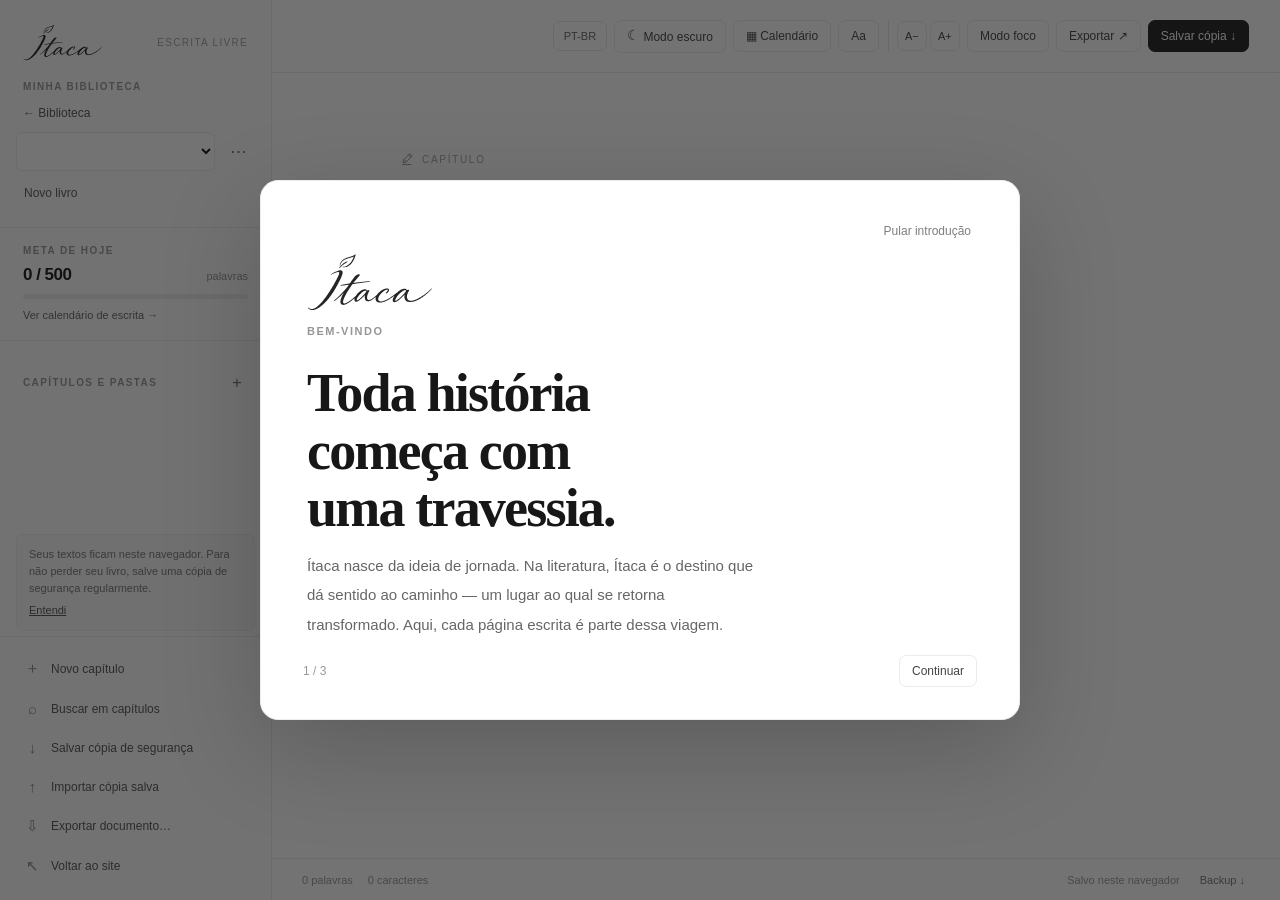
==== commit f9d9ce43: "Ítaca 0.2.2: editor sem suavização na digitação" ====
--- a/experimentar.html
+++ b/experimentar.html
@@ -319,6 +319,52 @@
 .welcome-index{font-size:12px;color:#999}
 @media(max-width:680px){.welcome-panel{padding:28px 24px 24px;min-height:unset}.welcome-footer{align-items:flex-start;flex-direction:column}.welcome-actions{width:100%}.welcome-actions .tbtn{flex:1}.welcome-title{max-width:none}}
 
+
+/* Ítaca 0.2 · escrita formatada, foco e movimento opcional */
+.site-back-link{text-decoration:none}.site-back-link:hover{text-decoration:none}
+.rich-editor{white-space:pre-wrap;overflow-wrap:anywhere;word-break:normal;cursor:text;outline:none!important;caret-color:currentColor;display:block;flex:1;min-height:370px}
+.rich-editor:empty::before{content:attr(data-placeholder);color:#bcbcb9;pointer-events:none}
+.rich-editor b,.rich-editor strong{font-weight:700}.rich-editor i,.rich-editor em{font-style:italic}.rich-editor u{text-decoration:underline;text-underline-offset:2px}
+.rich-editor div,.rich-editor p{margin:0;min-height:1em}
+.type-size-tools{display:flex;gap:3px;border-left:1px solid #e7e5e1;padding-left:8px;margin-left:2px}
+.type-size-tools .tbtn{font-size:11px;min-width:30px;padding-inline:6px}
+.format-bubble[hidden]{display:none!important}
+.format-bubble{position:fixed;z-index:96;display:flex;align-items:center;gap:2px;padding:5px;background:#252525;color:#fff;border-radius:9px;box-shadow:0 10px 32px #0003}
+.format-bubble button{border:0;background:transparent;color:inherit;display:grid;place-items:center;width:34px;height:31px;font-size:14px;border-radius:5px}
+.format-bubble button:hover,.format-bubble button:focus-visible{background:#ffffff26}
+
+
+#fontSizeRange{cursor:pointer}
+.exit-focus{display:none;position:fixed;z-index:30;top:24px;right:26px;background:#242424;color:#fff;border:1px solid #242424;padding:10px 16px;border-radius:999px;font-size:11px;letter-spacing:.02em;box-shadow:0 5px 20px #0001;opacity:.6;transition:opacity .2s}
+.exit-focus:hover,.exit-focus:focus-visible{opacity:1}
+body.focus:not(.library-visible) .exit-focus{display:block}
+body.focus .sidebar{display:none!important}
+body.focus .toolbar,body.focus .footer{display:none!important}
+body.focus .main{flex:1;min-width:0;width:100%}
+body.focus .writer-scroll{height:100vh;height:100dvh;flex:1;justify-content:center;align-items:stretch}
+body.focus .writer{width:min(100%,750px);max-width:750px;margin:0 auto;padding:clamp(85px,13vh,150px) 36px 70px;min-height:100%}
+body.focus .chapter-title{font-size:35px}
+body.focus .format-bubble{z-index:95}
+body.focus .search-screen,body.focus .writing-screen{inset:0}
+body.focus .type-size-tools{display:none}
+body.dark .type-size-tools{border-color:#333}
+body.dark .format-bubble{background:#eee;color:#171717}
+body.dark .format-bubble button:hover{background:#0002}
+body.dark .exit-focus{background:#eeeeee;color:#141414;border-color:#eeeeee}
+body.dark .rich-editor:empty::before{color:#777}
+
+
+
+@media(max-width:1350px){#homeTop,#settingsTop,#searchTop{display:none!important}}
+@media(max-width:620px){#exportTop,#saveTop{display:none!important}}
+@media(max-width:760px){.type-size-tools{display:none}body.focus .writer{padding:90px 26px 55px}.exit-focus{right:18px;top:15px}}
+
+
+
+/* Versão 0.2.2: foco equilibrado opticamente em telas largas.
+   Em janelas estreitas, a coluna permanece centralizada. */
+@media(min-width:1100px){body.focus:not(.library-visible) .writer{transform:translateX(clamp(-80px,-4vw,-28px))}}
+
 </style>
 </head>
 <body>
@@ -330,12 +376,12 @@
   </g></symbol></defs></svg>
 
 <section class="library" id="libraryScreen" aria-label="Biblioteca de livros">
-  <header class="library-header"><div class="library-mark"><svg class="itaca-wordmark" role="img" aria-label="Ítaca"><use href="#itaca-logo-symbol"></use></svg></div><nav class="library-head-actions"><button class="tbtn" id="libraryImport">↑ <span data-ui="importBackup">Importar backup</span></button><button class="tbtn" id="libraryBackup">↓ <span data-ui="backup">Backup</span></button><button class="tbtn theme-toggle" id="themeToggleLibrary"><span class="moon">☾</span> <span data-ui="darkMode">Modo escuro</span></button><button class="tbtn" id="librarySettings">⚙ <span data-ui="languages">Idiomas</span></button></nav></header>
+  <header class="library-header"><div class="library-mark"><svg class="itaca-wordmark" role="img" aria-label="Ítaca"><use href="#itaca-logo-symbol"></use></svg></div><nav class="library-head-actions"><button class="tbtn" id="libraryImport">↑ <span data-ui="importBackup">Importar backup</span></button><button class="tbtn" id="libraryBackup">↓ <span data-ui="backup">Backup</span></button><button class="tbtn theme-toggle" id="themeToggleLibrary"><span class="moon">☾</span> <span data-ui="darkMode">Modo escuro</span></button><a class="tbtn site-back-link" href="index.html" aria-label="Voltar ao site do Ítaca">← Site</a><button class="tbtn" id="librarySettings">⚙ <span data-ui="languages">Idiomas</span></button></nav></header>
   <div class="library-container"><div class="library-heading"><div><h1 data-ui="myLibrary">Minha biblioteca</h1><p data-ui="librarySubtitle">Um lugar para todas as histórias que você ainda vai contar.</p></div><button class="tbtn primary" id="libraryNew">+ <span data-ui="newBook">Novo livro</span></button></div><div id="libraryGrid" class="library-grid"></div>
     <div class="library-empty" id="libraryEmpty" hidden><div class="library-empty-art" aria-hidden="true"><svg class="itaca-writing-icon" aria-hidden="true" focusable="false"><use href="#itaca-writing-symbol"></use></svg></div><h2 data-ui="firstBook">Sua primeira história começa aqui.</h2><p data-ui="emptyHint">Crie um livro para começar a escrever. Seus capítulos, metas e calendário estarão sempre à mão.</p><button class="tbtn primary" id="emptyNew">+ <span data-ui="createBook">Criar meu primeiro livro</span></button></div>
   </div>
 </section>
-<div class="settings-mask" id="settingsMask" hidden><section class="settings-panel" role="dialog" aria-modal="true" aria-labelledby="settingsTitle"><h2 id="settingsTitle" data-ui="languageSettings">Idiomas</h2><p data-ui="languageIntro">Escolha a língua dos menus e a língua em que você escreve.</p><div class="settings-row"><label for="uiLanguage" data-ui="uiLanguage">Idioma do aplicativo</label><select id="uiLanguage"><option value="pt-BR">Português (Brasil)</option><option value="en-US">English</option><option value="es-ES">Español</option></select></div><div class="settings-row"><label for="writingLanguage" data-ui="writingLanguage">Idioma da escrita</label><select id="writingLanguage"><option value="pt-BR">Português (Brasil)</option><option value="en-US">English (US)</option><option value="es-ES">Español</option></select><p class="settings-note" id="writingNote"></p></div><p class="settings-note" data-ui="spellNote">A correção ortográfica usa o navegador ou o sistema. Para ver sugestões, ative o dicionário do idioma escolhido e clique com o botão direito nas palavras sublinhadas.</p><div class="settings-actions" style="justify-content:space-between;align-items:center"><button class="tbtn" id="reopenIntro" data-ui="settingsIntroSeen">Ver introdução novamente</button><button class="tbtn" id="closeSettings" data-ui="done">Concluir</button></div></section></div>
+<div class="settings-mask" id="settingsMask" hidden><section class="settings-panel" role="dialog" aria-modal="true" aria-labelledby="settingsTitle"><h2 id="settingsTitle" data-ui="languageSettings">Idiomas</h2><p data-ui="languageIntro">Escolha a língua dos menus e a língua em que você escreve.</p><div class="settings-row"><label for="uiLanguage" data-ui="uiLanguage">Idioma do aplicativo</label><select id="uiLanguage"><option value="pt-BR">Português (Brasil)</option><option value="en-US">English</option><option value="es-ES">Español</option></select></div><div class="settings-row"><label for="writingLanguage" data-ui="writingLanguage">Idioma da escrita</label><select id="writingLanguage"><option value="pt-BR">Português (Brasil)</option><option value="en-US">English (US)</option><option value="es-ES">Español</option></select><p class="settings-note" id="writingNote"></p></div><div class="settings-row"><label for="fontSizeRange" id="fontSizeLabel">Tamanho da fonte · <span id="fontSizeValue">18 px</span></label><input type="range" id="fontSizeRange" min="15" max="28" step="1" value="18" style="width:100%;accent-color:#4b4b4b"><p class="settings-note" id="fontSizeHint">Ajusta apenas a leitura no editor, sem alterar as exportações.</p></div><p class="settings-note" data-ui="spellNote">A correção ortográfica usa o navegador ou o sistema. Para ver sugestões, ative o dicionário do idioma escolhido e clique com o botão direito nas palavras sublinhadas.</p><div class="settings-actions" style="justify-content:space-between;align-items:center"><button class="tbtn" id="reopenIntro" data-ui="settingsIntroSeen">Ver introdução novamente</button><button class="tbtn" id="closeSettings" data-ui="done">Concluir</button></div></section></div>
 <div class="book-dialog-mask" id="bookDialogMask" hidden><section class="book-dialog" role="dialog" aria-modal="true" aria-labelledby="bookDialogTitle"><h2 id="bookDialogTitle">Novo livro</h2><p data-ui="bookIntro">Dê um nome à sua história. A capa é opcional e pode ser adicionada depois.</p><div class="settings-row"><label for="bookTitleField" data-ui="bookTitle">Título do livro</label><input id="bookTitleField" type="text" maxlength="160" autocomplete="off" placeholder="Ex.: O jardim das memórias"></div><div class="settings-row"><label data-ui="bookCover">Capa do livro (opcional)</label><div class="cover-upload-row"><div id="coverMini" class="cover-mini cover-default-mini">Aa</div><div class="cover-controls"><button class="tbtn" id="chooseCover" type="button" data-ui="selectImage">Escolher imagem…</button><button class="plain-link" id="removeCover" type="button" data-ui="removeImage">Remover imagem</button></div></div><p class="settings-note" data-ui="coverNote">JPG ou PNG · imagem reduzida automaticamente para economizar espaço.</p></div><div class="settings-actions"><button class="tbtn" id="cancelBook" type="button" data-ui="cancel">Cancelar</button><button class="tbtn primary" id="confirmBook" type="button" data-ui="saveBook">Salvar livro</button></div></section></div>
 <input type="file" id="coverInput" accept="image/png,image/jpeg,image/webp" hidden>
 <div class="welcome-mask" id="welcomeMask" hidden>
@@ -354,6 +400,7 @@
 </div>
 
 
+<div id="formatBubble" class="format-bubble" role="toolbar" aria-label="Formatação do texto" hidden><button type="button" data-format="bold" title="Negrito (Ctrl/⌘ B)" aria-label="Negrito"><b>B</b></button><button type="button" data-format="italic" title="Itálico (Ctrl/⌘ I)" aria-label="Itálico"><i>I</i></button><button type="button" data-format="underline" title="Sublinhado (Ctrl/⌘ U)" aria-label="Sublinhado"><u>U</u></button></div>
 <div class="app" id="app">
   <aside class="sidebar" aria-label="Biblioteca e capítulos">
     <div class="brand"><svg class="itaca-wordmark" role="img" aria-label="Ítaca"><use href="#itaca-logo-symbol"></use></svg><span class="brand-tag">Escrita livre</span></div>
@@ -376,26 +423,26 @@
       <button class="bottom-btn" id="searchSide"><span>⌕</span> Buscar em capítulos</button>
       <button class="bottom-btn" id="backup"><span>↓</span> Salvar cópia de segurança</button>
       <button class="bottom-btn" id="restore"><span>↑</span> Importar cópia salva</button>
-      <button class="bottom-btn" id="exportSide"><span>⇩</span> Exportar documento…</button>
+      <button class="bottom-btn" id="exportSide"><span>⇩</span> Exportar documento…</button><a href="index.html" class="bottom-btn site-back-link"><span>↖</span> Voltar ao site</a>
     </div>
   </aside>
   <main class="main">
     <header class="toolbar">
       <button class="iconbtn top-menu" id="mobileMenu" title="Abrir biblioteca" aria-label="Abrir biblioteca">☰</button>
       <div class="breadcrumb" id="breadcrumb"></div>
-      <div class="toolbar-actions"><button class="tbtn optional" id="homeTop">⌂ Biblioteca</button><button class="tbtn optional" id="settingsTop">⚙ Idiomas</button><button class="language-chip" id="writingLangChip" title="Idioma da escrita">PT-BR</button>
+      <div class="toolbar-actions"><button class="tbtn optional" id="homeTop">⌂ Biblioteca</button><button class="language-chip" id="writingLangChip" title="Idioma da escrita">PT-BR</button>
         <button class="tbtn optional theme-toggle" id="themeToggleTop" title="Alternar modo escuro"><span class="moon">☾</span> <span data-ui="darkMode">Modo escuro</span></button><button class="tbtn optional" id="searchTop" title="Buscar (⌘/Ctrl + F)">⌕ Buscar</button>
         <button class="tbtn optional" id="calendarTop" title="Meta diária e calendário">▦ Calendário</button>
-        <button class="tbtn optional" id="fontToggle" title="Alternar fonte">Aa</button>
+        <button class="tbtn optional" id="fontToggle" title="Alternar fonte">Aa</button><div class="type-size-tools" aria-label="Tamanho do texto"><button class="tbtn" id="smallerFont" title="Diminuir tamanho da fonte" aria-label="Diminuir fonte">A−</button><button class="tbtn" id="largerFont" title="Aumentar tamanho da fonte" aria-label="Aumentar fonte">A+</button></div>
         <button class="tbtn" id="focusBtn">Modo foco</button><button class="tbtn" id="exportTop">Exportar ↗</button>
         <button class="tbtn primary" id="saveTop" title="Baixar cópia de segurança (⌘/Ctrl + S)">Salvar cópia ↓</button>
       </div>
     </header>
-    <div class="writer-scroll" id="writerScroll">
+    <button id="exitFocus" class="exit-focus" aria-label="Sair do modo foco" title="Sair do modo foco (Esc)">↙ &nbsp; Sair do foco</button><div class="writer-scroll" id="writerScroll">
       <section class="writer" id="writer">
         <div class="eyebrow"><svg class="itaca-writing-icon" aria-hidden="true" focusable="false"><use href="#itaca-writing-symbol"></use></svg><span id="eyebrow">CAPÍTULO</span></div>
         <input class="chapter-title" id="titleInput" type="text" placeholder="Título do capítulo" autocomplete="off" aria-label="Título do capítulo">
-        <textarea id="editor" class="editor font-serif" placeholder="Comece a escrever..." spellcheck="true" aria-label="Conteúdo do capítulo"></textarea>
+        <div id="editor" class="editor rich-editor font-serif" role="textbox" aria-label="Conteúdo do capítulo" aria-multiline="true" contenteditable="true" data-placeholder="Comece a escrever..." spellcheck="true"></div>
       </section>
     </div>
     <section class="search-screen" id="searchScreen" aria-label="Busca">
@@ -464,11 +511,11 @@
 const safeName=s=>(s||'livro').normalize('NFD').replace(/[\u0300-\u036f]/g,'').replace(/[^a-zA-Z0-9_\- ]/g,'').trim().replace(/\s+/g,'_').slice(0,72)||'livro';
 const createChapter=(title='Capítulo 1')=>({id:id(),title,content:'',updatedAt:now()});
 const createBook=(title='Meu primeiro livro')=>({id:id(),title,writingLanguage:data?.prefs?.defaultWritingLanguage||'pt-BR',coverData:null,folders:[{id:id(),title:'Parte 1',chapters:[createChapter()]}],chapters:[]});
-const initial=()=>({version:4,books:[],activeBookId:null,activeChapterId:null,expandedFolderIds:[],prefs:{font:'serif',dailyGoal:500,uiLanguage:'pt-BR',defaultWritingLanguage:'pt-BR',theme:'light',introSeen:false},writingLog:{},noticeVisible:true});
+const initial=()=>({version:4,books:[],activeBookId:null,activeChapterId:null,expandedFolderIds:[],prefs:{font:'serif',dailyGoal:500,uiLanguage:'pt-BR',defaultWritingLanguage:'pt-BR',theme:'light',introSeen:false,fontSize:18},writingLog:{},noticeVisible:true});
 let data;let saveTimer=null;let menu=null;let toastTimer=null;let storageOK=true;let selectedFolderId=null;let searchOpen=false;let writingOpen=false;
 const localDay=(d=new Date())=>[d.getFullYear(),String(d.getMonth()+1).padStart(2,'0'),String(d.getDate()).padStart(2,'0')].join('-');
 const initialDate=new Date();let calYear=initialDate.getFullYear(),calMonth=initialDate.getMonth(),selectedDay=localDay(initialDate);
-function normalizeWritingData(){if(!data.prefs||typeof data.prefs!=='object')data.prefs={font:'serif'};const goal=Number(data.prefs.dailyGoal);data.prefs.dailyGoal=Number.isInteger(goal)&&goal>0&&goal<=100000?goal:500;if(!data.writingLog||typeof data.writingLog!=='object'||Array.isArray(data.writingLog))data.writingLog={};data.prefs.uiLanguage=['pt-BR','en-US','es-ES'].includes(data.prefs.uiLanguage)?data.prefs.uiLanguage:'pt-BR';data.prefs.defaultWritingLanguage=['pt-BR','en-US','es-ES'].includes(data.prefs.defaultWritingLanguage)?data.prefs.defaultWritingLanguage:'pt-BR';data.prefs.theme=(data.prefs.theme==='dark'?'dark':'light');if(typeof data.prefs.introSeen!=='boolean')data.prefs.introSeen=false;for(const b of data.books||[]){if(!['pt-BR','en-US','es-ES'].includes(b.writingLanguage))b.writingLanguage=data.prefs.defaultWritingLanguage;if(!b.coverData||!/^data:image\/(?:jpeg|png|webp);base64,/.test(b.coverData))b.coverData=null;}for(const [k,v] of Object.entries(data.writingLog)){if(!v||typeof v!=='object'){delete data.writingLog[k];continue;}v.words=Math.max(0,Number(v.words)||0);v.goal=Math.max(1,Number(v.goal)||data.prefs.dailyGoal);v.note=String(v.note||'');v.marker=String(v.marker||'');if(!v.words&&!v.note.trim()&&!v.marker)delete data.writingLog[k];}data.version=4;}
+function normalizeWritingData(){if(!data.prefs||typeof data.prefs!=='object')data.prefs={font:'serif'};const goal=Number(data.prefs.dailyGoal);data.prefs.dailyGoal=Number.isInteger(goal)&&goal>0&&goal<=100000?goal:500;if(!data.writingLog||typeof data.writingLog!=='object'||Array.isArray(data.writingLog))data.writingLog={};data.prefs.uiLanguage=['pt-BR','en-US','es-ES'].includes(data.prefs.uiLanguage)?data.prefs.uiLanguage:'pt-BR';data.prefs.defaultWritingLanguage=['pt-BR','en-US','es-ES'].includes(data.prefs.defaultWritingLanguage)?data.prefs.defaultWritingLanguage:'pt-BR';data.prefs.theme=(data.prefs.theme==='dark'?'dark':'light');data.prefs.fontSize=Math.min(28,Math.max(15,Number(data.prefs.fontSize)||18));delete data.prefs.softTyping;if(typeof data.prefs.introSeen!=='boolean')data.prefs.introSeen=false;for(const b of data.books||[]){if(!['pt-BR','en-US','es-ES'].includes(b.writingLanguage))b.writingLanguage=data.prefs.defaultWritingLanguage;if(!b.coverData||!/^data:image\/(?:jpeg|png|webp);base64,/.test(b.coverData))b.coverData=null;}for(const [k,v] of Object.entries(data.writingLog)){if(!v||typeof v!=='object'){delete data.writingLog[k];continue;}v.words=Math.max(0,Number(v.words)||0);v.goal=Math.max(1,Number(v.goal)||data.prefs.dailyGoal);v.note=String(v.note||'');v.marker=String(v.marker||'');if(!v.words&&!v.note.trim()&&!v.marker)delete data.writingLog[k];}data.version=5;}
 function dayRecord(key){const r=data.writingLog[key];return r&&typeof r==='object'?r:null;}
 function dayWords(key){return Math.max(0,Number(dayRecord(key)?.words)||0);}
 function dayGoal(key){return dayWords(key)>0?Math.max(1,Number(dayRecord(key)?.goal)||data.prefs.dailyGoal):data.prefs.dailyGoal;}
@@ -495,9 +542,62 @@
 const current=()=>lookupChapter(book(),data.activeChapterId);
 const setStatus=txt=>el('saveStatus').textContent=txt;
 const toast=msg=>{el('toast').textContent=msg;el('toast').classList.add('show');clearTimeout(toastTimer);toastTimer=setTimeout(()=>el('toast').classList.remove('show'),3200);};
+
+/* Ítaca 0.2 — HTML controlado: somente marcação inline básica, nenhum conteúdo externo. */
+const richEd=()=>el('editor');
+function sanitizeRichHtml(markup){
+ const root=document.createElement('template');root.innerHTML=String(markup||'');
+ function safe(node){if(node.nodeType===Node.TEXT_NODE)return document.createTextNode(node.nodeValue||'');
+  if(node.nodeType!==Node.ELEMENT_NODE)return document.createDocumentFragment();
+  const tag=node.tagName.toLowerCase(),frag=document.createDocumentFragment();
+  if(['script','style','iframe','svg','img','video','audio','object','template'].includes(tag))return frag;
+  const cleanTag=({strong:'strong',b:'strong',em:'em',i:'em',u:'u',br:'br',div:'div',p:'div'}[tag]||null);
+  let box=cleanTag?document.createElement(cleanTag):frag;
+  if(tag==='br')return box;
+  for(const ch of [...node.childNodes])box.append(safe(ch));
+  if(tag==='span'||tag==='font'){
+    const st=(node.getAttribute('style')||'').toLowerCase();
+    if(/text-decoration[^;]*underline/.test(st)){const u=document.createElement('u');u.append(box);box=u;}
+    if(/font-style\s*:\s*italic/.test(st)){const i=document.createElement('em');i.append(box);box=i;}
+    if(/font-weight\s*:\s*(bold|[6-9]00)/.test(st)){const b=document.createElement('strong');b.append(box);box=b;}
+  }
+  return box;
+ }
+ const output=document.createElement('div');for(const node of [...root.content.childNodes])output.append(safe(node));
+ return output.innerHTML;
+}
+function getPlainFromRich(html){
+ const temp=document.createElement('div');temp.innerHTML=sanitizeRichHtml(html);
+ const chunks=[];
+ function traverse(node){if(node.nodeType===Node.TEXT_NODE){chunks.push(node.nodeValue||'');return;}
+  if(node.nodeType!==Node.ELEMENT_NODE)return;
+  const tag=node.tagName.toLowerCase();if(tag==='br'){chunks.push('\n');return;}
+  const block=tag==='div'||tag==='p';
+  if(block&&chunks.length&&!(chunks[chunks.length-1]||'').endsWith('\n'))chunks.push('\n');
+  for(const child of node.childNodes)traverse(child);
+  if(block)chunks.push('\n');
+ }
+ for(const node of temp.childNodes)traverse(node);
+ return chunks.join('').replace(/\u00a0/g,' ').replace(/\n$/,'');
+}
+function plainFromEditor(){return getPlainFromRich(richEd().innerHTML);}
+Object.defineProperty(richEd(),'value',{configurable:true,get:plainFromEditor,set(value){richEd().textContent=String(value??'');}});
+function storeEditorIntoChapter(ch){if(!ch)return;ch.content=plainFromEditor();ch.contentHtml=sanitizeRichHtml(richEd().innerHTML);ch.updatedAt=now();}
+function loadChapterIntoEditor(ch){const h=ch.contentHtml;if(typeof h==='string'&&h){richEd().innerHTML=sanitizeRichHtml(h);}else{richEd().textContent=ch.content||'';} }
+function updateEditorFont(){const value=Math.min(28,Math.max(15,Number(data.prefs.fontSize)||18));richEd().style.fontSize=value+'px';el('fontSizeRange').value=String(value);el('fontSizeValue').textContent=value+' px';}
+function changeEditorFont(delta){data.prefs.fontSize=Math.min(28,Math.max(15,(Number(data.prefs.fontSize)||18)+delta));updateEditorFont();persist();}
+function editorSelection(){const s=window.getSelection();if(!s||!s.rangeCount||s.isCollapsed)return null;const r=s.getRangeAt(0);return richEd().contains(r.commonAncestorContainer)?r:null;}
+function showFormattingBubble(){const r=editorSelection(),bubble=el('formatBubble');if(!r||document.body.classList.contains('library-visible')||!el('welcomeMask').hidden||!el('settingsMask').hidden||!el('bookDialogMask').hidden||!el('exportMask').hidden){bubble.hidden=true;return;}
+ const rect=r.getBoundingClientRect();if(!rect.width&&!rect.height){bubble.hidden=true;return;}
+ bubble.hidden=false;const width=bubble.offsetWidth||125,top=Math.max(8,rect.top-41);bubble.style.top=top+'px';bubble.style.left=Math.max(8,Math.min(window.innerWidth-width-8,rect.left+rect.width/2-width/2))+'px';}
+function formatSelectedText(cmd){if(!editorSelection())return;richEd().focus();document.execCommand(cmd,false,null);updateFormattingAndSave();el('formatBubble').hidden=true;}
+function updateFormattingAndSave(){const c=current();if(c){const prev=c.chapter.content||'';storeEditorIntoChapter(c.chapter);registerWords(prev,c.chapter.content);}updateCounters();scheduleSave();}
+function highlightEditorSearch(start,length){const walker=document.createTreeWalker(richEd(),NodeFilter.SHOW_TEXT);let n,offset=0,first=null,last=null,startOffset=0,endOffset=0;
+ while(n=walker.nextNode()){const end=offset+n.nodeValue.length;if(first===null&&start<end){first=n;startOffset=Math.max(0,start-offset);}if(first&&start+length<=end){last=n;endOffset=Math.max(0,start+length-offset);break;}offset=end;}
+ if(first&&last){const range=document.createRange();range.setStart(first,startOffset);range.setEnd(last,endOffset);const sel=window.getSelection();sel.removeAllRanges();sel.addRange(range);richEd().focus();}}
 function persist(){clearTimeout(saveTimer);saveTimer=null;try{localStorage.setItem(KEY,JSON.stringify(data));storageOK=true;setStatus(tr('saved'));}catch(e){storageOK=false;setStatus(tr('saveFailed'));toast(tr('saveDanger'));}}
 function scheduleSave(){setStatus(tr('saveProgress'));clearTimeout(saveTimer);saveTimer=setTimeout(persist,350);}
-function flushEditor(){const cur=current();if(cur){cur.chapter.title=el('titleInput').value.trim()||'Sem título';cur.chapter.content=el('editor').value;cur.chapter.updatedAt=now();}persist();}
+function flushEditor(){const cur=current();if(cur){cur.chapter.title=el('titleInput').value.trim()||'Sem título';storeEditorIntoChapter(cur.chapter);}persist();}
 function getBookWords(b){return allChapters(b).reduce((n,c)=>n+words(c.content),0);}
 function updateCounters(){el('wordCount').textContent=fmt(words(el('editor').value))+' '+tr('words');el('charCount').textContent=fmt(el('editor').value.length)+' '+tr('characters');el('bookWords').textContent=fmt(getBookWords(book()))+' '+tr('words');renderDailyTeaser();}
 function renderBooks(){const select=el('bookSelect');select.replaceChildren();data.books.forEach(b=>{const opt=document.createElement('option');opt.value=b.id;opt.textContent=b.title;select.append(opt);});select.value=data.activeBookId;}
@@ -512,7 +612,7 @@
 function chapterRow(c,f){const row=document.createElement('div');row.className='chapter-row'+(c.id===data.activeChapterId?' active':'');row.append(bttn('chapter-name',c.title,tr('openChapter')+c.title,()=>switchChapter(c.id)));
  row.append(bttn('smallbtn','⋯',tr('chapterOptions'),e=>{e.stopPropagation();openMenu(e.currentTarget,[{label:tr('renameChapter'),run:()=>renameChapter(c)},{label:tr('moveChapter'),run:()=>moveChapter(c,f)},{label:tr('deleteChapter'),danger:true,run:()=>deleteChapter(c,f)}]);}));return row;}
 function renderEditor(){const b=book();const found=current();if(!found){const first=allChapters(b)[0];if(first){data.activeChapterId=first.id;return renderEditor();}const newC=createChapter();b.chapters.push(newC);data.activeChapterId=newC.id;return renderEditor();}
- const {chapter,folder}=found;selectedFolderId=folder?.id||null;el('titleInput').value=chapter.title;el('editor').value=chapter.content;el('eyebrow').textContent=folder?tr('chapterLabel')+'  ·  '+folder.title.toUpperCase():tr('chapterLabel');el('breadcrumb').replaceChildren();el('breadcrumb').append(document.createTextNode(b.title+'  /  '));const strong=document.createElement('strong');strong.textContent=chapter.title;el('breadcrumb').append(strong);el('editor').className='editor font-'+(data.prefs.font||'serif');applyWritingLanguage();updateCounters();}
+ const {chapter,folder}=found;selectedFolderId=folder?.id||null;el('titleInput').value=chapter.title;loadChapterIntoEditor(chapter);el('eyebrow').textContent=folder?tr('chapterLabel')+'  ·  '+folder.title.toUpperCase():tr('chapterLabel');el('breadcrumb').replaceChildren();el('breadcrumb').append(document.createTextNode(b.title+'  /  '));const strong=document.createElement('strong');strong.textContent=chapter.title;el('breadcrumb').append(strong);el('editor').className='editor rich-editor font-'+(data.prefs.font||'serif');updateEditorFont();applyWritingLanguage();updateCounters();}
 function renderAll(){if(!book()){renderBooks();renderStructure();renderDailyTeaser();return;}renderBooks();renderStructure();renderEditor();applyWritingLanguage();el('notice').style.display=data.noticeVisible===false?'none':'block';setStatus(storageOK?tr('saved'):tr('saveFailed'));if(writingOpen)renderWriting();}
 function switchChapter(chapterId){flushEditor();data.activeChapterId=chapterId;renderStructure();renderEditor();closeSearch();closeWriting();el('app').classList.remove('sidebar-open');el('writerScroll').scrollTop=0;persist();}
 function createNewBook(){openBookDialog(null);}
@@ -526,15 +626,15 @@
 function openMenu(anchor,items){closeMenu();const node=document.createElement('div');node.className='menu';node.setAttribute('role','menu');for(const item of items){const btn=bttn(item.danger?'danger':'',item.label,item.label,()=>{closeMenu();item.run();});node.append(btn);}document.body.append(node);const rect=anchor.getBoundingClientRect();const left=Math.max(8,Math.min(rect.left,node.offsetWidth?window.innerWidth-node.offsetWidth-8:rect.left));const top=Math.min(window.innerHeight-node.offsetHeight-8,rect.bottom+4);node.style.left=left+'px';node.style.top=Math.max(8,top)+'px';menu=node;}
 function closeMenu(){if(menu){menu.remove();menu=null;}}
 function download(content,filename,type){const blob=new Blob([content],{type});const url=URL.createObjectURL(blob);const a=document.createElement('a');a.href=url;a.download=filename;document.body.append(a);a.click();a.remove();setTimeout(()=>URL.revokeObjectURL(url),30000);}
-function backup(){flushEditor();const copy={app:'Pagina Escritor',version:3,exportedAt:now(),data};const date=new Date().toISOString().slice(0,10);download(JSON.stringify(copy,null,2),'Itaca_backup_'+date+'.json','application/json;charset=utf-8');toast(tr('copySaved'));}
+function backup(){flushEditor();const copy={app:'Pagina Escritor',version:5,exportedAt:now(),data};const date=new Date().toISOString().slice(0,10);download(JSON.stringify(copy,null,2),'Itaca_backup_'+date+'.json','application/json;charset=utf-8');toast(tr('copySaved'));}
 function textExport(){flushEditor();const b=book();const parts=[b.title,'='.repeat(b.title.length),''];for(const f of b.folders){parts.push('\n'+f.title.toUpperCase(),'—'.repeat(f.title.length),'');for(const c of f.chapters){parts.push(c.title,'',c.content,'','\n');}}for(const c of b.chapters){parts.push(c.title,'',c.content,'','\n');}download(parts.join('\n'),safeName(b.title)+'.txt','text/plain;charset=utf-8');toast('Livro exportado em texto (.txt).');}
 function restore(file){if(!file)return;const reader=new FileReader();reader.onload=()=>{try{const content=JSON.parse(String(reader.result));const restored=content?.app==='Pagina Escritor'?content.data:content;if(!restored||!Array.isArray(restored.books)||!restored.books.every(b=>b&&typeof b.id==='string'&&typeof b.title==='string'&&Array.isArray(b.folders)&&Array.isArray(b.chapters)&&b.folders.every(f=>Array.isArray(f.chapters))))throw new Error('Formato inválido');if(!confirm(tr('restoreConfirm')))return;data=restored;normalizeWritingData();data.expandedFolderIds=Array.isArray(data.expandedFolderIds)?data.expandedFolderIds:[];data.activeBookId=data.books.some(b=>b.id===data.activeBookId)?data.activeBookId:data.books[0]?.id||null;data.activeChapterId=lookupChapter(book(),data.activeChapterId)?data.activeChapterId:null;data.noticeVisible=false;renderAll();persist();showLibrary(false);applyLocale();toast(tr('imported'));}catch(e){alert(tr('restoreError'));}finally{el('fileInput').value='';}};reader.onerror=()=>alert('Não foi possível ler o arquivo.');reader.readAsText(file,'UTF-8');}
 function showSearch(){flushEditor();closeWriting();searchOpen=true;el('searchScreen').classList.add('open');el('searchInput').value='';el('searchResults').replaceChildren();el('searchDesc').textContent='Busque palavras em todos os capítulos de "'+book().title+'".';el('searchInput').focus();el('app').classList.remove('sidebar-open');}
 function closeSearch(){searchOpen=false;el('searchScreen').classList.remove('open');}
 function runSearch(){const q=el('searchInput').value.trim().toLocaleLowerCase('pt-BR');const results=el('searchResults');results.replaceChildren();if(!q){el('searchDesc').textContent='Busque palavras em todos os capítulos de "'+book().title+'".';return;}const found=[];for(const c of allChapters(book())){const title=c.title.toLocaleLowerCase('pt-BR');const body=(c.content||'').toLocaleLowerCase('pt-BR');if(title.includes(q)||body.includes(q)){const idx=body.indexOf(q);const snippet=idx<0?c.content.slice(0,170):c.content.slice(Math.max(0,idx-60),Math.min(c.content.length,idx+q.length+115));found.push({c,snippet:snippet.replace(/\s+/g,' ').trim()});}}
- el('searchDesc').textContent=tr('searchCount',{n:found.length});for(const x of found){const result=bttn('result','','Abrir '+x.c.title,()=>{switchChapter(x.c.id);const loc=el('editor').value.toLocaleLowerCase('pt-BR').indexOf(q);if(loc>=0){el('editor').focus();el('editor').setSelectionRange(loc,loc+q.length);}else{el('titleInput').focus();}});const name=document.createElement('strong');name.textContent=x.c.title;const group=lookupChapter(book(),x.c.id)?.folder?.title||tr('noFolder');const sub=document.createElement('small');sub.textContent=group;const para=document.createElement('p');para.textContent=x.snippet||tr('searchTitleMatch');result.append(name,sub,para);results.append(result);}if(!found.length){const hint=document.createElement('p');hint.className='hint';hint.textContent=tr('noSearch');results.append(hint);}}
-function toggleFont(){const opts=['serif','sans','mono'];const i=opts.indexOf(data.prefs.font||'serif');data.prefs.font=opts[(i+1)%opts.length];el('editor').className='editor font-'+data.prefs.font;persist();toast('Fonte: '+({serif:'serifada',sans:'sem serifa',mono:'monoespaçada'}[data.prefs.font]));}
-function toggleFocus(){document.body.classList.toggle('focus');el('focusBtn').textContent=document.body.classList.contains('focus')?tr('unfocus'):tr('focus');}
+ el('searchDesc').textContent=tr('searchCount',{n:found.length});for(const x of found){const result=bttn('result','','Abrir '+x.c.title,()=>{switchChapter(x.c.id);const loc=el('editor').value.toLocaleLowerCase('pt-BR').indexOf(q);if(loc>=0){highlightEditorSearch(loc,q.length);}else{el('titleInput').focus();}});const name=document.createElement('strong');name.textContent=x.c.title;const group=lookupChapter(book(),x.c.id)?.folder?.title||tr('noFolder');const sub=document.createElement('small');sub.textContent=group;const para=document.createElement('p');para.textContent=x.snippet||tr('searchTitleMatch');result.append(name,sub,para);results.append(result);}if(!found.length){const hint=document.createElement('p');hint.className='hint';hint.textContent=tr('noSearch');results.append(hint);}}
+function toggleFont(){const opts=['serif','sans','mono'];const i=opts.indexOf(data.prefs.font||'serif');data.prefs.font=opts[(i+1)%opts.length];el('editor').className='editor rich-editor font-'+data.prefs.font;persist();toast('Fonte: '+({serif:'serifada',sans:'sem serifa',mono:'monoespaçada'}[data.prefs.font]));}
+function toggleFocus(force){const enabled=(typeof force==='boolean'?force:!document.body.classList.contains('focus'));document.body.classList.toggle('focus',enabled);el('focusBtn').textContent=enabled?tr('unfocus'):tr('focus');el('formatBubble').hidden=true;if(enabled)richEd().focus();}
 function bookOptions(anchor){openMenu(anchor,[{label:tr('editBook'),run:()=>openBookDialog(book())},{label:tr('deleteBook'),danger:true,run:()=>deleteBook(book())}]);}
 function deleteBook(b){if(!b||!confirm(tr('deleteConfirm').replace('{title}',b.title)))return;if(book()?.id===b.id)flushEditor();data.books=data.books.filter(x=>x.id!==b.id);data.activeBookId=data.books[0]?.id||null;data.activeChapterId=data.books.length?allChapters(book())[0]?.id||null:null;persist();showLibrary(false);}
 
@@ -545,10 +645,31 @@
 function showExport(){flushEditor();closeMenu();exportOpen=true;el('exportMask').hidden=false;el('exportScope').value='book';el('exportPage').value='a4';el('exportFont').value=(data.prefs.font==='sans'?'sans':'serif');el('exportScope').focus();el('app').classList.remove('sidebar-open');}
 function closeExport(){exportOpen=false;el('exportMask').hidden=true;}
 function getExportSections(scope){const b=book();if(!b)throw new Error('Nenhum livro está aberto');if(scope==='chapter'){
- const found=current();if(!found)throw new Error('Nenhum capítulo está aberto');return {bookTitle:b.title,sections:[{type:'chapter',title:found.chapter.title,folder:found.folder?.title||'',content:found.chapter.content||''}],wholeBook:false};}
- const secs=[{type:'cover',title:b.title}];for(const f of (b.folders||[]))for(const c of(f.chapters||[]))secs.push({type:'chapter',title:c.title,folder:f.title,content:c.content||''});for(const c of (b.chapters||[]))secs.push({type:'chapter',title:c.title,folder:'',content:c.content||''});return {bookTitle:b.title,sections:secs,wholeBook:true};}
+ const found=current();if(!found)throw new Error('Nenhum capítulo está aberto');return {bookTitle:b.title,sections:[{type:'chapter',title:found.chapter.title,folder:found.folder?.title||'',content:found.chapter.content||'',contentHtml:found.chapter.contentHtml||''}],wholeBook:false};}
+ const secs=[{type:'cover',title:b.title}];for(const f of (b.folders||[]))for(const c of(f.chapters||[]))secs.push({type:'chapter',title:c.title,folder:f.title,content:c.content||'',contentHtml:c.contentHtml||''});for(const c of (b.chapters||[]))secs.push({type:'chapter',title:c.title,folder:'',content:c.content||'',contentHtml:c.contentHtml||''});return {bookTitle:b.title,sections:secs,wholeBook:true};}
 function manuscriptToText(manuscript){const out=[];if(manuscript.wholeBook)out.push(manuscript.bookTitle,'='.repeat(Math.min(72,manuscript.bookTitle.length)),'');let lastFolder=null;for(const s of manuscript.sections){if(s.type!=='chapter')continue;if(manuscript.wholeBook&&s.folder&&s.folder!==lastFolder){out.push('',s.folder.toUpperCase(),'');}lastFolder=s.folder;out.push(s.title,'',s.content,'','');}return out.join('\n').replace(/\n{4,}/g,'\n\n\n').trimEnd()+'\n';}
 function runTextXml(text){const clean=String(text??'').replace(/\r/g,'').replace(/[\u0000-\u0008\u000B\u000C\u000E-\u001F]/g,'');const parts=clean.split('\t');return parts.map((t,i)=>(i?'<w:tab/>':'')+'<w:t xml:space="preserve">'+encXml(t)+'</w:t>').join('');}
+
+function richLines(section){
+ const html=section.contentHtml;
+ if(!html)return String(section.content||'').replace(/\r\n?/g,'\n').split('\n').map(text=>[{text,b:false,i:false,u:false}]);
+ const root=document.createElement('div');root.innerHTML=sanitizeRichHtml(html);let lines=[[]];let state={b:false,i:false,u:false};
+ function add(text,flags){const bits=String(text||'').replace(/\r/g,'').split('\n');bits.forEach((part,j)=>{if(j)lines.push([]);if(part)lines[lines.length-1].push({text:part,...flags});});}
+ function nextLine(){if(lines[lines.length-1].length)lines.push([]);}
+ function walk(node,flags){if(node.nodeType===Node.TEXT_NODE){add(node.nodeValue,flags);return;}
+  if(node.nodeType!==Node.ELEMENT_NODE)return;const tag=node.tagName.toLowerCase();
+  if(tag==='br'){lines.push([]);return;}
+  const block=tag==='div'||tag==='p';if(block)nextLine();
+  const f={b:flags.b||tag==='strong'||tag==='b',i:flags.i||tag==='em'||tag==='i',u:flags.u||tag==='u'};
+  for(const child of node.childNodes)walk(child,f);
+  if(block)lines.push([]);
+ }
+ for(const child of root.childNodes)walk(child,state);
+ if(lines.length>1&&lines[lines.length-1].length===0)lines.pop();
+ return lines.length?lines:[[]];
+}
+function docxRichPara(runs){const text=runs.map(r=>'<w:r>'+(r.b||r.i||r.u?'<w:rPr>'+(r.b?'<w:b/>':'')+(r.i?'<w:i/>':'')+(r.u?'<w:u w:val="single"/>':'')+'</w:rPr>':'')+runTextXml(r.text)+'</w:r>').join('');return '<w:p><w:pPr><w:pStyle w:val="Normal"/></w:pPr>'+text+'</w:p>';}
+
 function docxPara(text,style='Normal',pageBreak=false){const ppr='<w:pPr><w:pStyle w:val="'+style+'"/>'+(pageBreak?'<w:pageBreakBefore/>':'')+'</w:pPr>';return '<w:p>'+ppr+(text?'<w:r>'+runTextXml(text)+'</w:r>':'')+'</w:p>';}
 async function exportDocx(manuscript,settings){if(typeof JSZip==='undefined')throw new Error('Gerador do Word não está disponível');
  const font=(settings.font==='sans'?'Arial':'Cambria');const page=settings.page==='a5'?{w:8391,h:11906,m:1020}:{w:11906,h:16838,m:1440};
@@ -557,7 +678,7 @@
  const parts=[];let chapterCount=0;for(const s of manuscript.sections){if(s.type==='cover'){parts.push(docxPara(s.title,'BookTitle'));continue;}
  const newPage=manuscript.wholeBook||chapterCount>0;
  if(s.folder)parts.push(docxPara(s.folder.toLocaleUpperCase('pt-BR'),'FolderTitle',newPage));parts.push(docxPara(s.title,'ChapterTitle',!s.folder&&newPage));
- const lines=String(s.content||'').replace(/\r\n?/g,'\n').split('\n');for(const line of lines)parts.push(docxPara(line));chapterCount++;}
+ for(const line of richLines(s))parts.push(docxRichPara(line));chapterCount++;}
  if(!parts.length)parts.push(docxPara(''));
  const document='<?xml version="1.0" encoding="UTF-8" standalone="yes"?><w:document xmlns:w="http://schemas.openxmlformats.org/wordprocessingml/2006/main"><w:body>'+parts.join('')+'<w:sectPr><w:pgSz w:w="'+page.w+'" w:h="'+page.h+'"/><w:pgMar w:top="'+page.m+'" w:right="'+page.m+'" w:bottom="'+page.m+'" w:left="'+page.m+'" w:header="420" w:footer="420" w:gutter="0"/></w:sectPr></w:body></w:document>';
  const xmlContent='<?xml version="1.0" encoding="UTF-8" standalone="yes"?><Types xmlns="http://schemas.openxmlformats.org/package/2006/content-types"><Default Extension="rels" ContentType="application/vnd.openxmlformats-package.relationships+xml"/><Default Extension="xml" ContentType="application/xml"/><Override PartName="/word/document.xml" ContentType="application/vnd.openxmlformats-officedocument.wordprocessingml.document.main+xml"/><Override PartName="/word/styles.xml" ContentType="application/vnd.openxmlformats-officedocument.wordprocessingml.styles+xml"/><Override PartName="/docProps/core.xml" ContentType="application/vnd.openxmlformats-package.core-properties+xml"/><Override PartName="/docProps/app.xml" ContentType="application/vnd.openxmlformats-officedocument.extended-properties+xml"/></Types>';
@@ -587,22 +708,39 @@
 }if(line)result.push(line);return result;}
 function makePdf(manuscript,settings){const a5=settings.page==='a5';const W=a5?419.53:595.28,H=a5?595.28:841.89,M=a5?48:69;const mainSize=a5?10.3:11.4,leading=a5?16.4:18.4;
  const font=settings.font==='sans'?'sans':'serif';const normal=pdfWidths(font,false),strong=pdfWidths(font,true);const objects=[];const reserve=()=>{objects.push('');return objects.length;};const put=(id,body)=>{objects[id-1]=body;};
- const pagesId=reserve(),normalId=reserve(),strongId=reserve();put(normalId,'<< /Type /Font /Subtype /Type1 /BaseFont /'+(font==='sans'?'Helvetica':'Times-Roman')+' /Encoding /WinAnsiEncoding >>');put(strongId,'<< /Type /Font /Subtype /Type1 /BaseFont /'+(font==='sans'?'Helvetica-Bold':'Times-Bold')+' /Encoding /WinAnsiEncoding >>');
+ const pagesId=reserve(),normalId=reserve(),strongId=reserve(),italicId=reserve(),boldItalicId=reserve();put(normalId,'<< /Type /Font /Subtype /Type1 /BaseFont /'+(font==='sans'?'Helvetica':'Times-Roman')+' /Encoding /WinAnsiEncoding >>');put(strongId,'<< /Type /Font /Subtype /Type1 /BaseFont /'+(font==='sans'?'Helvetica-Bold':'Times-Bold')+' /Encoding /WinAnsiEncoding >>');put(italicId,'<< /Type /Font /Subtype /Type1 /BaseFont /'+(font==='sans'?'Helvetica-Oblique':'Times-Italic')+' /Encoding /WinAnsiEncoding >>');put(boldItalicId,'<< /Type /Font /Subtype /Type1 /BaseFont /'+(font==='sans'?'Helvetica-BoldOblique':'Times-BoldItalic')+' /Encoding /WinAnsiEncoding >>');
  const pages=[];let page=null;
  function newPage(){page={lines:[],y:H-M};pages.push(page);}
  function putLine(t,x,y,size,bold=false,color='0'){if(!t)return;page.lines.push('BT '+color+' g /'+(bold?'F2':'F1')+' '+size.toFixed(2)+' Tf 1 0 0 1 '+x.toFixed(2)+' '+y.toFixed(2)+' Tm <'+pdfHex(t)+'> Tj ET');}
  function wrapped(text,size,bold=false,align='left',gap=8){const widthList=bold?strong:normal;const lines=pdfWrap(text,size,W-2*M,widthList);for(const line of lines){if(page.y-size<M+25)newPage();let x=M;if(align==='center')x=Math.max(M,(W-pdfLineWidth(line,size,widthList))/2);putLine(line,x,page.y,size,bold);page.y-=size*1.33;}page.y-=gap;}
+ function writeRichPdfLine(runs){
+  const raw=runs.flatMap(run=>{const tokens=String(run.text||'').replace(/\t/g,'    ').match(/\S+|\s+/g)||[];return tokens.map(text=>({...run,text}));});
+  if(!raw.length){if(page.y-leading<M+25)newPage();page.y-=leading*.83;return;}
+  let line=[],lineWidth=0;const max=W-2*M;
+  const flush=()=>{if(!line.length)return;if(page.y-leading<M+25)newPage();let x=M;
+   for(const seg of line){const face=seg.b?(seg.i?'F4':'F2'):(seg.i?'F3':'F1'),widths=seg.b?strong:normal;const w=pdfLineWidth(seg.text,mainSize,widths);
+    page.lines.push('BT 0 g /'+face+' '+mainSize.toFixed(2)+' Tf 1 0 0 1 '+x.toFixed(2)+' '+page.y.toFixed(2)+' Tm <'+pdfHex(seg.text)+'> Tj ET');
+    if(seg.u&&seg.text.trim())page.lines.push('0.65 w '+x.toFixed(2)+' '+(page.y-2.2).toFixed(2)+' m '+(x+w).toFixed(2)+' '+(page.y-2.2).toFixed(2)+' l S');x+=w;
+   }page.y-=leading;line=[];lineWidth=0;};
+  for(const tok of raw){if(!line.length&&!tok.text.trim())continue;
+   const widths=tok.b?strong:normal;
+   for(const unit of (pdfLineWidth(tok.text,mainSize,widths)>max?[...tok.text]:[tok.text])){
+    const w=pdfLineWidth(unit,mainSize,widths);
+    if(lineWidth+w>max&&line.length)flush();if(!line.length&&!unit.trim())continue;
+    line.push({...tok,text:unit});lineWidth+=w;
+   }
+  }flush();
+ }
  newPage();let chapterCounter=0;
  for(const s of manuscript.sections){if(s.type==='cover'){page.y=H*.58;wrapped(s.title,a5?22:26,true,'center',0);continue;}
  if(manuscript.wholeBook||chapterCounter>0)newPage();page.y=H-M-12;
  if(s.folder){wrapped(s.folder.toLocaleUpperCase('pt-BR'),a5?9.8:10.5,false,'left',12);}
  wrapped(s.title,a5?17.5:21,true,'left',16);
- for(const line of String(s.content||'').replace(/\r\n?/g,'\n').split('\n')){if(!line.trim()){if(page.y-leading<M+25)newPage();page.y-=leading*.83;continue;}
- for(const wrappedLine of pdfWrap(line.replace(/\t/g,'    '),mainSize,W-2*M,normal)){if(page.y-leading<M+25)newPage();putLine(wrappedLine,M,page.y,mainSize);page.y-=leading;}}
+ for(const line of richLines(s)){writeRichPdfLine(line);}
  chapterCounter++;
  }
  if(manuscript.sections.length===0){wrapped('Sem conteúdo',18,true);}
- const pageRefs=[];for(let i=0;i<pages.length;i++){const pg=pages[i];const pageId=reserve(),streamId=reserve();pageRefs.push(pageId);const content=pg.lines.join('\n')+'\n';put(streamId,'<< /Length '+content.length+' >>\nstream\n'+content+'endstream');put(pageId,'<< /Type /Page /Parent '+pagesId+' 0 R /MediaBox [0 0 '+W+' '+H+'] /Resources << /Font << /F1 '+normalId+' 0 R /F2 '+strongId+' 0 R >> >> /Contents '+streamId+' 0 R >>');}
+ const pageRefs=[];for(let i=0;i<pages.length;i++){const pg=pages[i];const pageId=reserve(),streamId=reserve();pageRefs.push(pageId);const content=pg.lines.join('\n')+'\n';put(streamId,'<< /Length '+content.length+' >>\nstream\n'+content+'endstream');put(pageId,'<< /Type /Page /Parent '+pagesId+' 0 R /MediaBox [0 0 '+W+' '+H+'] /Resources << /Font << /F1 '+normalId+' 0 R /F2 '+strongId+' 0 R /F3 '+italicId+' 0 R /F4 '+boldItalicId+' 0 R >> >> /Contents '+streamId+' 0 R >>');}
  put(pagesId,'<< /Type /Pages /Kids ['+pageRefs.map(x=>x+' 0 R').join(' ')+'] /Count '+pageRefs.length+' >>');const catalog=reserve();put(catalog,'<< /Type /Catalog /Pages '+pagesId+' 0 R >>');
  const header='%PDF-1.4\n';const arr=[header],offsets=[0];let nbytes=header.length;for(let i=0;i<objects.length;i++){offsets.push(nbytes);const part=(i+1)+' 0 obj\n'+objects[i]+'\nendobj\n';arr.push(part);nbytes+=part.length;}
  const start=nbytes;arr.push('xref\n0 '+(objects.length+1)+'\n0000000000 65535 f \n');for(let i=1;i<offsets.length;i++)arr.push(String(offsets[i]).padStart(10,'0')+' 00000 n \n');arr.push('trailer\n<< /Size '+(objects.length+1)+' /Root '+catalog+' 0 R >>\nstartxref\n'+start+'\n%%EOF');return new Blob(arr,{type:'application/pdf'});
@@ -617,7 +755,7 @@
 function getExportFilename(manuscript,settings){return safeName(settings.scope==='chapter'?manuscript.sections[0].title:manuscript.bookTitle);}
 function printPdf(){const settings=exportModes();const manuscript=getExportSections(settings.scope);const title=manuscript.bookTitle;const w=window.open('','_blank');if(!w){alert('Seu navegador bloqueou a janela de impressão. Permita janelas pop-up e tente novamente.');return;}
  const serif=settings.font!=='sans';const css='@page{size:'+settings.page.toUpperCase()+';margin:'+(settings.page==='a5'?'17mm':'22mm')+'}body{color:#171717;font-family:'+(serif?'Georgia,serif':'Arial,sans-serif')+';font-size:'+(settings.page==='a5'?'10pt':'11pt')+';line-height:1.7}h1{font-size:25pt;text-align:center;margin-top:35vh}h2{font-size:18pt;margin:0 0 16pt}h3{font-size:10pt;color:#555;text-transform:uppercase;margin:0 0 10pt}.chapter{break-before:page;page-break-before:always}.chapter.only{break-before:auto;page-break-before:auto}p{white-space:pre-wrap;overflow-wrap:break-word;margin:0 0 .55em}';
- const body=manuscript.sections.map(s=>s.type==='cover'?'<h1>'+encXml(s.title)+'</h1>':'<section class="chapter'+(manuscript.wholeBook?'':' only')+'">'+(s.folder?'<h3>'+encXml(s.folder)+'</h3>':'')+'<h2>'+encXml(s.title)+'</h2>'+String(s.content||'').replace(/\r\n?/g,'\n').split('\n').map(l=>'<p>'+encXml(l)+'</p>').join('')+'</section>').join('');
+ const body=manuscript.sections.map(s=>s.type==='cover'?'<h1>'+encXml(s.title)+'</h1>':'<section class="chapter'+(manuscript.wholeBook?'':' only')+'">'+(s.folder?'<h3>'+encXml(s.folder)+'</h3>':'')+'<h2>'+encXml(s.title)+'</h2>'+(s.contentHtml?'<div class="formatted-chapter">'+sanitizeRichHtml(s.contentHtml)+'</div>':String(s.content||'').replace(/\r\n?/g,'\n').split('\n').map(l=>'<p>'+encXml(l)+'</p>').join(''))+'</section>').join('');
  w.document.open();w.document.write('<!doctype html><html lang="pt-BR"><head><meta charset="utf-8"><title>'+encXml(title)+'</title><style>'+css+'</style></head><body>'+body+'</body></html>');w.document.close();w.focus();setTimeout(()=>{try{w.print();}catch(e){}},700);closeExport();toast('Na janela aberta, escolha “Salvar como PDF”.');}
 function onExportPressed(fmt){if(el('exportRunBusy').value==='1')return;el('exportRunBusy').value='1';Promise.resolve().then(()=>runExport(fmt)).catch(e=>{console.error(e);alert('Não foi possível exportar. '+(e?.message||'Tente novamente.'));}).finally(()=>{el('exportRunBusy').value='0';});}
 el('exportTop').addEventListener('click',showExport);
@@ -732,7 +870,7 @@
 const staticUI={
  '.brand-tag':'brandTag','.book-block>.section-label':'myLibrary','#sideLibrary':'libraryBack',
  '.daily-head .section-label':'dailyGoal','#calendarSide':'calendarLink','.chapters-top .section-label':'sectionChapters',
- '#homeTop':'homeTop','#settingsTop':'settingsTop','#searchTop':'searchTop','#calendarTop':'calendarTop',
+ '#homeTop':'homeTop','#searchTop':'searchTop','#calendarTop':'calendarTop',
  '#exportTop':'exportTop','#saveTop':'saveTop','#focusBtn':'focus',
  '.search-inner>h2':'searchTitle','.writing-header h2':'writingTitle','.writing-header p':'writingIntro',
  '.goal-overview>div:first-child .overview-label':'todayWords','.goal-edit .overview-label':'myDailyGoal',
@@ -772,7 +910,7 @@
  }
  if(data.books.length){const tile=document.createElement('div');tile.className='book-tile';const add=bttn('book-cover book-add','',tr('newBook'),()=>openBookDialog(null));add.innerHTML='<span class="plus" aria-hidden="true">＋</span>';const label=document.createElement('span');label.textContent=tr('newBook');add.append(label);tile.append(add);container.append(tile);}
 }
-function showSettings(){closeMenu();el('settingsMask').hidden=false;el('uiLanguage').value=locale();el('writingLanguage').value=book()?.writingLanguage||data.prefs.defaultWritingLanguage;el('writingNote').textContent=tr(!shelfOpen&&book()?'writingNoteBook':'writingNoteDefault');el('uiLanguage').focus();}
+function showSettings(){closeMenu();el('settingsMask').hidden=false;el('uiLanguage').value=locale();el('writingLanguage').value=book()?.writingLanguage||data.prefs.defaultWritingLanguage;el('writingNote').textContent=tr(!shelfOpen&&book()?'writingNoteBook':'writingNoteDefault');updateEditorFont();el('uiLanguage').focus();}
 function closeSettings(){el('settingsMask').hidden=true;}
 function applyWritingLanguage(){const code=book()?.writingLanguage||data.prefs.defaultWritingLanguage||'pt-BR';for(const n of [el('editor'),el('titleInput')]){n.lang=code;n.spellcheck=true;n.setAttribute('spellcheck','true');}el('writingLangChip').textContent=code==='pt-BR'?'PT-BR':code==='en-US'?'EN-US':'ES';el('writingLangChip').title=tr('writingLanguage')+': '+code;}
 let editingBookId=null;let pendingCover=null;
@@ -790,7 +928,7 @@
 }
 el('sideLibrary').addEventListener('click',()=>showLibrary());el('homeTop').addEventListener('click',()=>showLibrary());
 el('libraryNew').addEventListener('click',()=>openBookDialog(null));el('emptyNew').addEventListener('click',()=>openBookDialog(null));
-el('librarySettings').addEventListener('click',showSettings);el('settingsTop').addEventListener('click',showSettings);el('writingLangChip').addEventListener('click',showSettings);
+el('librarySettings').addEventListener('click',showSettings);el('writingLangChip').addEventListener('click',showSettings);
 el('closeSettings').addEventListener('click',closeSettings);el('reopenIntro').addEventListener('click',()=>{closeSettings();showWelcome(true);});el('settingsMask').addEventListener('click',e=>{if(e.target===el('settingsMask'))closeSettings();});
 el('uiLanguage').addEventListener('change',e=>{data.prefs.uiLanguage=e.target.value;persist();applyLocale();renderLibrary();});
 el('writingLanguage').addEventListener('change',e=>{const lang=e.target.value;data.prefs.defaultWritingLanguage=lang;if(!shelfOpen&&book())book().writingLanguage=lang;applyWritingLanguage();persist();});
@@ -827,10 +965,20 @@
 el('focusBtn').addEventListener('click',toggleFocus);
 el('mobileMenu').addEventListener('click',()=>el('app').classList.toggle('sidebar-open'));
 el('dismissNotice').addEventListener('click',()=>{data.noticeVisible=false;el('notice').style.display='none';persist();});
-el('editor').addEventListener('input',()=>{const c=current();if(c){registerWords(c.chapter.content||'',el('editor').value);c.chapter.content=el('editor').value;c.chapter.updatedAt=now();}updateCounters();scheduleSave();});
+el('editor').addEventListener('input',e=>{updateFormattingAndSave();});
+el('editor').addEventListener('paste',e=>{e.preventDefault();const text=e.clipboardData?.getData('text/plain')||'';document.execCommand('insertText',false,text);});
+el('editor').addEventListener('drop',e=>e.preventDefault());
+el('editor').addEventListener('mouseup',()=>requestAnimationFrame(showFormattingBubble));
+el('editor').addEventListener('keyup',()=>requestAnimationFrame(showFormattingBubble));
+document.addEventListener('selectionchange',()=>requestAnimationFrame(showFormattingBubble));
+el('formatBubble').querySelectorAll('[data-format]').forEach(btn=>{btn.addEventListener('mousedown',e=>e.preventDefault());btn.addEventListener('click',()=>formatSelectedText(btn.dataset.format));});
+el('exitFocus').addEventListener('click',()=>toggleFocus(false));
+el('smallerFont').addEventListener('click',()=>changeEditorFont(-1));el('largerFont').addEventListener('click',()=>changeEditorFont(1));
+el('fontSizeRange').addEventListener('input',e=>{data.prefs.fontSize=Number(e.target.value);updateEditorFont();scheduleSave();});
+
 el('titleInput').addEventListener('input',()=>{const c=current();if(c){c.chapter.title=el('titleInput').value||'Sem título';c.chapter.updatedAt=now();}const strong=el('breadcrumb').querySelector('strong');if(strong)strong.textContent=el('titleInput').value||'Sem título';scheduleSave();});
 el('titleInput').addEventListener('blur',()=>{const c=current();if(c){c.chapter.title=el('titleInput').value.trim()||'Sem título';el('titleInput').value=c.chapter.title;}renderStructure();persist();});
-document.addEventListener('keydown',e=>{const cmd=e.metaKey||e.ctrlKey;if(cmd&&e.key.toLowerCase()==='s'){e.preventDefault();backup();}if(cmd&&e.key.toLowerCase()==='f'){e.preventDefault();showSearch();}if(cmd&&!e.shiftKey&&e.key.toLowerCase()==='n'){e.preventDefault();createNewChapter(null);}if(e.key==='Escape'){if(!el('settingsMask').hidden)closeSettings();if(!el('bookDialogMask').hidden)closeBookDialog();if(exportOpen)closeExport();closeMenu();if(searchOpen)closeSearch();if(writingOpen)closeWriting();el('app').classList.remove('sidebar-open');}});
+document.addEventListener('keydown',e=>{const cmd=e.metaKey||e.ctrlKey;if(cmd&&e.key.toLowerCase()==='s'){e.preventDefault();backup();}if(cmd&&e.key.toLowerCase()==='f'){e.preventDefault();showSearch();}if(cmd&&!e.shiftKey&&e.key.toLowerCase()==='n'){e.preventDefault();createNewChapter(null);}if(e.key==='Escape'){const anyOverlay=!el('settingsMask').hidden||!el('bookDialogMask').hidden||exportOpen||searchOpen||writingOpen;if(document.body.classList.contains('focus')&&!anyOverlay)toggleFocus(false);if(!el('settingsMask').hidden)closeSettings();if(!el('bookDialogMask').hidden)closeBookDialog();if(exportOpen)closeExport();closeMenu();if(searchOpen)closeSearch();if(writingOpen)closeWriting();el('app').classList.remove('sidebar-open');}});
 document.addEventListener('click',e=>{if(menu&&!menu.contains(e.target)&&!e.target.closest('.smallbtn')&&e.target.id!=='bookMenu')closeMenu();});
 window.addEventListener('pagehide',()=>{if(saveTimer)persist();});
 document.addEventListener('visibilitychange',()=>{if(document.visibilityState==='hidden'&&saveTimer)persist();});
@@ -858,7 +1006,7 @@
 saveDayNote=function(){const note=el('dayNote').value.slice(0,1200),day=selectedDay;const r=ensureDay(day);r.note=note;if(r.note.trim()||r.words||r.marker)data.writingLog[day]=r;else delete data.writingLog[day];persist();renderCalendar();};
 renderSelectedDay=function(){const written=dayWords(selectedDay),goal=dayGoal(selectedDay),record=ensureDay(selectedDay);el('selectedDayTitle').textContent=selectedDay===localDay()?tr('todayTitle',{date:readableDate(selectedDay)}):readableDate(selectedDay);el('selectedDaySummary').textContent=written?tr('writtenDay',{n:numberPT(written)})+(written>=goal?' · '+tr('goalDay'):''):tr('goalStart');el('dayNote').value=record.note||'';renderMarkerRow();};
 renderCalendar=function(){const titleDate=new Date(calYear,calMonth,1);const formattedMonth=new Intl.DateTimeFormat(data.prefs.uiLanguage||'pt-BR',{month:'long',year:'numeric'}).format(titleDate);el('calendarMonth').textContent=formattedMonth.charAt(0).toUpperCase()+formattedMonth.slice(1);const grid=el('calendarGrid');grid.replaceChildren();for(let idx=0;idx<7;idx++){const name=new Intl.DateTimeFormat(data.prefs.uiLanguage||'pt-BR',{weekday:'short'}).format(new Date(2025,0,6+idx));const head=document.createElement('div');head.className='weekday';head.textContent=name.replace('.','');grid.append(head);}const days=new Date(calYear,calMonth+1,0).getDate();const start=(titleDate.getDay()+6)%7;for(let i=0;i<start;i++){const blank=document.createElement('div');blank.className='cal-space';blank.setAttribute('aria-hidden','true');grid.append(blank);}for(let day=1;day<=days;day++){const key=[calYear,String(calMonth+1).padStart(2,'0'),String(day).padStart(2,'0')].join('-');const record=ensureDay(key);const btn=document.createElement('button');btn.type='button';btn.className='cal-day';if(dayWords(key)>0)btn.classList.add('wrote');if(dayWords(key)>=dayGoal(key))btn.classList.add('met');if(key===localDay())btn.classList.add('today');if(key===selectedDay)btn.classList.add('selected');btn.setAttribute('aria-label',readableDate(key));btn.addEventListener('click',()=>{selectedDay=key;renderCalendar();renderSelectedDay();});const num=document.createElement('div');num.className='cal-number';num.textContent=String(day);const wordsLabel=document.createElement('div');wordsLabel.className='cal-day-words';wordsLabel.textContent=dayWords(key)?numberPT(dayWords(key))+' '+tr(dayWords(key)===1?'word':'words'):'';const bottom=document.createElement('div');bottom.className='cal-day-bottom';const plan=document.createElement('div');plan.className='cal-day-plan';plan.textContent=record.note.trim()?tr('noteCalendar'):'';bottom.append(plan);if(record.marker){const dot=document.createElement('span');dot.className='cal-marker-mini';dot.style.setProperty('--marker-color',markerMeta(record.marker)?.color||'#999');dot.title=tr(markerMeta(record.marker)?.key||'markerIdea');bottom.append(dot);}btn.append(num,wordsLabel,bottom);grid.append(btn);}renderSelectedDay();};
-const originalApplyLocale=applyLocale;applyLocale=function(){originalApplyLocale();updateThemeButtons();const ml=document.querySelector('.cal-marker-label');if(ml)ml.textContent=tr('markerLabel');renderMarkerRow();renderWelcome();};
+const originalApplyLocale=applyLocale;applyLocale=function(){originalApplyLocale();const lang=locale();const x=lang==='en-US'?1:lang==='es-ES'?2:0;const tr2=arr=>arr[x];el('fontSizeLabel').firstChild.textContent=tr2(['Tamanho da fonte · ','Font size · ','Tamaño de fuente · ']);el('fontSizeHint').textContent=tr2(['Ajusta apenas a leitura no editor, sem alterar as exportações.','Changes editor display only, not exported documents.','Ajusta solo la lectura, no las exportaciones.']);el('exitFocus').textContent=tr2(['↙  Sair do foco','↙  Exit focus','↙  Salir del enfoque']);updateThemeButtons();const ml=document.querySelector('.cal-marker-label');if(ml)ml.textContent=tr('markerLabel');renderMarkerRow();renderWelcome();};
 el('themeToggleTop').addEventListener('click',toggleTheme);el('themeToggleLibrary').addEventListener('click',toggleTheme);el('welcomeSkip').addEventListener('click',()=>{closeWelcome(true);showLibrary(false);});el('welcomeBack').addEventListener('click',prevWelcome);el('welcomeNext').addEventListener('click',nextWelcome);el('welcomeDone').addEventListener('click',()=>{closeWelcome(true);showLibrary(false);});el('welcomeMask').addEventListener('click',e=>{if(e.target===el('welcomeMask')){closeWelcome(true);showLibrary(false);}});if(book())renderAll();applyTheme();applyLocale();if(!data.prefs.introSeen)showWelcome();else showLibrary(false);if(!storageOK)toast(tr('storageWarning'));
 })();
 </script>
